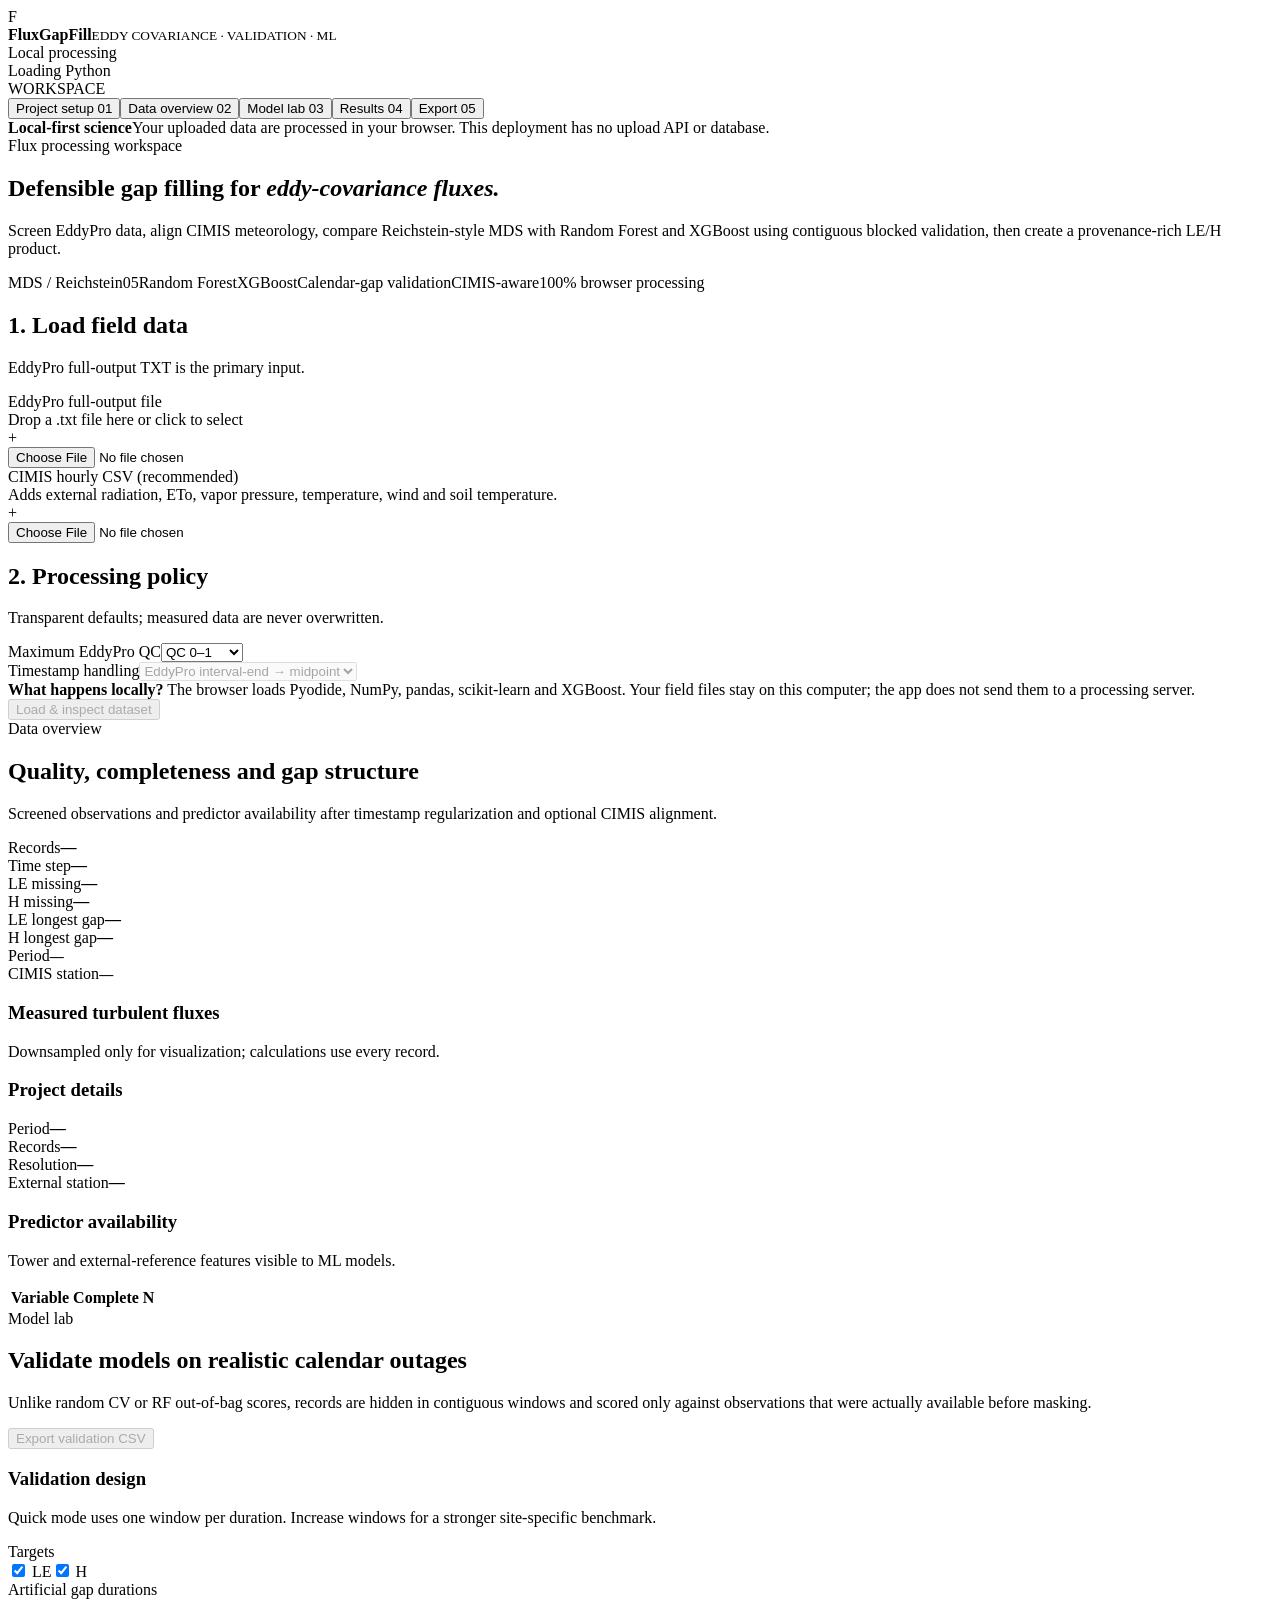
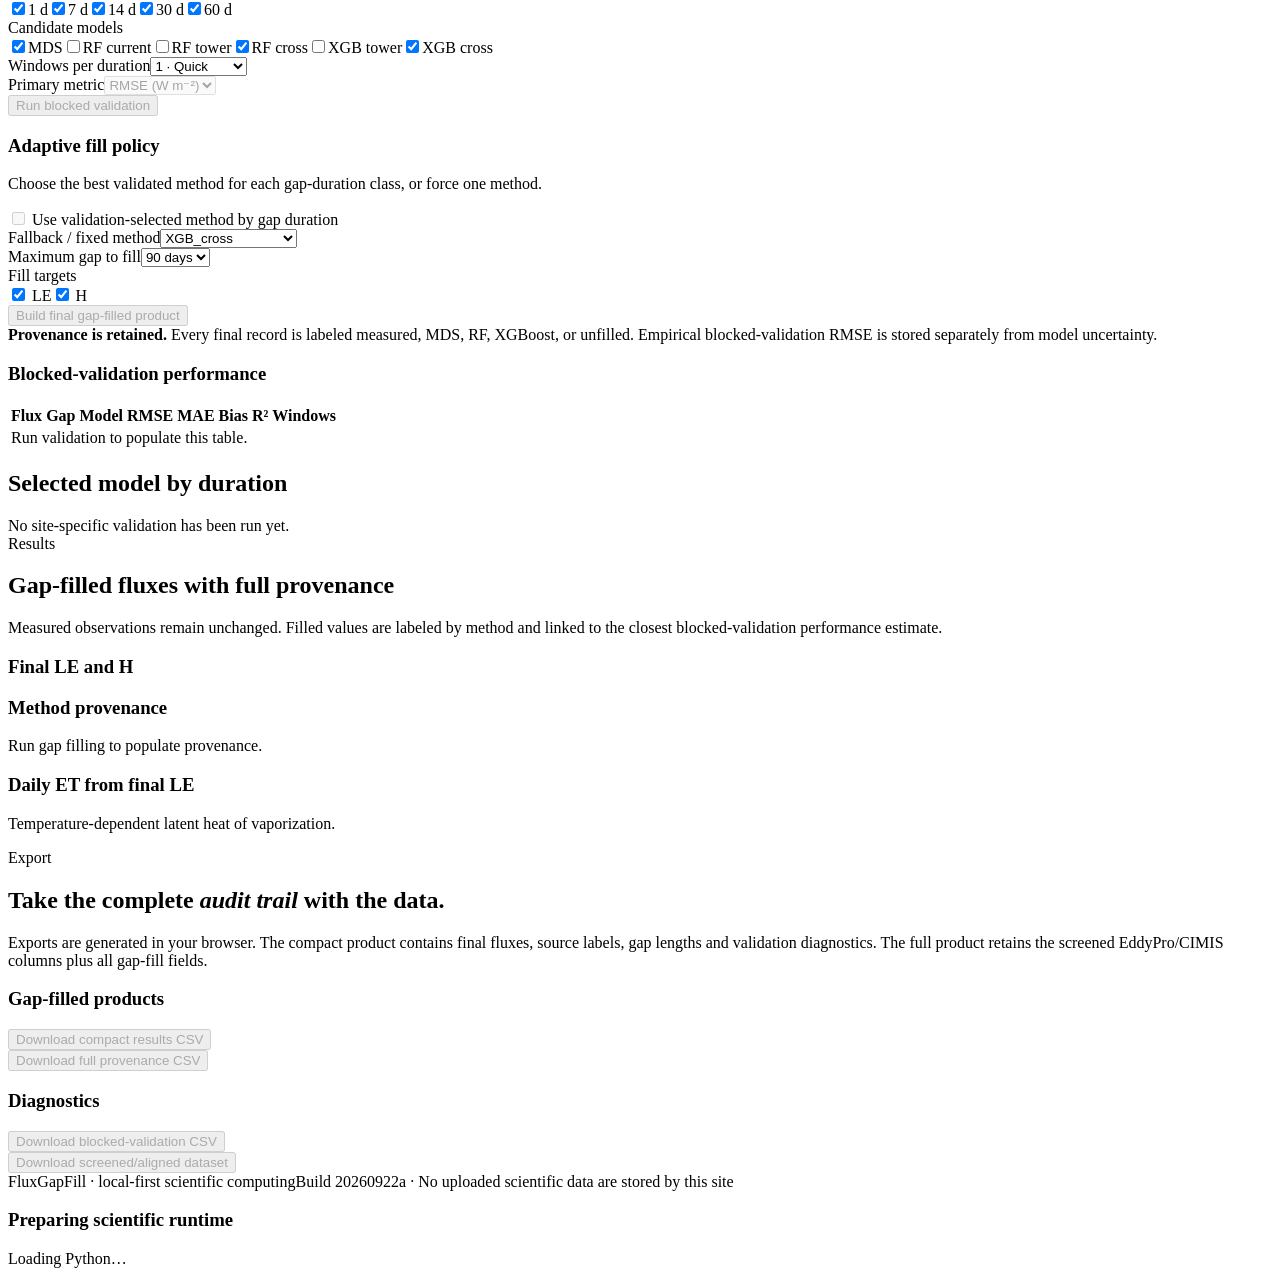
==== public/index.html @ 6c5f1b59 "Add files via upload" ====
<!doctype html><html lang="en"><head><meta charset="utf-8"><meta name="viewport" content="width=device-width,initial-scale=1"><title>FluxGapFill | Eddy Covariance Gap Filling & Validation</title><meta name="description" content="Local-first eddy covariance gap filling, blocked validation, MDS, Random Forest and XGBoost for LE and H."><meta name="theme-color" content="#061321"><link rel="icon" href="/favicon.svg"><link rel="stylesheet" href="/assets/css/app.css"><script src="https://cdn.plot.ly/plotly-latest.min.js" defer></script><script src="/assets/js/app.js" defer></script></head><body><div class="app"><header class="topbar"><div class="topbar-inner"><div class="brand"><div class="mark">F</div><div><strong>FluxGapFill</strong><small>EDDY COVARIANCE · VALIDATION · ML</small></div></div><div class="top-actions"><div class="status"><i></i><span>Local processing</span></div><div class="status busy" id="runtimeStatus"><i></i><span id="runtimeText">Loading Python</span></div></div></div></header><div class="shell"><aside class="sidebar"><div class="nav-title">WORKSPACE</div><button class="nav-btn active" data-view="setup">Project setup <span>01</span></button><button class="nav-btn" data-view="overview">Data overview <span>02</span></button><button class="nav-btn" data-view="models">Model lab <span>03</span></button><button class="nav-btn" data-view="results">Results <span>04</span></button><button class="nav-btn" data-view="export">Export <span>05</span></button><div class="privacy-card"><strong>Local-first science</strong>Your uploaded data are processed in your browser. This deployment has no upload API or database.</div></aside><main class="main">
<section class="view active" id="setup"><div class="hero"><div class="eyebrow">Flux processing workspace</div><h1>Defensible gap filling for <em>eddy-covariance fluxes.</em></h1><p>Screen EddyPro data, align CIMIS meteorology, compare Reichstein-style MDS with Random Forest and XGBoost using contiguous blocked validation, then create a provenance-rich LE/H product.</p><div class="badge-row"><span class="badge">MDS / Reichstein05</span><span class="badge">Random Forest</span><span class="badge">XGBoost</span><span class="badge">Calendar-gap validation</span><span class="badge">CIMIS-aware</span><span class="badge">100% browser processing</span></div></div><div class="grid2"><div class="card"><div class="card-head"><div><h2>1. Load field data</h2><p>EddyPro full-output TXT is the primary input.</p></div></div><div class="card-body"><div class="dropzone" id="ecDrop"><label for="ecInput"><div><div class="file-title" id="ecFileName">EddyPro full-output file</div><div class="file-meta" id="ecFileMeta">Drop a .txt file here or click to select</div></div><div class="plus">+</div></label><input id="ecInput" type="file" accept=".txt,text/plain"></div><div class="spacer10"></div><div class="dropzone" id="cimisDrop"><label for="cimisInput"><div><div class="file-title" id="cimisFileName">CIMIS hourly CSV <span class="muted">(recommended)</span></div><div class="file-meta" id="cimisFileMeta">Adds external radiation, ETo, vapor pressure, temperature, wind and soil temperature.</div></div><div class="plus">+</div></label><input id="cimisInput" type="file" accept=".csv,text/csv"></div></div></div><div class="card"><div class="card-head"><div><h2>2. Processing policy</h2><p>Transparent defaults; measured data are never overwritten.</p></div></div><div class="card-body"><div class="form-row"><div class="field"><label>Maximum EddyPro QC</label><select id="maxQc"><option value="0">QC 0 only</option><option value="1" selected>QC 0–1</option><option value="2">QC 0–2</option></select></div><div class="field"><label>Timestamp handling</label><select disabled><option>EddyPro interval-end → midpoint</option></select></div></div><div class="spacer10"></div><div class="callout"><strong>What happens locally?</strong> The browser loads Pyodide, NumPy, pandas, scikit-learn and XGBoost. Your field files stay on this computer; the app does not send them to a processing server.</div><div class="spacer10"></div><button class="btn btn-primary wide" id="loadBtn" disabled>Load & inspect dataset</button></div></div></div></section>
<section class="view" id="overview"><div class="section-title"><div><div class="eyebrow">Data overview</div><h2>Quality, completeness and gap structure</h2><p>Screened observations and predictor availability after timestamp regularization and optional CIMIS alignment.</p></div></div><div class="metrics"><div class="metric"><span>Records</span><b id="mRecords">—</b></div><div class="metric"><span>Time step</span><b id="mStep">—</b></div><div class="metric warn"><span>LE missing</span><b id="mLeMissing">—</b></div><div class="metric warn"><span>H missing</span><b id="mHMissing">—</b></div><div class="metric"><span>LE longest gap</span><b id="mLeGap">—</b></div><div class="metric"><span>H longest gap</span><b id="mHGap">—</b></div><div class="metric"><span>Period</span><b id="mPeriod" style="font-size:14px">—</b></div><div class="metric good"><span>CIMIS station</span><b id="mStation" style="font-size:14px">—</b></div></div><div class="card"><div class="card-head"><div><h3>Measured turbulent fluxes</h3><p>Downsampled only for visualization; calculations use every record.</p></div></div><div id="rawChart" class="chart"></div></div><div class="spacer10"></div><div class="grid2"><div class="card"><div class="card-head"><div><h3>Project details</h3></div></div><div class="card-body info-list"><div class="info-row"><span>Period</span><b id="datasetPeriod">—</b></div><div class="info-row"><span>Records</span><b id="datasetRows">—</b></div><div class="info-row"><span>Resolution</span><b id="datasetStep">—</b></div><div class="info-row"><span>External station</span><b id="datasetStation">—</b></div></div></div><div class="card"><div class="card-head"><div><h3>Predictor availability</h3><p>Tower and external-reference features visible to ML models.</p></div></div><div class="table-wrap"><table class="table"><thead><tr><th>Variable</th><th>Complete</th><th>N</th><th></th></tr></thead><tbody id="predictorBody"></tbody></table></div></div></div></section>
<section class="view" id="models"><div class="section-title"><div><div class="eyebrow">Model lab</div><h2>Validate models on realistic calendar outages</h2><p>Unlike random CV or RF out-of-bag scores, records are hidden in contiguous windows and scored only against observations that were actually available before masking.</p></div><button class="btn btn-secondary" id="exportBenchmarkTop" data-export-benchmark disabled>Export validation CSV</button></div><div class="grid2"><div class="card"><div class="card-head"><div><h3>Validation design</h3><p>Quick mode uses one window per duration. Increase windows for a stronger site-specific benchmark.</p></div></div><div class="card-body"><div class="field"><label>Targets</label><div class="checks"><label class="check"><input class="targetCheck" type="checkbox" value="LE" checked> LE</label><label class="check"><input class="targetCheck" type="checkbox" value="H" checked> H</label></div></div><div class="spacer10"></div><div class="field"><label>Artificial gap durations</label><div class="checks"><label class="check"><input class="durationCheck" type="checkbox" value="1" checked>1 d</label><label class="check"><input class="durationCheck" type="checkbox" value="7" checked>7 d</label><label class="check"><input class="durationCheck" type="checkbox" value="14" checked>14 d</label><label class="check"><input class="durationCheck" type="checkbox" value="30" checked>30 d</label><label class="check"><input class="durationCheck" type="checkbox" value="60" checked>60 d</label></div></div><div class="spacer10"></div><div class="field"><label>Candidate models</label><div class="checks"><label class="check"><input class="candidateCheck" type="checkbox" value="MDS_Reichstein05" checked>MDS</label><label class="check"><input class="candidateCheck" type="checkbox" value="RF_current">RF current</label><label class="check"><input class="candidateCheck" type="checkbox" value="RF_tower">RF tower</label><label class="check"><input class="candidateCheck" type="checkbox" value="RF_cross" checked>RF cross</label><label class="check"><input class="candidateCheck" type="checkbox" value="XGB_tower">XGB tower</label><label class="check"><input class="candidateCheck" type="checkbox" value="XGB_cross" checked>XGB cross</label></div></div><div class="spacer10"></div><div class="form-row"><div class="field"><label>Windows per duration</label><select id="validationWindows"><option value="1" selected>1 · Quick</option><option value="2">2 · Balanced</option><option value="3">3 · Strong</option></select></div><div class="field"><label>Primary metric</label><select disabled><option>RMSE (W m⁻²)</option></select></div></div><div class="spacer10"></div><button class="btn btn-primary wide" id="benchmarkBtn" disabled>Run blocked validation</button></div></div><div class="card"><div class="card-head"><div><h3>Adaptive fill policy</h3><p>Choose the best validated method for each gap-duration class, or force one method.</p></div></div><div class="card-body"><label class="check" style="margin-bottom:12px"><input type="checkbox" id="adaptiveOption" disabled> Use validation-selected method by gap duration</label><div class="form-row"><div class="field"><label>Fallback / fixed method</label><select id="fixedModel"><option>XGB_cross</option><option>RF_cross</option><option>XGB_tower</option><option>RF_tower</option><option>MDS_Reichstein05</option></select></div><div class="field"><label>Maximum gap to fill</label><select id="maxGapDays"><option value="30">30 days</option><option value="60">60 days</option><option value="90" selected>90 days</option></select></div></div><div class="spacer10"></div><div class="field"><label>Fill targets</label><div class="checks"><label class="check"><input class="fillTarget" type="checkbox" value="LE" checked> LE</label><label class="check"><input class="fillTarget" type="checkbox" value="H" checked> H</label></div></div><div class="spacer10"></div><button class="btn btn-primary wide" id="fillBtn" disabled>Build final gap-filled product</button><div class="spacer10"></div><div class="callout"><strong>Provenance is retained.</strong> Every final record is labeled measured, MDS, RF, XGBoost, or unfilled. Empirical blocked-validation RMSE is stored separately from model uncertainty.</div></div></div></div><div class="spacer10"></div><div class="card"><div class="card-head"><div><h3>Blocked-validation performance</h3></div></div><div id="benchmarkChart" class="chart small"></div><div class="table-wrap"><table class="table"><thead><tr><th>Flux</th><th>Gap</th><th>Model</th><th>RMSE</th><th>MAE</th><th>Bias</th><th>R²</th><th>Windows</th></tr></thead><tbody id="benchBody"><tr><td colspan="8">Run validation to populate this table.</td></tr></tbody></table></div></div><div class="section-title"><div><h2>Selected model by duration</h2></div></div><div class="source-grid" id="bestRules"><div class="callout">No site-specific validation has been run yet.</div></div></section>
<section class="view" id="results"><div class="section-title"><div><div class="eyebrow">Results</div><h2>Gap-filled fluxes with full provenance</h2><p>Measured observations remain unchanged. Filled values are labeled by method and linked to the closest blocked-validation performance estimate.</p></div></div><div class="card"><div class="card-head"><div><h3>Final LE and H</h3></div></div><div id="filledChart" class="chart"></div></div><div class="spacer10"></div><div class="grid2"><div class="card"><div class="card-head"><div><h3>Method provenance</h3></div></div><div class="card-body"><div class="source-grid" id="sourceCounts"><div class="muted">Run gap filling to populate provenance.</div></div></div></div><div class="card"><div class="card-head"><div><h3>Daily ET from final LE</h3><p>Temperature-dependent latent heat of vaporization.</p></div></div><div id="etChart" class="chart small"></div></div></div></section>
<section class="view" id="export"><div class="hero"><div class="eyebrow">Export</div><h1>Take the complete <em>audit trail</em> with the data.</h1><p>Exports are generated in your browser. The compact product contains final fluxes, source labels, gap lengths and validation diagnostics. The full product retains the screened EddyPro/CIMIS columns plus all gap-fill fields.</p></div><div class="grid2"><div class="card"><div class="card-head"><div><h3>Gap-filled products</h3></div></div><div class="card-body"><button class="btn btn-primary wide" id="exportCompact" disabled>Download compact results CSV</button><div class="spacer10"></div><button class="btn btn-secondary wide" id="exportFull" disabled>Download full provenance CSV</button></div></div><div class="card"><div class="card-head"><div><h3>Diagnostics</h3></div></div><div class="card-body"><button class="btn btn-secondary wide" id="exportBenchmarkBottom" data-export-benchmark disabled>Download blocked-validation CSV</button><div class="spacer10"></div><button class="btn btn-ghost wide" id="exportRawBtn" disabled>Download screened/aligned dataset</button></div></div></div></section>
</main></div><footer class="footer"><span>FluxGapFill · local-first scientific computing</span><span>Build 20260922a · No uploaded scientific data are stored by this site</span></footer></div><div id="progressOverlay" class="progress-overlay"><div class="progress-box"><h3>Preparing scientific runtime</h3><p id="progressText">Loading Python…</p><div class="bar"><i id="progressBar"></i></div></div></div><div id="toast" class="toast hidden"></div></body></html>
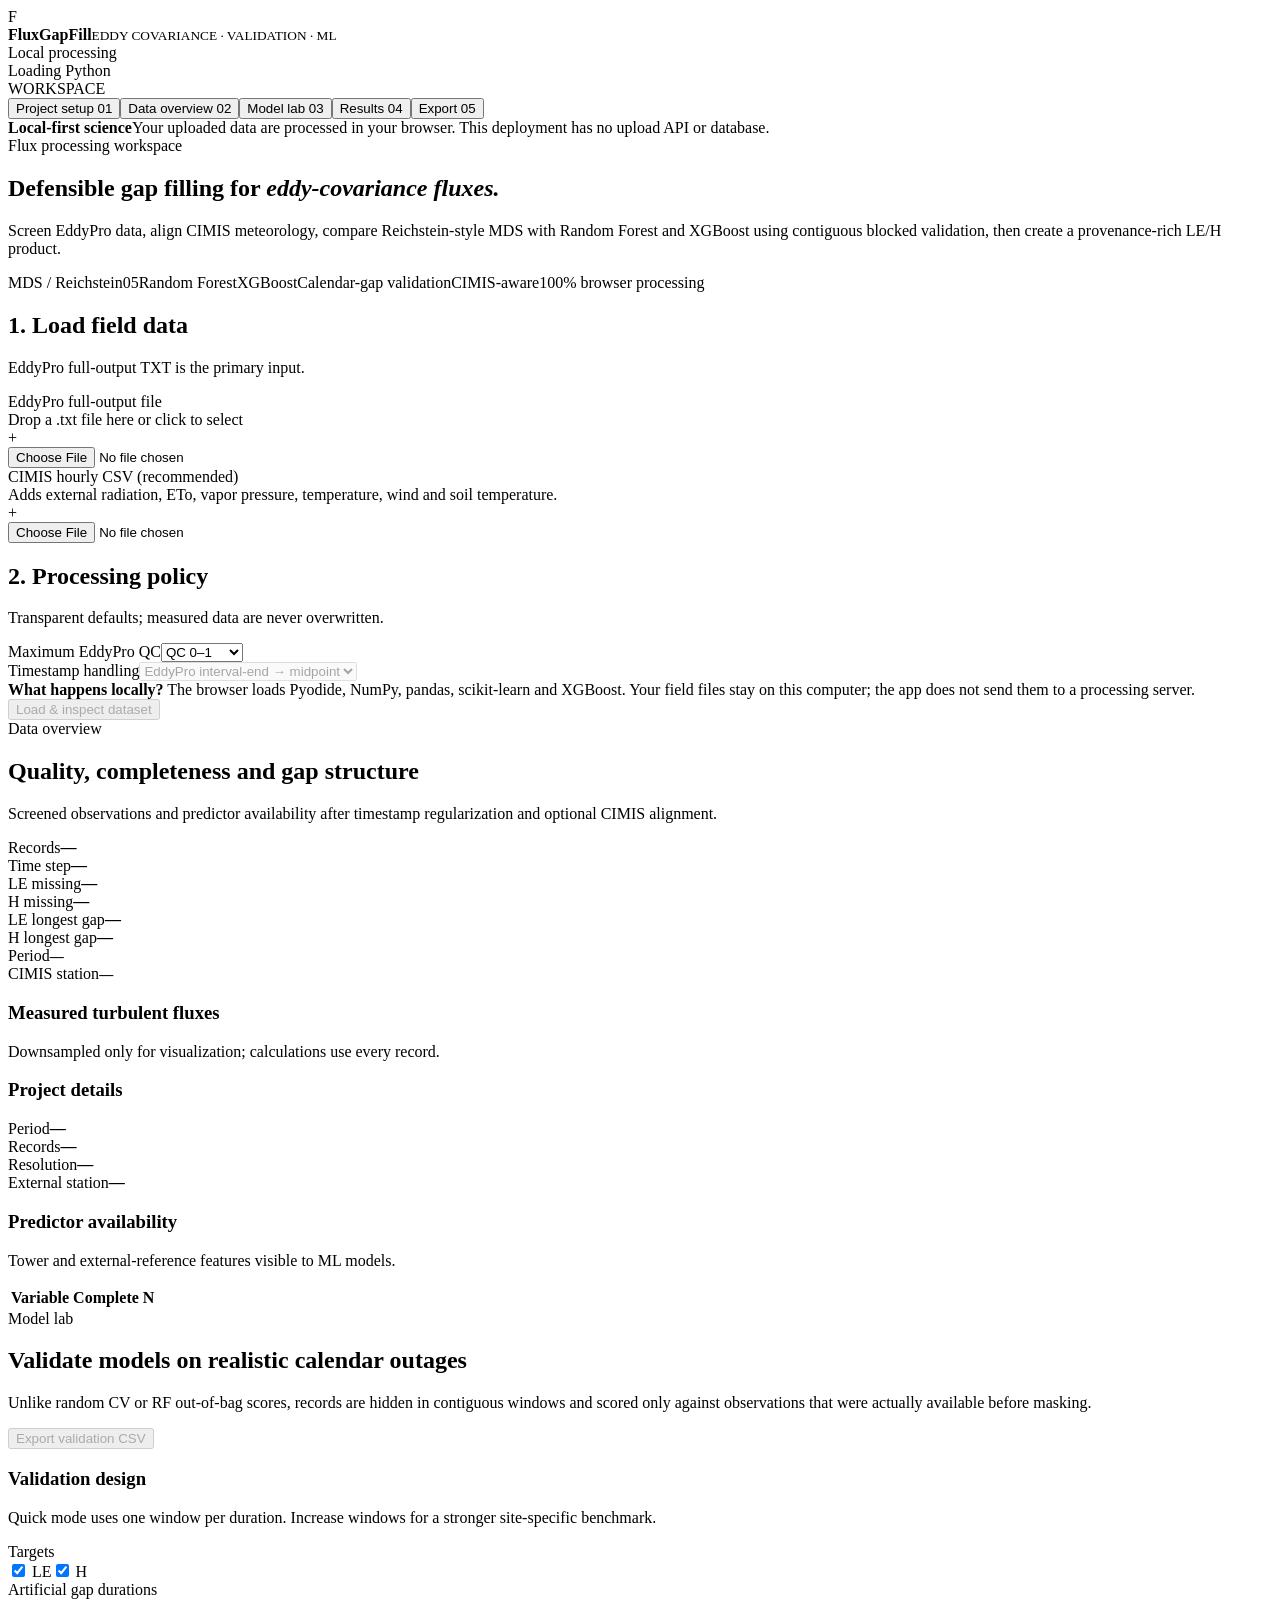
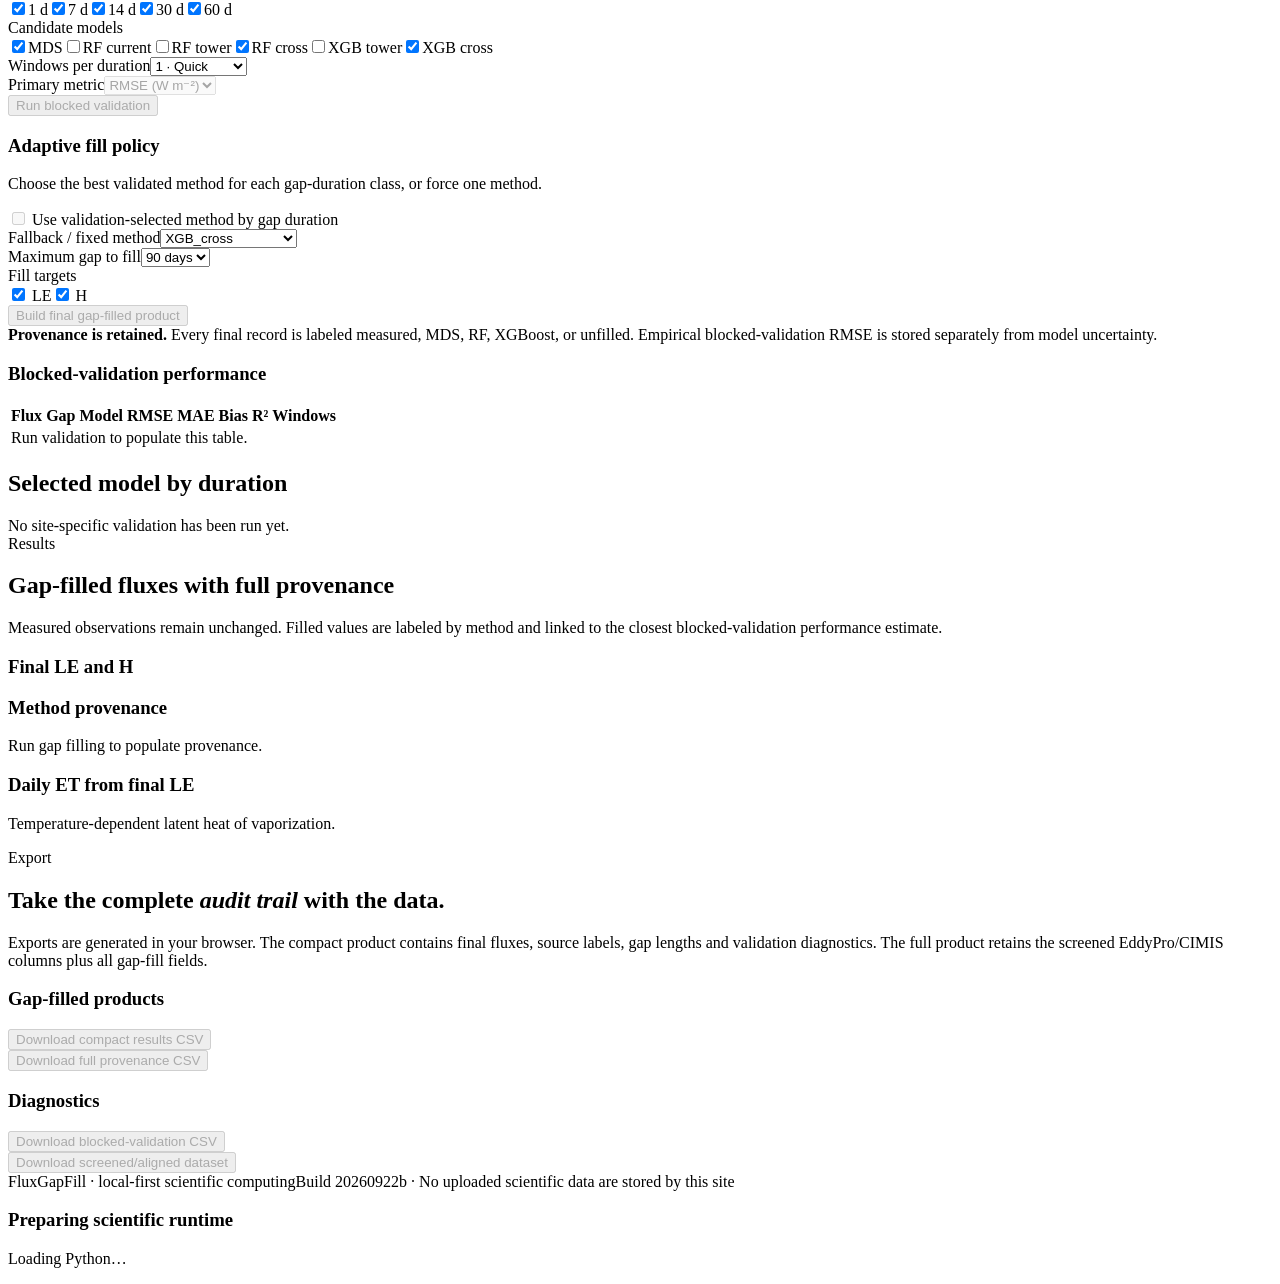
==== commit cc3e0150: "Add files via upload" ====
--- a/public/index.html
+++ b/public/index.html
@@ -1,7 +1,7 @@
-<!doctype html><html lang="en"><head><meta charset="utf-8"><meta name="viewport" content="width=device-width,initial-scale=1"><title>FluxGapFill | Eddy Covariance Gap Filling & Validation</title><meta name="description" content="Local-first eddy covariance gap filling, blocked validation, MDS, Random Forest and XGBoost for LE and H."><meta name="theme-color" content="#061321"><link rel="icon" href="/favicon.svg"><link rel="stylesheet" href="/assets/css/app.css"><script src="https://cdn.plot.ly/plotly-latest.min.js" defer></script><script src="/assets/js/app.js" defer></script></head><body><div class="app"><header class="topbar"><div class="topbar-inner"><div class="brand"><div class="mark">F</div><div><strong>FluxGapFill</strong><small>EDDY COVARIANCE · VALIDATION · ML</small></div></div><div class="top-actions"><div class="status"><i></i><span>Local processing</span></div><div class="status busy" id="runtimeStatus"><i></i><span id="runtimeText">Loading Python</span></div></div></div></header><div class="shell"><aside class="sidebar"><div class="nav-title">WORKSPACE</div><button class="nav-btn active" data-view="setup">Project setup <span>01</span></button><button class="nav-btn" data-view="overview">Data overview <span>02</span></button><button class="nav-btn" data-view="models">Model lab <span>03</span></button><button class="nav-btn" data-view="results">Results <span>04</span></button><button class="nav-btn" data-view="export">Export <span>05</span></button><div class="privacy-card"><strong>Local-first science</strong>Your uploaded data are processed in your browser. This deployment has no upload API or database.</div></aside><main class="main">
+<!doctype html><html lang="en"><head><meta charset="utf-8"><meta name="viewport" content="width=device-width,initial-scale=1"><title>FluxGapFill | Eddy Covariance Gap Filling & Validation</title><meta name="description" content="Local-first eddy covariance gap filling, blocked validation, MDS, Random Forest and XGBoost for LE and H."><meta name="theme-color" content="#061321"><link rel="icon" href="/favicon.svg"><link rel="stylesheet" href="/assets/css/app.css"><script src="https://cdn.plot.ly/plotly-latest.min.js" defer></script><script src="/assets/js/app.20260922b.js" defer></script></head><body><div class="app"><header class="topbar"><div class="topbar-inner"><div class="brand"><div class="mark">F</div><div><strong>FluxGapFill</strong><small>EDDY COVARIANCE · VALIDATION · ML</small></div></div><div class="top-actions"><div class="status"><i></i><span>Local processing</span></div><div class="status busy" id="runtimeStatus"><i></i><span id="runtimeText">Loading Python</span></div></div></div></header><div class="shell"><aside class="sidebar"><div class="nav-title">WORKSPACE</div><button class="nav-btn active" data-view="setup">Project setup <span>01</span></button><button class="nav-btn" data-view="overview">Data overview <span>02</span></button><button class="nav-btn" data-view="models">Model lab <span>03</span></button><button class="nav-btn" data-view="results">Results <span>04</span></button><button class="nav-btn" data-view="export">Export <span>05</span></button><div class="privacy-card"><strong>Local-first science</strong>Your uploaded data are processed in your browser. This deployment has no upload API or database.</div></aside><main class="main">
 <section class="view active" id="setup"><div class="hero"><div class="eyebrow">Flux processing workspace</div><h1>Defensible gap filling for <em>eddy-covariance fluxes.</em></h1><p>Screen EddyPro data, align CIMIS meteorology, compare Reichstein-style MDS with Random Forest and XGBoost using contiguous blocked validation, then create a provenance-rich LE/H product.</p><div class="badge-row"><span class="badge">MDS / Reichstein05</span><span class="badge">Random Forest</span><span class="badge">XGBoost</span><span class="badge">Calendar-gap validation</span><span class="badge">CIMIS-aware</span><span class="badge">100% browser processing</span></div></div><div class="grid2"><div class="card"><div class="card-head"><div><h2>1. Load field data</h2><p>EddyPro full-output TXT is the primary input.</p></div></div><div class="card-body"><div class="dropzone" id="ecDrop"><label for="ecInput"><div><div class="file-title" id="ecFileName">EddyPro full-output file</div><div class="file-meta" id="ecFileMeta">Drop a .txt file here or click to select</div></div><div class="plus">+</div></label><input id="ecInput" type="file" accept=".txt,text/plain"></div><div class="spacer10"></div><div class="dropzone" id="cimisDrop"><label for="cimisInput"><div><div class="file-title" id="cimisFileName">CIMIS hourly CSV <span class="muted">(recommended)</span></div><div class="file-meta" id="cimisFileMeta">Adds external radiation, ETo, vapor pressure, temperature, wind and soil temperature.</div></div><div class="plus">+</div></label><input id="cimisInput" type="file" accept=".csv,text/csv"></div></div></div><div class="card"><div class="card-head"><div><h2>2. Processing policy</h2><p>Transparent defaults; measured data are never overwritten.</p></div></div><div class="card-body"><div class="form-row"><div class="field"><label>Maximum EddyPro QC</label><select id="maxQc"><option value="0">QC 0 only</option><option value="1" selected>QC 0–1</option><option value="2">QC 0–2</option></select></div><div class="field"><label>Timestamp handling</label><select disabled><option>EddyPro interval-end → midpoint</option></select></div></div><div class="spacer10"></div><div class="callout"><strong>What happens locally?</strong> The browser loads Pyodide, NumPy, pandas, scikit-learn and XGBoost. Your field files stay on this computer; the app does not send them to a processing server.</div><div class="spacer10"></div><button class="btn btn-primary wide" id="loadBtn" disabled>Load & inspect dataset</button></div></div></div></section>
 <section class="view" id="overview"><div class="section-title"><div><div class="eyebrow">Data overview</div><h2>Quality, completeness and gap structure</h2><p>Screened observations and predictor availability after timestamp regularization and optional CIMIS alignment.</p></div></div><div class="metrics"><div class="metric"><span>Records</span><b id="mRecords">—</b></div><div class="metric"><span>Time step</span><b id="mStep">—</b></div><div class="metric warn"><span>LE missing</span><b id="mLeMissing">—</b></div><div class="metric warn"><span>H missing</span><b id="mHMissing">—</b></div><div class="metric"><span>LE longest gap</span><b id="mLeGap">—</b></div><div class="metric"><span>H longest gap</span><b id="mHGap">—</b></div><div class="metric"><span>Period</span><b id="mPeriod" style="font-size:14px">—</b></div><div class="metric good"><span>CIMIS station</span><b id="mStation" style="font-size:14px">—</b></div></div><div class="card"><div class="card-head"><div><h3>Measured turbulent fluxes</h3><p>Downsampled only for visualization; calculations use every record.</p></div></div><div id="rawChart" class="chart"></div></div><div class="spacer10"></div><div class="grid2"><div class="card"><div class="card-head"><div><h3>Project details</h3></div></div><div class="card-body info-list"><div class="info-row"><span>Period</span><b id="datasetPeriod">—</b></div><div class="info-row"><span>Records</span><b id="datasetRows">—</b></div><div class="info-row"><span>Resolution</span><b id="datasetStep">—</b></div><div class="info-row"><span>External station</span><b id="datasetStation">—</b></div></div></div><div class="card"><div class="card-head"><div><h3>Predictor availability</h3><p>Tower and external-reference features visible to ML models.</p></div></div><div class="table-wrap"><table class="table"><thead><tr><th>Variable</th><th>Complete</th><th>N</th><th></th></tr></thead><tbody id="predictorBody"></tbody></table></div></div></div></section>
 <section class="view" id="models"><div class="section-title"><div><div class="eyebrow">Model lab</div><h2>Validate models on realistic calendar outages</h2><p>Unlike random CV or RF out-of-bag scores, records are hidden in contiguous windows and scored only against observations that were actually available before masking.</p></div><button class="btn btn-secondary" id="exportBenchmarkTop" data-export-benchmark disabled>Export validation CSV</button></div><div class="grid2"><div class="card"><div class="card-head"><div><h3>Validation design</h3><p>Quick mode uses one window per duration. Increase windows for a stronger site-specific benchmark.</p></div></div><div class="card-body"><div class="field"><label>Targets</label><div class="checks"><label class="check"><input class="targetCheck" type="checkbox" value="LE" checked> LE</label><label class="check"><input class="targetCheck" type="checkbox" value="H" checked> H</label></div></div><div class="spacer10"></div><div class="field"><label>Artificial gap durations</label><div class="checks"><label class="check"><input class="durationCheck" type="checkbox" value="1" checked>1 d</label><label class="check"><input class="durationCheck" type="checkbox" value="7" checked>7 d</label><label class="check"><input class="durationCheck" type="checkbox" value="14" checked>14 d</label><label class="check"><input class="durationCheck" type="checkbox" value="30" checked>30 d</label><label class="check"><input class="durationCheck" type="checkbox" value="60" checked>60 d</label></div></div><div class="spacer10"></div><div class="field"><label>Candidate models</label><div class="checks"><label class="check"><input class="candidateCheck" type="checkbox" value="MDS_Reichstein05" checked>MDS</label><label class="check"><input class="candidateCheck" type="checkbox" value="RF_current">RF current</label><label class="check"><input class="candidateCheck" type="checkbox" value="RF_tower">RF tower</label><label class="check"><input class="candidateCheck" type="checkbox" value="RF_cross" checked>RF cross</label><label class="check"><input class="candidateCheck" type="checkbox" value="XGB_tower">XGB tower</label><label class="check"><input class="candidateCheck" type="checkbox" value="XGB_cross" checked>XGB cross</label></div></div><div class="spacer10"></div><div class="form-row"><div class="field"><label>Windows per duration</label><select id="validationWindows"><option value="1" selected>1 · Quick</option><option value="2">2 · Balanced</option><option value="3">3 · Strong</option></select></div><div class="field"><label>Primary metric</label><select disabled><option>RMSE (W m⁻²)</option></select></div></div><div class="spacer10"></div><button class="btn btn-primary wide" id="benchmarkBtn" disabled>Run blocked validation</button></div></div><div class="card"><div class="card-head"><div><h3>Adaptive fill policy</h3><p>Choose the best validated method for each gap-duration class, or force one method.</p></div></div><div class="card-body"><label class="check" style="margin-bottom:12px"><input type="checkbox" id="adaptiveOption" disabled> Use validation-selected method by gap duration</label><div class="form-row"><div class="field"><label>Fallback / fixed method</label><select id="fixedModel"><option>XGB_cross</option><option>RF_cross</option><option>XGB_tower</option><option>RF_tower</option><option>MDS_Reichstein05</option></select></div><div class="field"><label>Maximum gap to fill</label><select id="maxGapDays"><option value="30">30 days</option><option value="60">60 days</option><option value="90" selected>90 days</option></select></div></div><div class="spacer10"></div><div class="field"><label>Fill targets</label><div class="checks"><label class="check"><input class="fillTarget" type="checkbox" value="LE" checked> LE</label><label class="check"><input class="fillTarget" type="checkbox" value="H" checked> H</label></div></div><div class="spacer10"></div><button class="btn btn-primary wide" id="fillBtn" disabled>Build final gap-filled product</button><div class="spacer10"></div><div class="callout"><strong>Provenance is retained.</strong> Every final record is labeled measured, MDS, RF, XGBoost, or unfilled. Empirical blocked-validation RMSE is stored separately from model uncertainty.</div></div></div></div><div class="spacer10"></div><div class="card"><div class="card-head"><div><h3>Blocked-validation performance</h3></div></div><div id="benchmarkChart" class="chart small"></div><div class="table-wrap"><table class="table"><thead><tr><th>Flux</th><th>Gap</th><th>Model</th><th>RMSE</th><th>MAE</th><th>Bias</th><th>R²</th><th>Windows</th></tr></thead><tbody id="benchBody"><tr><td colspan="8">Run validation to populate this table.</td></tr></tbody></table></div></div><div class="section-title"><div><h2>Selected model by duration</h2></div></div><div class="source-grid" id="bestRules"><div class="callout">No site-specific validation has been run yet.</div></div></section>
 <section class="view" id="results"><div class="section-title"><div><div class="eyebrow">Results</div><h2>Gap-filled fluxes with full provenance</h2><p>Measured observations remain unchanged. Filled values are labeled by method and linked to the closest blocked-validation performance estimate.</p></div></div><div class="card"><div class="card-head"><div><h3>Final LE and H</h3></div></div><div id="filledChart" class="chart"></div></div><div class="spacer10"></div><div class="grid2"><div class="card"><div class="card-head"><div><h3>Method provenance</h3></div></div><div class="card-body"><div class="source-grid" id="sourceCounts"><div class="muted">Run gap filling to populate provenance.</div></div></div></div><div class="card"><div class="card-head"><div><h3>Daily ET from final LE</h3><p>Temperature-dependent latent heat of vaporization.</p></div></div><div id="etChart" class="chart small"></div></div></div></section>
 <section class="view" id="export"><div class="hero"><div class="eyebrow">Export</div><h1>Take the complete <em>audit trail</em> with the data.</h1><p>Exports are generated in your browser. The compact product contains final fluxes, source labels, gap lengths and validation diagnostics. The full product retains the screened EddyPro/CIMIS columns plus all gap-fill fields.</p></div><div class="grid2"><div class="card"><div class="card-head"><div><h3>Gap-filled products</h3></div></div><div class="card-body"><button class="btn btn-primary wide" id="exportCompact" disabled>Download compact results CSV</button><div class="spacer10"></div><button class="btn btn-secondary wide" id="exportFull" disabled>Download full provenance CSV</button></div></div><div class="card"><div class="card-head"><div><h3>Diagnostics</h3></div></div><div class="card-body"><button class="btn btn-secondary wide" id="exportBenchmarkBottom" data-export-benchmark disabled>Download blocked-validation CSV</button><div class="spacer10"></div><button class="btn btn-ghost wide" id="exportRawBtn" disabled>Download screened/aligned dataset</button></div></div></div></section>
-</main></div><footer class="footer"><span>FluxGapFill · local-first scientific computing</span><span>Build 20260922a · No uploaded scientific data are stored by this site</span></footer></div><div id="progressOverlay" class="progress-overlay"><div class="progress-box"><h3>Preparing scientific runtime</h3><p id="progressText">Loading Python…</p><div class="bar"><i id="progressBar"></i></div></div></div><div id="toast" class="toast hidden"></div></body></html>+</main></div><footer class="footer"><span>FluxGapFill · local-first scientific computing</span><span>Build 20260922b · No uploaded scientific data are stored by this site</span></footer></div><div id="progressOverlay" class="progress-overlay"><div class="progress-box"><h3>Preparing scientific runtime</h3><p id="progressText">Loading Python…</p><div class="bar"><i id="progressBar"></i></div></div></div><div id="toast" class="toast hidden"></div></body></html>
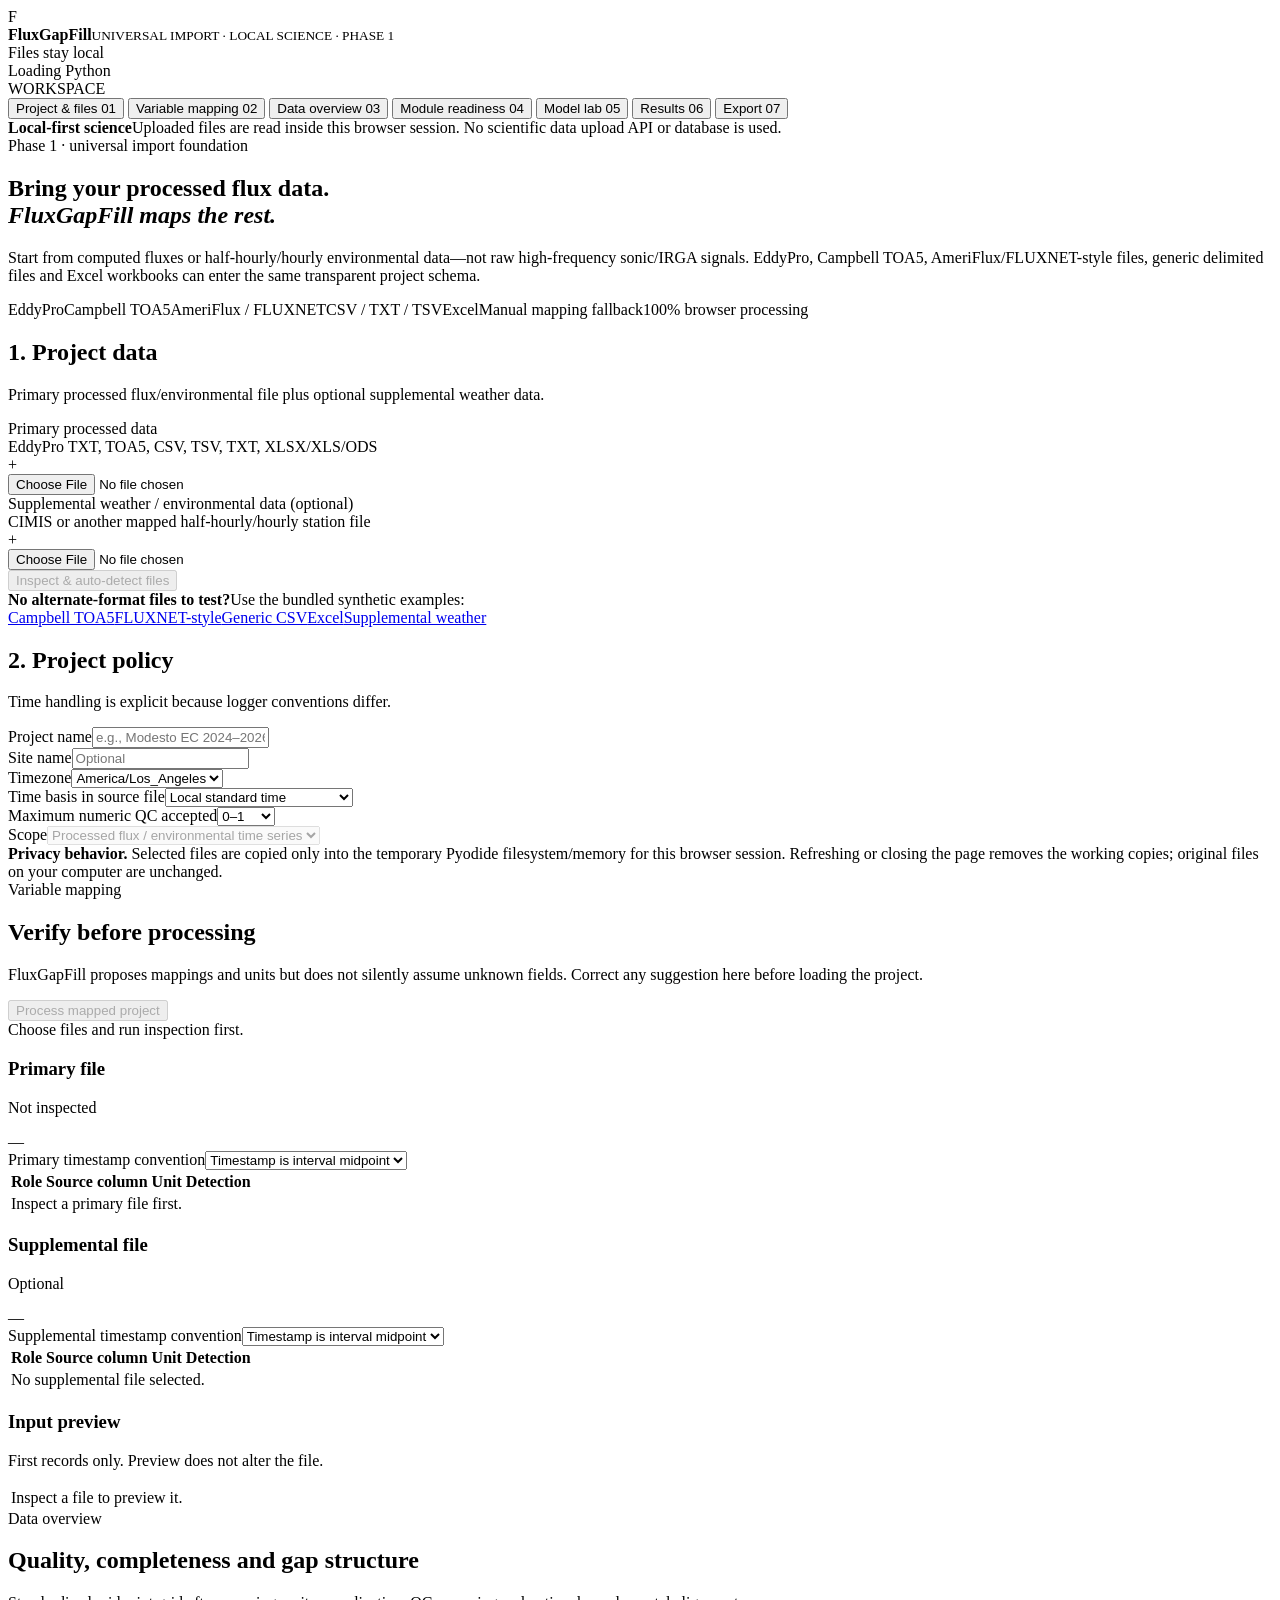
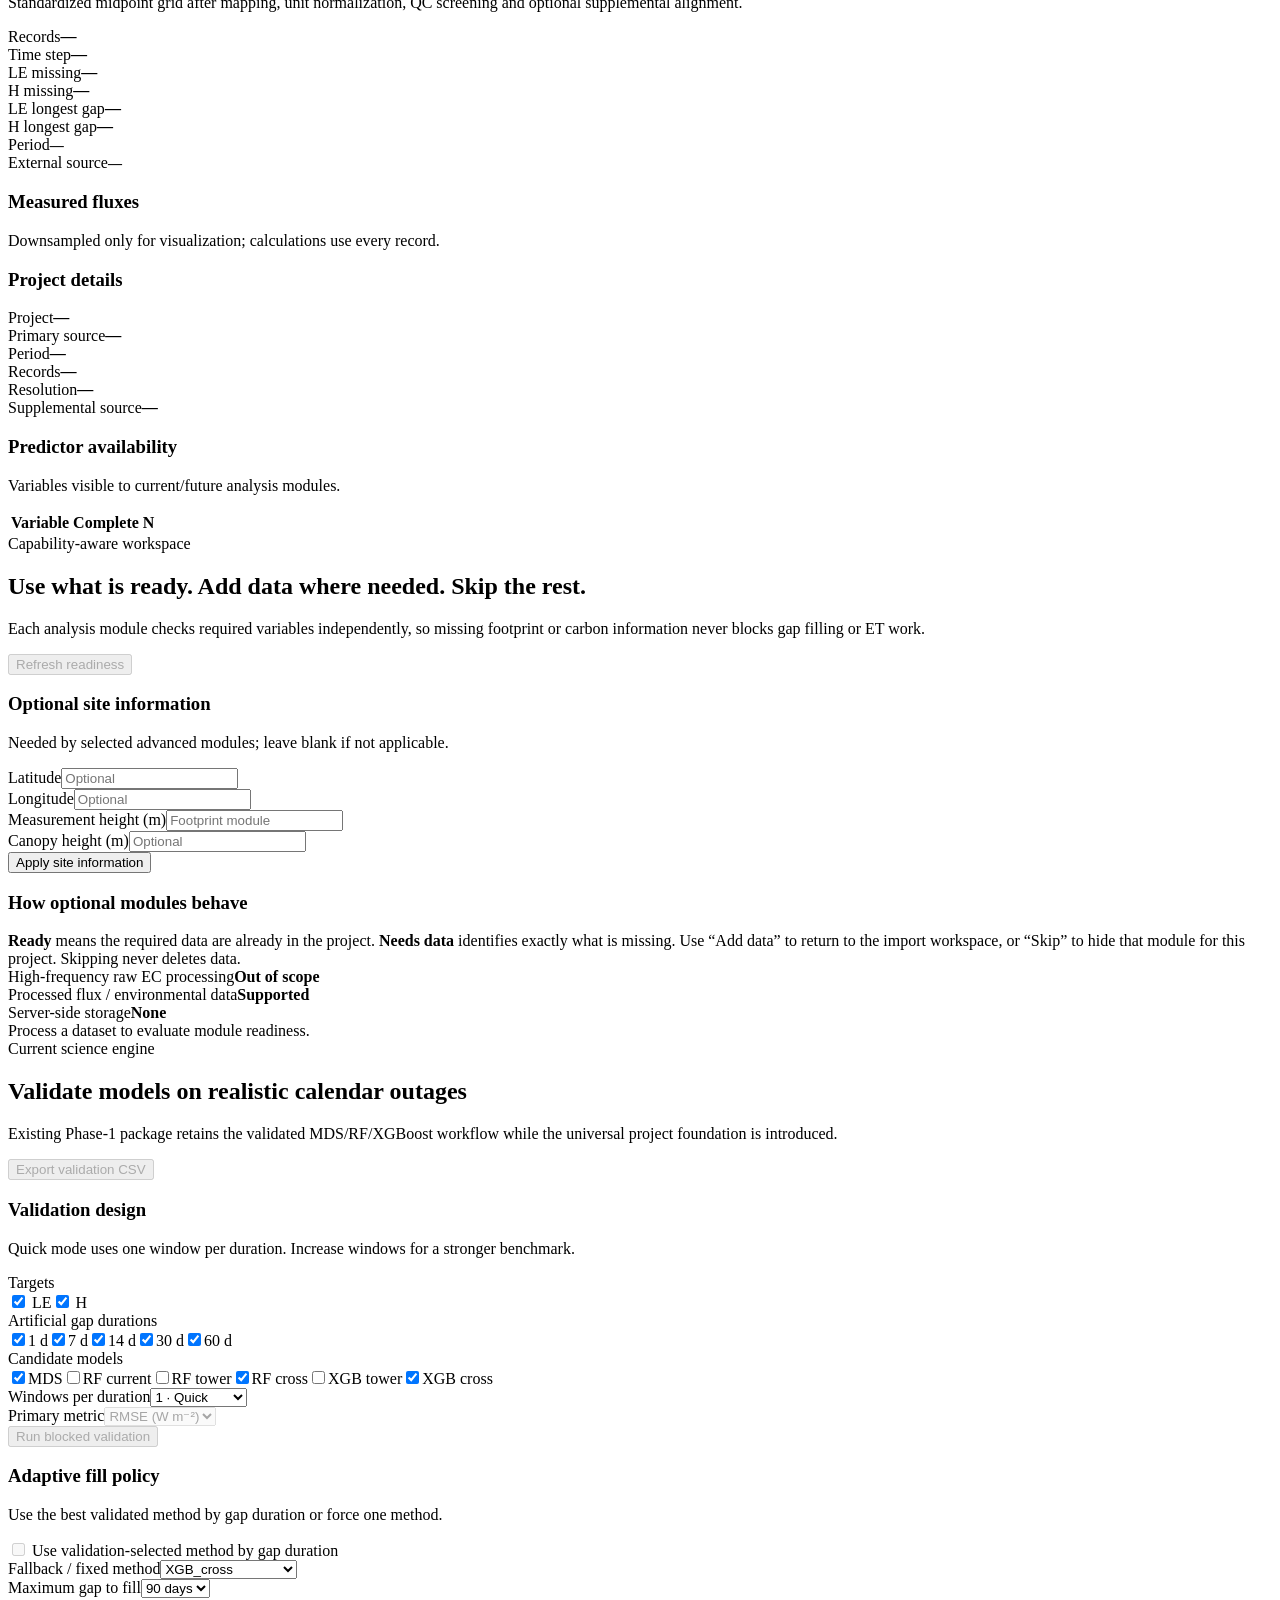
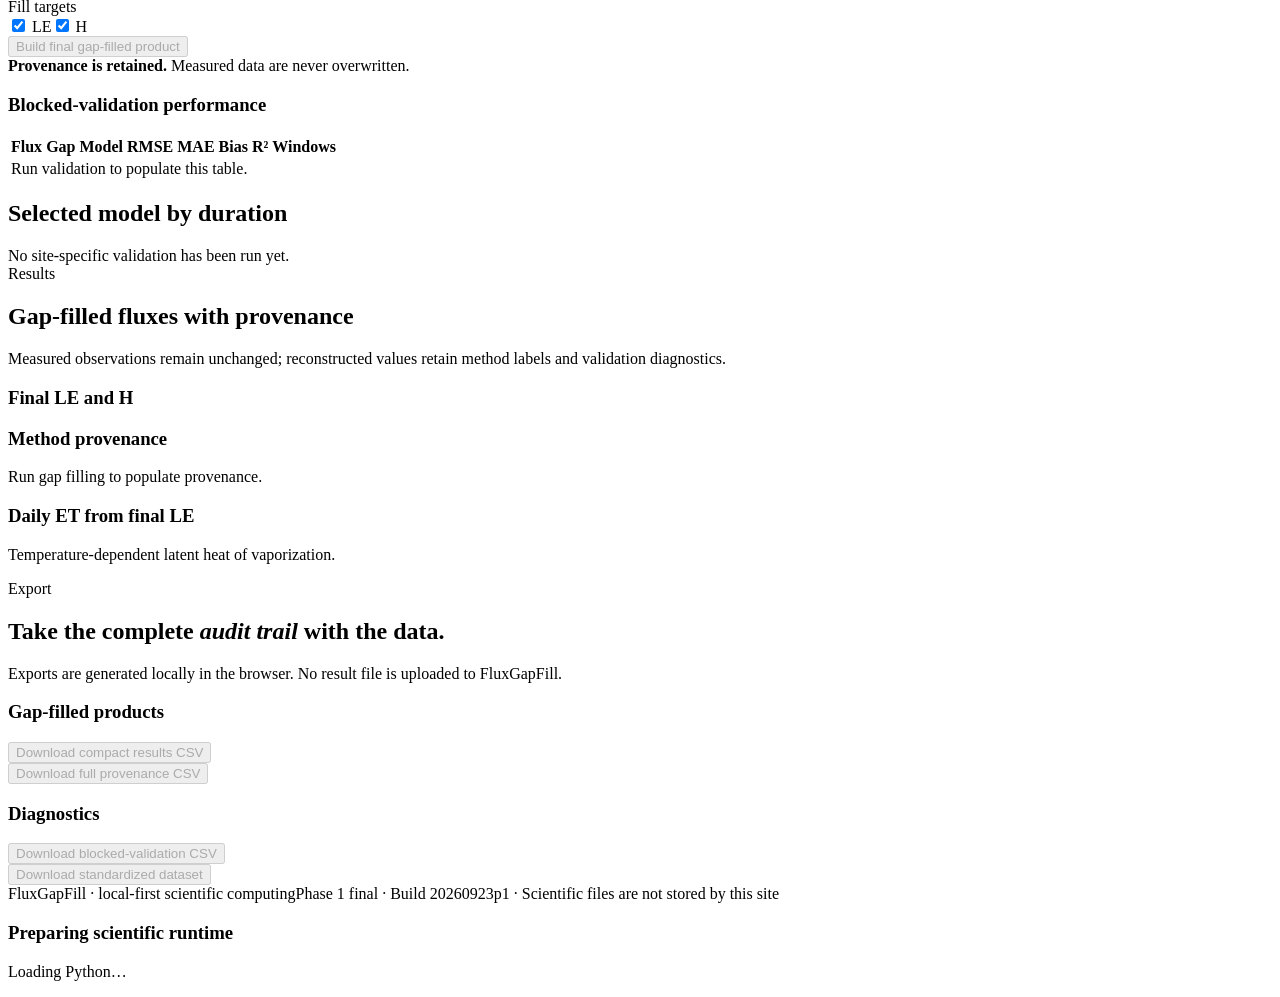
==== commit 013bcd40: "Add files via upload" ====
--- a/public/index.html
+++ b/public/index.html
@@ -1,7 +1,96 @@
-<!doctype html><html lang="en"><head><meta charset="utf-8"><meta name="viewport" content="width=device-width,initial-scale=1"><title>FluxGapFill | Eddy Covariance Gap Filling & Validation</title><meta name="description" content="Local-first eddy covariance gap filling, blocked validation, MDS, Random Forest and XGBoost for LE and H."><meta name="theme-color" content="#061321"><link rel="icon" href="/favicon.svg"><link rel="stylesheet" href="/assets/css/app.css"><script src="https://cdn.plot.ly/plotly-latest.min.js" defer></script><script src="/assets/js/app.20260922b.js" defer></script></head><body><div class="app"><header class="topbar"><div class="topbar-inner"><div class="brand"><div class="mark">F</div><div><strong>FluxGapFill</strong><small>EDDY COVARIANCE · VALIDATION · ML</small></div></div><div class="top-actions"><div class="status"><i></i><span>Local processing</span></div><div class="status busy" id="runtimeStatus"><i></i><span id="runtimeText">Loading Python</span></div></div></div></header><div class="shell"><aside class="sidebar"><div class="nav-title">WORKSPACE</div><button class="nav-btn active" data-view="setup">Project setup <span>01</span></button><button class="nav-btn" data-view="overview">Data overview <span>02</span></button><button class="nav-btn" data-view="models">Model lab <span>03</span></button><button class="nav-btn" data-view="results">Results <span>04</span></button><button class="nav-btn" data-view="export">Export <span>05</span></button><div class="privacy-card"><strong>Local-first science</strong>Your uploaded data are processed in your browser. This deployment has no upload API or database.</div></aside><main class="main">
-<section class="view active" id="setup"><div class="hero"><div class="eyebrow">Flux processing workspace</div><h1>Defensible gap filling for <em>eddy-covariance fluxes.</em></h1><p>Screen EddyPro data, align CIMIS meteorology, compare Reichstein-style MDS with Random Forest and XGBoost using contiguous blocked validation, then create a provenance-rich LE/H product.</p><div class="badge-row"><span class="badge">MDS / Reichstein05</span><span class="badge">Random Forest</span><span class="badge">XGBoost</span><span class="badge">Calendar-gap validation</span><span class="badge">CIMIS-aware</span><span class="badge">100% browser processing</span></div></div><div class="grid2"><div class="card"><div class="card-head"><div><h2>1. Load field data</h2><p>EddyPro full-output TXT is the primary input.</p></div></div><div class="card-body"><div class="dropzone" id="ecDrop"><label for="ecInput"><div><div class="file-title" id="ecFileName">EddyPro full-output file</div><div class="file-meta" id="ecFileMeta">Drop a .txt file here or click to select</div></div><div class="plus">+</div></label><input id="ecInput" type="file" accept=".txt,text/plain"></div><div class="spacer10"></div><div class="dropzone" id="cimisDrop"><label for="cimisInput"><div><div class="file-title" id="cimisFileName">CIMIS hourly CSV <span class="muted">(recommended)</span></div><div class="file-meta" id="cimisFileMeta">Adds external radiation, ETo, vapor pressure, temperature, wind and soil temperature.</div></div><div class="plus">+</div></label><input id="cimisInput" type="file" accept=".csv,text/csv"></div></div></div><div class="card"><div class="card-head"><div><h2>2. Processing policy</h2><p>Transparent defaults; measured data are never overwritten.</p></div></div><div class="card-body"><div class="form-row"><div class="field"><label>Maximum EddyPro QC</label><select id="maxQc"><option value="0">QC 0 only</option><option value="1" selected>QC 0–1</option><option value="2">QC 0–2</option></select></div><div class="field"><label>Timestamp handling</label><select disabled><option>EddyPro interval-end → midpoint</option></select></div></div><div class="spacer10"></div><div class="callout"><strong>What happens locally?</strong> The browser loads Pyodide, NumPy, pandas, scikit-learn and XGBoost. Your field files stay on this computer; the app does not send them to a processing server.</div><div class="spacer10"></div><button class="btn btn-primary wide" id="loadBtn" disabled>Load & inspect dataset</button></div></div></div></section>
-<section class="view" id="overview"><div class="section-title"><div><div class="eyebrow">Data overview</div><h2>Quality, completeness and gap structure</h2><p>Screened observations and predictor availability after timestamp regularization and optional CIMIS alignment.</p></div></div><div class="metrics"><div class="metric"><span>Records</span><b id="mRecords">—</b></div><div class="metric"><span>Time step</span><b id="mStep">—</b></div><div class="metric warn"><span>LE missing</span><b id="mLeMissing">—</b></div><div class="metric warn"><span>H missing</span><b id="mHMissing">—</b></div><div class="metric"><span>LE longest gap</span><b id="mLeGap">—</b></div><div class="metric"><span>H longest gap</span><b id="mHGap">—</b></div><div class="metric"><span>Period</span><b id="mPeriod" style="font-size:14px">—</b></div><div class="metric good"><span>CIMIS station</span><b id="mStation" style="font-size:14px">—</b></div></div><div class="card"><div class="card-head"><div><h3>Measured turbulent fluxes</h3><p>Downsampled only for visualization; calculations use every record.</p></div></div><div id="rawChart" class="chart"></div></div><div class="spacer10"></div><div class="grid2"><div class="card"><div class="card-head"><div><h3>Project details</h3></div></div><div class="card-body info-list"><div class="info-row"><span>Period</span><b id="datasetPeriod">—</b></div><div class="info-row"><span>Records</span><b id="datasetRows">—</b></div><div class="info-row"><span>Resolution</span><b id="datasetStep">—</b></div><div class="info-row"><span>External station</span><b id="datasetStation">—</b></div></div></div><div class="card"><div class="card-head"><div><h3>Predictor availability</h3><p>Tower and external-reference features visible to ML models.</p></div></div><div class="table-wrap"><table class="table"><thead><tr><th>Variable</th><th>Complete</th><th>N</th><th></th></tr></thead><tbody id="predictorBody"></tbody></table></div></div></div></section>
-<section class="view" id="models"><div class="section-title"><div><div class="eyebrow">Model lab</div><h2>Validate models on realistic calendar outages</h2><p>Unlike random CV or RF out-of-bag scores, records are hidden in contiguous windows and scored only against observations that were actually available before masking.</p></div><button class="btn btn-secondary" id="exportBenchmarkTop" data-export-benchmark disabled>Export validation CSV</button></div><div class="grid2"><div class="card"><div class="card-head"><div><h3>Validation design</h3><p>Quick mode uses one window per duration. Increase windows for a stronger site-specific benchmark.</p></div></div><div class="card-body"><div class="field"><label>Targets</label><div class="checks"><label class="check"><input class="targetCheck" type="checkbox" value="LE" checked> LE</label><label class="check"><input class="targetCheck" type="checkbox" value="H" checked> H</label></div></div><div class="spacer10"></div><div class="field"><label>Artificial gap durations</label><div class="checks"><label class="check"><input class="durationCheck" type="checkbox" value="1" checked>1 d</label><label class="check"><input class="durationCheck" type="checkbox" value="7" checked>7 d</label><label class="check"><input class="durationCheck" type="checkbox" value="14" checked>14 d</label><label class="check"><input class="durationCheck" type="checkbox" value="30" checked>30 d</label><label class="check"><input class="durationCheck" type="checkbox" value="60" checked>60 d</label></div></div><div class="spacer10"></div><div class="field"><label>Candidate models</label><div class="checks"><label class="check"><input class="candidateCheck" type="checkbox" value="MDS_Reichstein05" checked>MDS</label><label class="check"><input class="candidateCheck" type="checkbox" value="RF_current">RF current</label><label class="check"><input class="candidateCheck" type="checkbox" value="RF_tower">RF tower</label><label class="check"><input class="candidateCheck" type="checkbox" value="RF_cross" checked>RF cross</label><label class="check"><input class="candidateCheck" type="checkbox" value="XGB_tower">XGB tower</label><label class="check"><input class="candidateCheck" type="checkbox" value="XGB_cross" checked>XGB cross</label></div></div><div class="spacer10"></div><div class="form-row"><div class="field"><label>Windows per duration</label><select id="validationWindows"><option value="1" selected>1 · Quick</option><option value="2">2 · Balanced</option><option value="3">3 · Strong</option></select></div><div class="field"><label>Primary metric</label><select disabled><option>RMSE (W m⁻²)</option></select></div></div><div class="spacer10"></div><button class="btn btn-primary wide" id="benchmarkBtn" disabled>Run blocked validation</button></div></div><div class="card"><div class="card-head"><div><h3>Adaptive fill policy</h3><p>Choose the best validated method for each gap-duration class, or force one method.</p></div></div><div class="card-body"><label class="check" style="margin-bottom:12px"><input type="checkbox" id="adaptiveOption" disabled> Use validation-selected method by gap duration</label><div class="form-row"><div class="field"><label>Fallback / fixed method</label><select id="fixedModel"><option>XGB_cross</option><option>RF_cross</option><option>XGB_tower</option><option>RF_tower</option><option>MDS_Reichstein05</option></select></div><div class="field"><label>Maximum gap to fill</label><select id="maxGapDays"><option value="30">30 days</option><option value="60">60 days</option><option value="90" selected>90 days</option></select></div></div><div class="spacer10"></div><div class="field"><label>Fill targets</label><div class="checks"><label class="check"><input class="fillTarget" type="checkbox" value="LE" checked> LE</label><label class="check"><input class="fillTarget" type="checkbox" value="H" checked> H</label></div></div><div class="spacer10"></div><button class="btn btn-primary wide" id="fillBtn" disabled>Build final gap-filled product</button><div class="spacer10"></div><div class="callout"><strong>Provenance is retained.</strong> Every final record is labeled measured, MDS, RF, XGBoost, or unfilled. Empirical blocked-validation RMSE is stored separately from model uncertainty.</div></div></div></div><div class="spacer10"></div><div class="card"><div class="card-head"><div><h3>Blocked-validation performance</h3></div></div><div id="benchmarkChart" class="chart small"></div><div class="table-wrap"><table class="table"><thead><tr><th>Flux</th><th>Gap</th><th>Model</th><th>RMSE</th><th>MAE</th><th>Bias</th><th>R²</th><th>Windows</th></tr></thead><tbody id="benchBody"><tr><td colspan="8">Run validation to populate this table.</td></tr></tbody></table></div></div><div class="section-title"><div><h2>Selected model by duration</h2></div></div><div class="source-grid" id="bestRules"><div class="callout">No site-specific validation has been run yet.</div></div></section>
-<section class="view" id="results"><div class="section-title"><div><div class="eyebrow">Results</div><h2>Gap-filled fluxes with full provenance</h2><p>Measured observations remain unchanged. Filled values are labeled by method and linked to the closest blocked-validation performance estimate.</p></div></div><div class="card"><div class="card-head"><div><h3>Final LE and H</h3></div></div><div id="filledChart" class="chart"></div></div><div class="spacer10"></div><div class="grid2"><div class="card"><div class="card-head"><div><h3>Method provenance</h3></div></div><div class="card-body"><div class="source-grid" id="sourceCounts"><div class="muted">Run gap filling to populate provenance.</div></div></div></div><div class="card"><div class="card-head"><div><h3>Daily ET from final LE</h3><p>Temperature-dependent latent heat of vaporization.</p></div></div><div id="etChart" class="chart small"></div></div></div></section>
-<section class="view" id="export"><div class="hero"><div class="eyebrow">Export</div><h1>Take the complete <em>audit trail</em> with the data.</h1><p>Exports are generated in your browser. The compact product contains final fluxes, source labels, gap lengths and validation diagnostics. The full product retains the screened EddyPro/CIMIS columns plus all gap-fill fields.</p></div><div class="grid2"><div class="card"><div class="card-head"><div><h3>Gap-filled products</h3></div></div><div class="card-body"><button class="btn btn-primary wide" id="exportCompact" disabled>Download compact results CSV</button><div class="spacer10"></div><button class="btn btn-secondary wide" id="exportFull" disabled>Download full provenance CSV</button></div></div><div class="card"><div class="card-head"><div><h3>Diagnostics</h3></div></div><div class="card-body"><button class="btn btn-secondary wide" id="exportBenchmarkBottom" data-export-benchmark disabled>Download blocked-validation CSV</button><div class="spacer10"></div><button class="btn btn-ghost wide" id="exportRawBtn" disabled>Download screened/aligned dataset</button></div></div></div></section>
-</main></div><footer class="footer"><span>FluxGapFill · local-first scientific computing</span><span>Build 20260922b · No uploaded scientific data are stored by this site</span></footer></div><div id="progressOverlay" class="progress-overlay"><div class="progress-box"><h3>Preparing scientific runtime</h3><p id="progressText">Loading Python…</p><div class="bar"><i id="progressBar"></i></div></div></div><div id="toast" class="toast hidden"></div></body></html>+<!doctype html>
+<html lang="en">
+<head>
+<meta charset="utf-8">
+<meta name="viewport" content="width=device-width,initial-scale=1">
+<title>FluxGapFill | Universal Flux Data Workspace</title>
+<meta name="description" content="Local-first processed flux and environmental data import, mapping, quality screening, gap filling and validation.">
+<meta name="theme-color" content="#061321">
+<link rel="icon" href="/favicon.svg">
+<link rel="stylesheet" href="/assets/css/app.css?v=20260923p1">
+<script src="https://cdn.plot.ly/plotly-latest.min.js" defer></script>
+<script src="/assets/js/app.20260923p1.js" defer></script>
+</head>
+<body>
+<div class="app">
+<header class="topbar"><div class="topbar-inner">
+  <div class="brand"><div class="mark">F</div><div><strong>FluxGapFill</strong><small>UNIVERSAL IMPORT · LOCAL SCIENCE · PHASE 1</small></div></div>
+  <div class="top-actions"><div class="status"><i></i><span>Files stay local</span></div><div class="status busy" id="runtimeStatus"><i></i><span id="runtimeText">Loading Python</span></div></div>
+</div></header>
+<div class="shell">
+<aside class="sidebar">
+  <div class="nav-title">WORKSPACE</div>
+  <button class="nav-btn active" data-view="setup">Project & files <span>01</span></button>
+  <button class="nav-btn" data-view="mapping">Variable mapping <span>02</span></button>
+  <button class="nav-btn" data-view="overview">Data overview <span>03</span></button>
+  <button class="nav-btn" data-view="modules">Module readiness <span>04</span></button>
+  <button class="nav-btn" data-view="models">Model lab <span>05</span></button>
+  <button class="nav-btn" data-view="results">Results <span>06</span></button>
+  <button class="nav-btn" data-view="export">Export <span>07</span></button>
+  <div class="privacy-card"><strong>Local-first science</strong>Uploaded files are read inside this browser session. No scientific data upload API or database is used.</div>
+</aside>
+<main class="main">
+
+<section class="view active" id="setup">
+  <div class="hero"><div class="eyebrow">Phase 1 · universal import foundation</div><h1>Bring your processed flux data.<br><em>FluxGapFill maps the rest.</em></h1><p>Start from computed fluxes or half-hourly/hourly environmental data—not raw high-frequency sonic/IRGA signals. EddyPro, Campbell TOA5, AmeriFlux/FLUXNET-style files, generic delimited files and Excel workbooks can enter the same transparent project schema.</p><div class="badge-row"><span class="badge">EddyPro</span><span class="badge">Campbell TOA5</span><span class="badge">AmeriFlux / FLUXNET</span><span class="badge">CSV / TXT / TSV</span><span class="badge">Excel</span><span class="badge">Manual mapping fallback</span><span class="badge">100% browser processing</span></div></div>
+  <div class="grid2">
+    <div class="card"><div class="card-head"><div><h2>1. Project data</h2><p>Primary processed flux/environmental file plus optional supplemental weather data.</p></div></div><div class="card-body">
+      <div class="dropzone" id="primaryDrop"><label for="primaryInput"><div><div class="file-title" id="primaryFileName">Primary processed data</div><div class="file-meta" id="primaryFileMeta">EddyPro TXT, TOA5, CSV, TSV, TXT, XLSX/XLS/ODS</div></div><div class="plus">+</div></label><input id="primaryInput" type="file" accept=".txt,.csv,.tsv,.dat,.xlsx,.xls,.xlsb,.ods,text/plain,text/csv"></div>
+      <div class="spacer10"></div>
+      <div class="dropzone" id="suppDrop"><label for="suppInput"><div><div class="file-title" id="suppFileName">Supplemental weather / environmental data <span class="muted">(optional)</span></div><div class="file-meta" id="suppFileMeta">CIMIS or another mapped half-hourly/hourly station file</div></div><div class="plus">+</div></label><input id="suppInput" type="file" accept=".txt,.csv,.tsv,.dat,.xlsx,.xls,.xlsb,.ods,text/plain,text/csv"></div>
+      <div class="spacer10"></div><button class="btn btn-primary wide" id="inspectBtn" disabled>Inspect & auto-detect files</button>
+      <div class="spacer10"></div><div class="example-box"><strong>No alternate-format files to test?</strong><span>Use the bundled synthetic examples:</span><div class="example-links"><a href="/examples/campbell_toa5_example.dat" download>Campbell TOA5</a><a href="/examples/fluxnet_style_example.csv" download>FLUXNET-style</a><a href="/examples/generic_manual_example.csv" download>Generic CSV</a><a href="/examples/generic_manual_example.xlsx" download>Excel</a><a href="/examples/supplemental_weather_example.csv" download>Supplemental weather</a></div></div>
+    </div></div>
+    <div class="card"><div class="card-head"><div><h2>2. Project policy</h2><p>Time handling is explicit because logger conventions differ.</p></div></div><div class="card-body">
+      <div class="form-row"><div class="field"><label>Project name</label><input type="text" id="projectName" placeholder="e.g., Modesto EC 2024–2026"></div><div class="field"><label>Site name</label><input type="text" id="siteName" placeholder="Optional"></div></div>
+      <div class="spacer10"></div><div class="form-row"><div class="field"><label>Timezone</label><select id="timezone"><option value="America/Los_Angeles" selected>America/Los_Angeles</option><option value="America/Denver">America/Denver</option><option value="America/Chicago">America/Chicago</option><option value="America/New_York">America/New_York</option><option value="UTC">UTC</option></select></div><div class="field"><label>Time basis in source file</label><select id="timeBasis"><option value="local_standard" selected>Local standard time</option><option value="local_civil">Local civil time (DST-aware)</option><option value="utc">UTC</option></select></div></div>
+      <div class="spacer10"></div><div class="form-row"><div class="field"><label>Maximum numeric QC accepted</label><select id="maxQc"><option value="0">0 only</option><option value="1" selected>0–1</option><option value="2">0–2</option></select></div><div class="field"><label>Scope</label><select disabled><option>Processed flux / environmental time series</option></select></div></div>
+      <div class="spacer10"></div><div class="callout"><strong>Privacy behavior.</strong> Selected files are copied only into the temporary Pyodide filesystem/memory for this browser session. Refreshing or closing the page removes the working copies; original files on your computer are unchanged.</div>
+    </div></div>
+  </div>
+</section>
+
+<section class="view" id="mapping">
+  <div class="section-title"><div><div class="eyebrow">Variable mapping</div><h2>Verify before processing</h2><p>FluxGapFill proposes mappings and units but does not silently assume unknown fields. Correct any suggestion here before loading the project.</p></div><button class="btn btn-primary" id="processBtn" disabled>Process mapped project</button></div>
+  <div class="mapping-summary" id="mappingSummary"><div class="callout">Choose files and run inspection first.</div></div>
+  <div class="grid2 mapping-grid">
+    <div class="card"><div class="card-head"><div><h3>Primary file</h3><p id="primaryFormatText">Not inspected</p></div><span class="format-chip" id="primaryFormatChip">—</span></div><div class="card-body">
+      <div class="field"><label>Primary timestamp convention</label><select id="primaryTimestamp"><option value="midpoint">Timestamp is interval midpoint</option><option value="end">Timestamp is interval end</option><option value="start">Timestamp is interval start</option></select><small class="field-note" id="primaryTimestampNote"></small></div>
+      <div class="spacer10"></div><div class="mapping-table-wrap"><table class="table mapping-table"><thead><tr><th>Role</th><th>Source column</th><th>Unit</th><th>Detection</th></tr></thead><tbody id="primaryMapBody"><tr><td colspan="4">Inspect a primary file first.</td></tr></tbody></table></div>
+    </div></div>
+    <div class="card"><div class="card-head"><div><h3>Supplemental file</h3><p id="suppFormatText">Optional</p></div><span class="format-chip" id="suppFormatChip">—</span></div><div class="card-body">
+      <div id="suppMappingControls"><div class="field"><label>Supplemental timestamp convention</label><select id="suppTimestamp"><option value="midpoint">Timestamp is interval midpoint</option><option value="end">Timestamp is interval end</option><option value="start">Timestamp is interval start</option></select><small class="field-note" id="suppTimestampNote"></small></div><div class="spacer10"></div><div class="mapping-table-wrap"><table class="table mapping-table"><thead><tr><th>Role</th><th>Source column</th><th>Unit</th><th>Detection</th></tr></thead><tbody id="suppMapBody"><tr><td colspan="4">No supplemental file selected.</td></tr></tbody></table></div></div>
+    </div></div>
+  </div>
+  <div class="spacer10"></div><div class="card"><div class="card-head"><div><h3>Input preview</h3><p>First records only. Preview does not alter the file.</p></div></div><div class="table-wrap preview-wrap"><table class="table"><thead id="previewHead"></thead><tbody id="previewBody"><tr><td>Inspect a file to preview it.</td></tr></tbody></table></div></div>
+</section>
+
+<section class="view" id="overview">
+  <div class="section-title"><div><div class="eyebrow">Data overview</div><h2>Quality, completeness and gap structure</h2><p>Standardized midpoint grid after mapping, unit normalization, QC screening and optional supplemental alignment.</p></div></div>
+  <div class="metrics"><div class="metric"><span>Records</span><b id="mRecords">—</b></div><div class="metric"><span>Time step</span><b id="mStep">—</b></div><div class="metric warn"><span>LE missing</span><b id="mLeMissing">—</b></div><div class="metric warn"><span>H missing</span><b id="mHMissing">—</b></div><div class="metric"><span>LE longest gap</span><b id="mLeGap">—</b></div><div class="metric"><span>H longest gap</span><b id="mHGap">—</b></div><div class="metric"><span>Period</span><b id="mPeriod" style="font-size:14px">—</b></div><div class="metric good"><span>External source</span><b id="mStation" style="font-size:14px">—</b></div></div>
+  <div class="card"><div class="card-head"><div><h3>Measured fluxes</h3><p>Downsampled only for visualization; calculations use every record.</p></div></div><div id="rawChart" class="chart"></div></div>
+  <div class="spacer10"></div><div class="grid2"><div class="card"><div class="card-head"><div><h3>Project details</h3></div></div><div class="card-body info-list"><div class="info-row"><span>Project</span><b id="datasetProject">—</b></div><div class="info-row"><span>Primary source</span><b id="datasetSource">—</b></div><div class="info-row"><span>Period</span><b id="datasetPeriod">—</b></div><div class="info-row"><span>Records</span><b id="datasetRows">—</b></div><div class="info-row"><span>Resolution</span><b id="datasetStep">—</b></div><div class="info-row"><span>Supplemental source</span><b id="datasetStation">—</b></div></div></div><div class="card"><div class="card-head"><div><h3>Predictor availability</h3><p>Variables visible to current/future analysis modules.</p></div></div><div class="table-wrap"><table class="table"><thead><tr><th>Variable</th><th>Complete</th><th>N</th><th></th></tr></thead><tbody id="predictorBody"></tbody></table></div></div></div>
+</section>
+
+<section class="view" id="modules">
+  <div class="section-title"><div><div class="eyebrow">Capability-aware workspace</div><h2>Use what is ready. Add data where needed. Skip the rest.</h2><p>Each analysis module checks required variables independently, so missing footprint or carbon information never blocks gap filling or ET work.</p></div><button class="btn btn-secondary" id="refreshCapabilities" disabled>Refresh readiness</button></div>
+  <div class="grid2"><div class="card"><div class="card-head"><div><h3>Optional site information</h3><p>Needed by selected advanced modules; leave blank if not applicable.</p></div></div><div class="card-body"><div class="form-row"><div class="field"><label>Latitude</label><input type="number" step="any" id="latitude" placeholder="Optional"></div><div class="field"><label>Longitude</label><input type="number" step="any" id="longitude" placeholder="Optional"></div></div><div class="spacer10"></div><div class="form-row"><div class="field"><label>Measurement height (m)</label><input type="number" step="any" id="measurementHeight" placeholder="Footprint module"></div><div class="field"><label>Canopy height (m)</label><input type="number" step="any" id="canopyHeight" placeholder="Optional"></div></div><div class="spacer10"></div><button class="btn btn-secondary wide" id="saveSiteInfo">Apply site information</button></div></div><div class="card"><div class="card-head"><div><h3>How optional modules behave</h3></div></div><div class="card-body"><div class="callout"><strong>Ready</strong> means the required data are already in the project. <strong>Needs data</strong> identifies exactly what is missing. Use “Add data” to return to the import workspace, or “Skip” to hide that module for this project. Skipping never deletes data.</div><div class="spacer10"></div><div class="info-list"><div class="info-row"><span>High-frequency raw EC processing</span><b>Out of scope</b></div><div class="info-row"><span>Processed flux / environmental data</span><b class="green-text">Supported</b></div><div class="info-row"><span>Server-side storage</span><b>None</b></div></div></div></div></div>
+  <div class="spacer10"></div><div class="module-grid" id="moduleCards"><div class="callout">Process a dataset to evaluate module readiness.</div></div>
+</section>
+
+<section class="view" id="models">
+  <div class="section-title"><div><div class="eyebrow">Current science engine</div><h2>Validate models on realistic calendar outages</h2><p>Existing Phase-1 package retains the validated MDS/RF/XGBoost workflow while the universal project foundation is introduced.</p></div><button class="btn btn-secondary" id="exportBenchmarkTop" data-export-benchmark disabled>Export validation CSV</button></div>
+  <div class="grid2"><div class="card"><div class="card-head"><div><h3>Validation design</h3><p>Quick mode uses one window per duration. Increase windows for a stronger benchmark.</p></div></div><div class="card-body"><div class="field"><label>Targets</label><div class="checks"><label class="check"><input class="targetCheck" type="checkbox" value="LE" checked> LE</label><label class="check"><input class="targetCheck" type="checkbox" value="H" checked> H</label></div></div><div class="spacer10"></div><div class="field"><label>Artificial gap durations</label><div class="checks"><label class="check"><input class="durationCheck" type="checkbox" value="1" checked>1 d</label><label class="check"><input class="durationCheck" type="checkbox" value="7" checked>7 d</label><label class="check"><input class="durationCheck" type="checkbox" value="14" checked>14 d</label><label class="check"><input class="durationCheck" type="checkbox" value="30" checked>30 d</label><label class="check"><input class="durationCheck" type="checkbox" value="60" checked>60 d</label></div></div><div class="spacer10"></div><div class="field"><label>Candidate models</label><div class="checks"><label class="check"><input class="candidateCheck" type="checkbox" value="MDS_Reichstein05" checked>MDS</label><label class="check"><input class="candidateCheck" type="checkbox" value="RF_current">RF current</label><label class="check"><input class="candidateCheck" type="checkbox" value="RF_tower">RF tower</label><label class="check"><input class="candidateCheck" type="checkbox" value="RF_cross" checked>RF cross</label><label class="check"><input class="candidateCheck" type="checkbox" value="XGB_tower">XGB tower</label><label class="check"><input class="candidateCheck" type="checkbox" value="XGB_cross" checked>XGB cross</label></div></div><div class="spacer10"></div><div class="form-row"><div class="field"><label>Windows per duration</label><select id="validationWindows"><option value="1" selected>1 · Quick</option><option value="2">2 · Balanced</option><option value="3">3 · Strong</option></select></div><div class="field"><label>Primary metric</label><select disabled><option>RMSE (W m⁻²)</option></select></div></div><div class="spacer10"></div><button class="btn btn-primary wide" id="benchmarkBtn" disabled>Run blocked validation</button></div></div><div class="card"><div class="card-head"><div><h3>Adaptive fill policy</h3><p>Use the best validated method by gap duration or force one method.</p></div></div><div class="card-body"><label class="check" style="margin-bottom:12px"><input type="checkbox" id="adaptiveOption" disabled> Use validation-selected method by gap duration</label><div class="form-row"><div class="field"><label>Fallback / fixed method</label><select id="fixedModel"><option>XGB_cross</option><option>RF_cross</option><option>XGB_tower</option><option>RF_tower</option><option>MDS_Reichstein05</option></select></div><div class="field"><label>Maximum gap to fill</label><select id="maxGapDays"><option value="30">30 days</option><option value="60">60 days</option><option value="90" selected>90 days</option></select></div></div><div class="spacer10"></div><div class="field"><label>Fill targets</label><div class="checks"><label class="check"><input class="fillTarget" type="checkbox" value="LE" checked> LE</label><label class="check"><input class="fillTarget" type="checkbox" value="H" checked> H</label></div></div><div class="spacer10"></div><button class="btn btn-primary wide" id="fillBtn" disabled>Build final gap-filled product</button><div class="spacer10"></div><div class="callout"><strong>Provenance is retained.</strong> Measured data are never overwritten.</div></div></div></div>
+  <div class="spacer10"></div><div class="card"><div class="card-head"><div><h3>Blocked-validation performance</h3></div></div><div id="benchmarkChart" class="chart small"></div><div class="table-wrap"><table class="table"><thead><tr><th>Flux</th><th>Gap</th><th>Model</th><th>RMSE</th><th>MAE</th><th>Bias</th><th>R²</th><th>Windows</th></tr></thead><tbody id="benchBody"><tr><td colspan="8">Run validation to populate this table.</td></tr></tbody></table></div></div><div class="section-title"><div><h2>Selected model by duration</h2></div></div><div class="source-grid" id="bestRules"><div class="callout">No site-specific validation has been run yet.</div></div>
+</section>
+
+<section class="view" id="results"><div class="section-title"><div><div class="eyebrow">Results</div><h2>Gap-filled fluxes with provenance</h2><p>Measured observations remain unchanged; reconstructed values retain method labels and validation diagnostics.</p></div></div><div class="card"><div class="card-head"><div><h3>Final LE and H</h3></div></div><div id="filledChart" class="chart"></div></div><div class="spacer10"></div><div class="grid2"><div class="card"><div class="card-head"><div><h3>Method provenance</h3></div></div><div class="card-body"><div class="source-grid" id="sourceCounts"><div class="muted">Run gap filling to populate provenance.</div></div></div></div><div class="card"><div class="card-head"><div><h3>Daily ET from final LE</h3><p>Temperature-dependent latent heat of vaporization.</p></div></div><div id="etChart" class="chart small"></div></div></div></section>
+
+<section class="view" id="export"><div class="hero"><div class="eyebrow">Export</div><h1>Take the complete <em>audit trail</em> with the data.</h1><p>Exports are generated locally in the browser. No result file is uploaded to FluxGapFill.</p></div><div class="grid2"><div class="card"><div class="card-head"><div><h3>Gap-filled products</h3></div></div><div class="card-body"><button class="btn btn-primary wide" id="exportCompact" disabled>Download compact results CSV</button><div class="spacer10"></div><button class="btn btn-secondary wide" id="exportFull" disabled>Download full provenance CSV</button></div></div><div class="card"><div class="card-head"><div><h3>Diagnostics</h3></div></div><div class="card-body"><button class="btn btn-secondary wide" id="exportBenchmarkBottom" data-export-benchmark disabled>Download blocked-validation CSV</button><div class="spacer10"></div><button class="btn btn-ghost wide" id="exportRawBtn" disabled>Download standardized dataset</button></div></div></div></section>
+
+</main></div>
+<footer class="footer"><span>FluxGapFill · local-first scientific computing</span><span>Phase 1 final · Build 20260923p1 · Scientific files are not stored by this site</span></footer>
+</div>
+<div id="progressOverlay" class="progress-overlay"><div class="progress-box"><h3>Preparing scientific runtime</h3><p id="progressText">Loading Python…</p><div class="bar"><i id="progressBar"></i></div></div></div>
+<div id="toast" class="toast hidden"></div>
+</body></html>
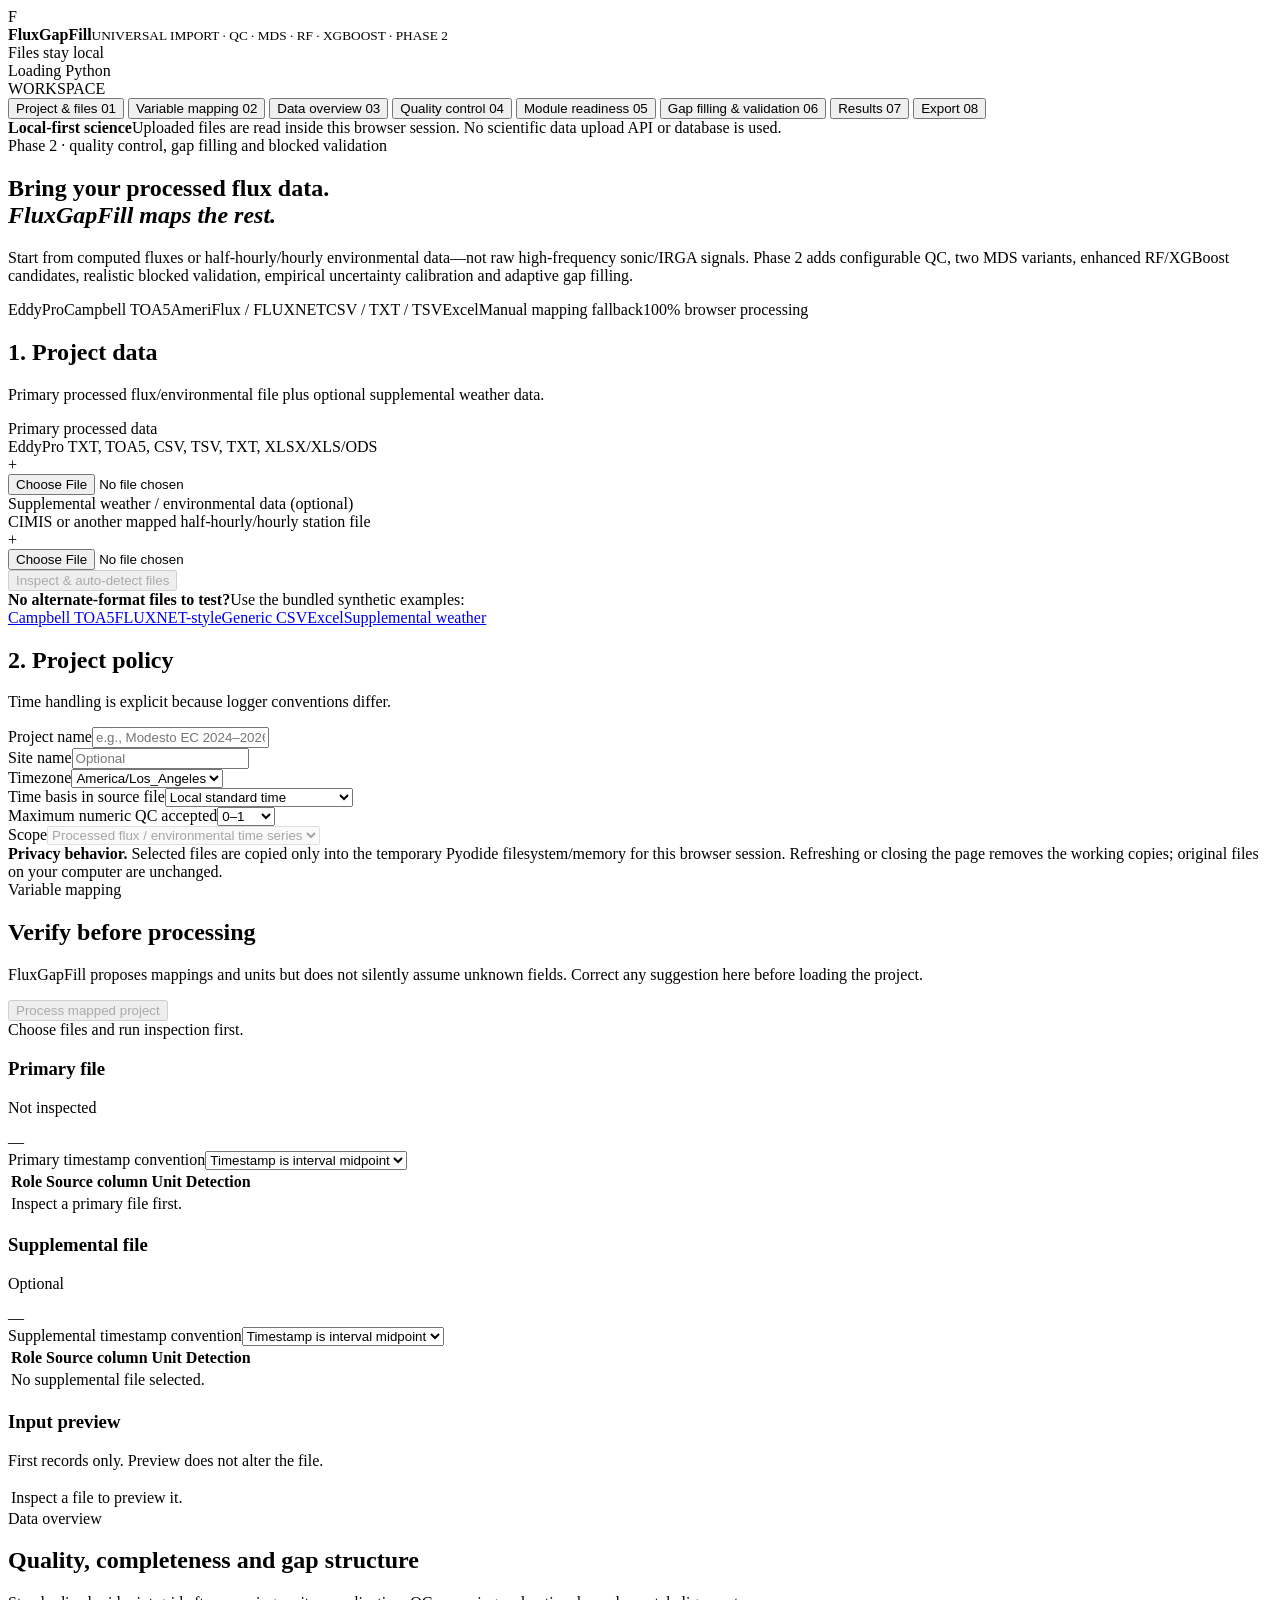
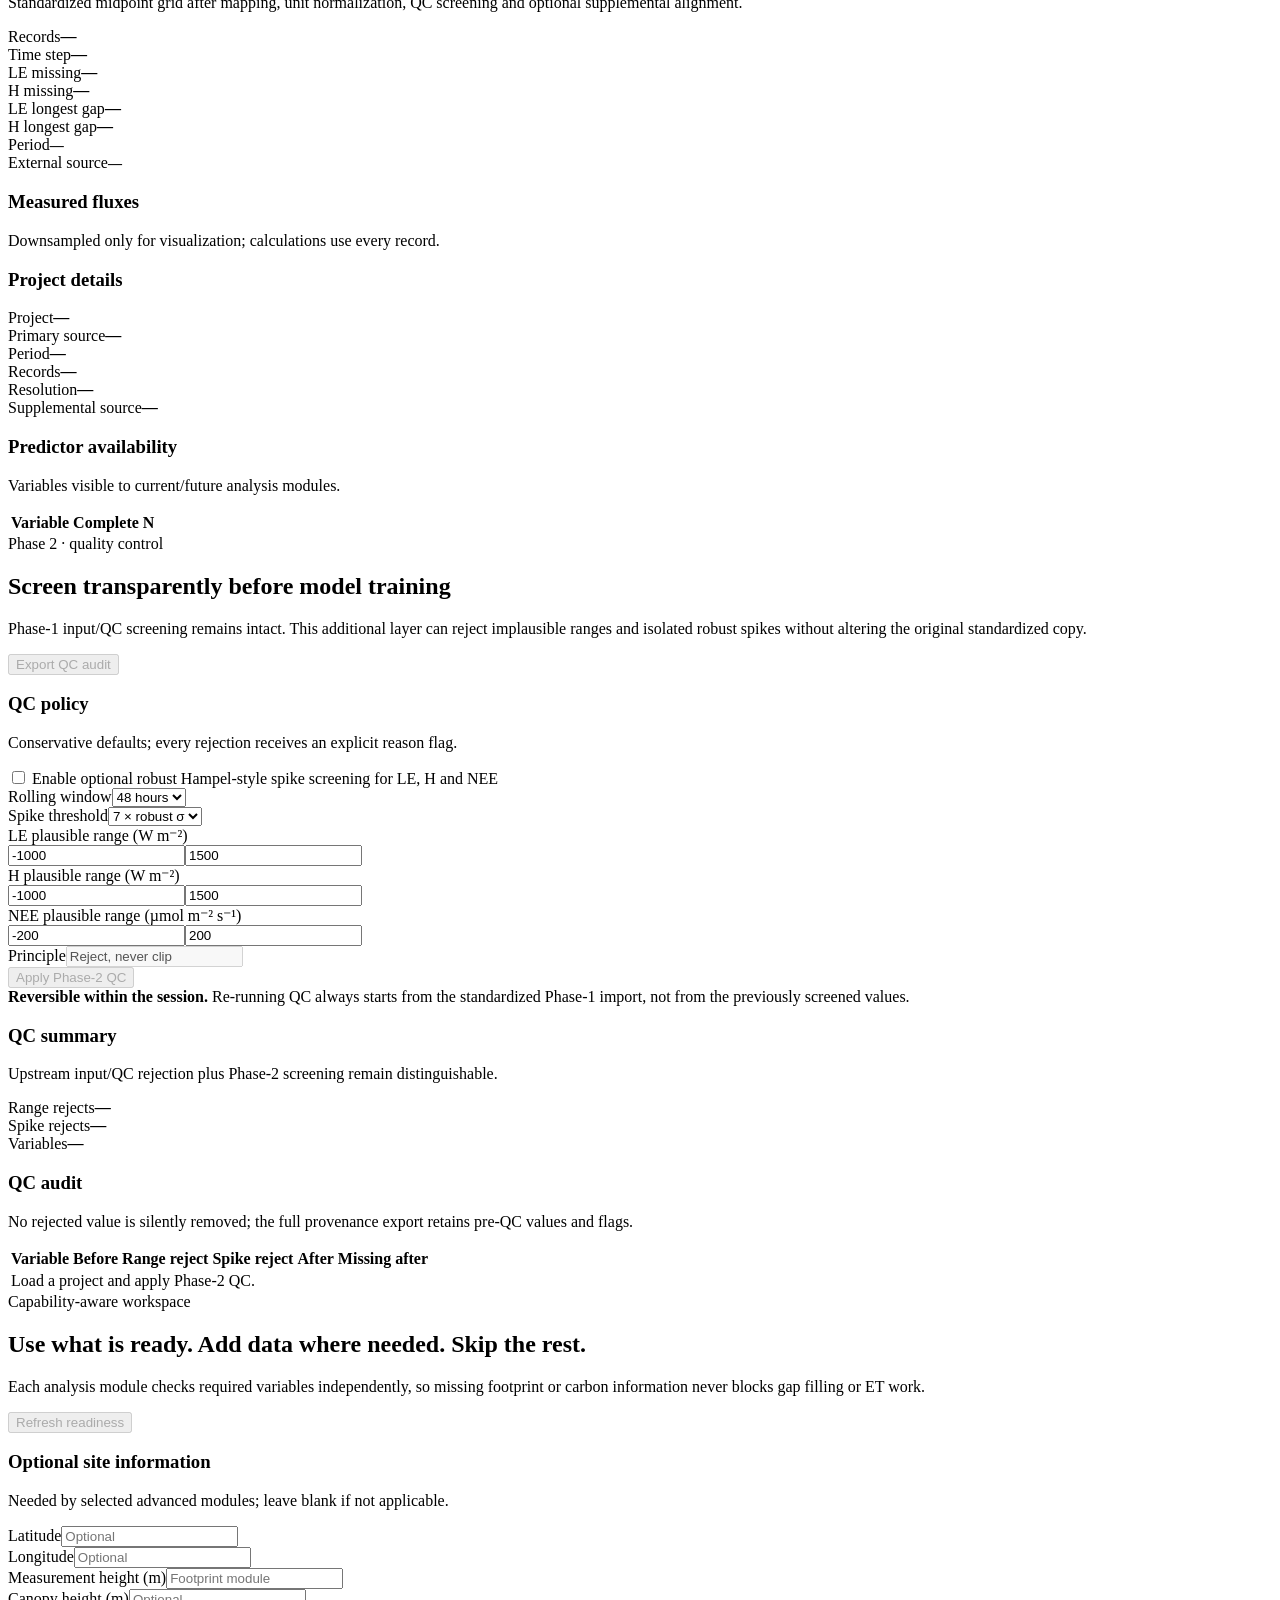
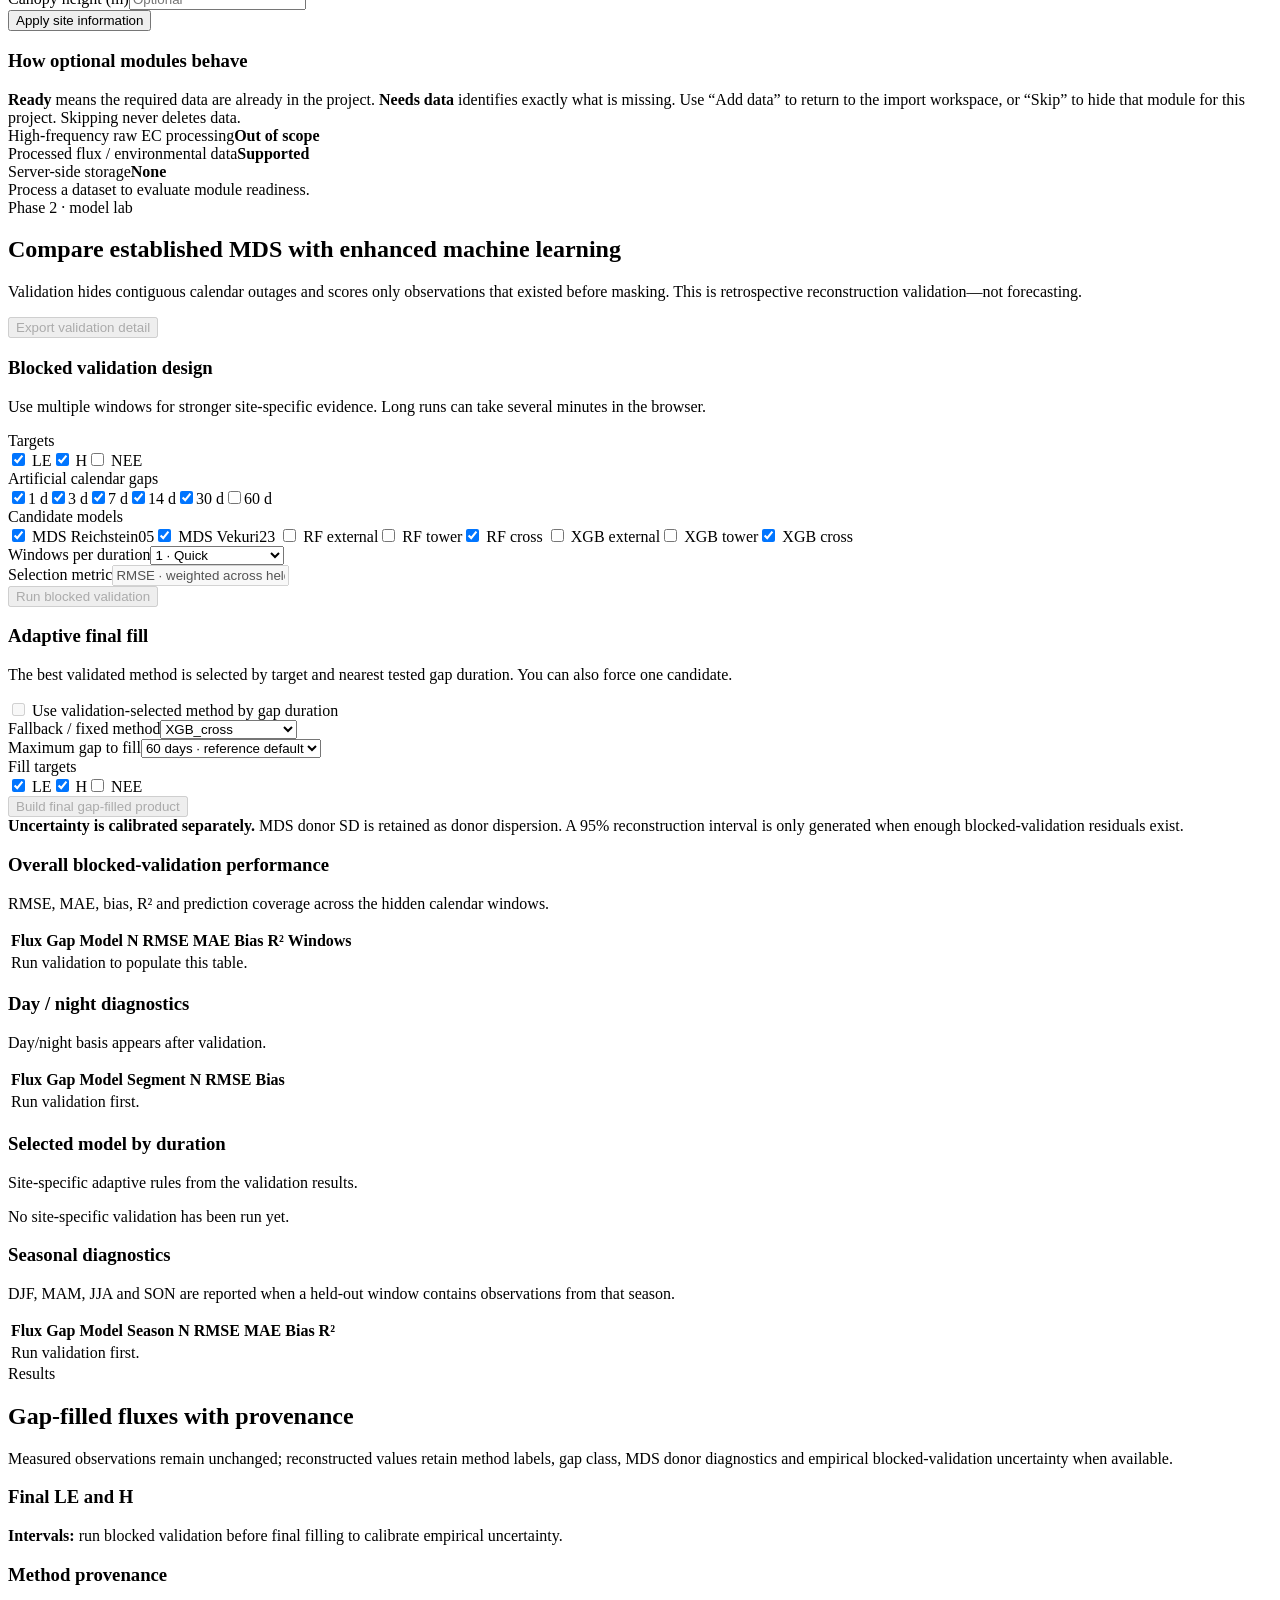
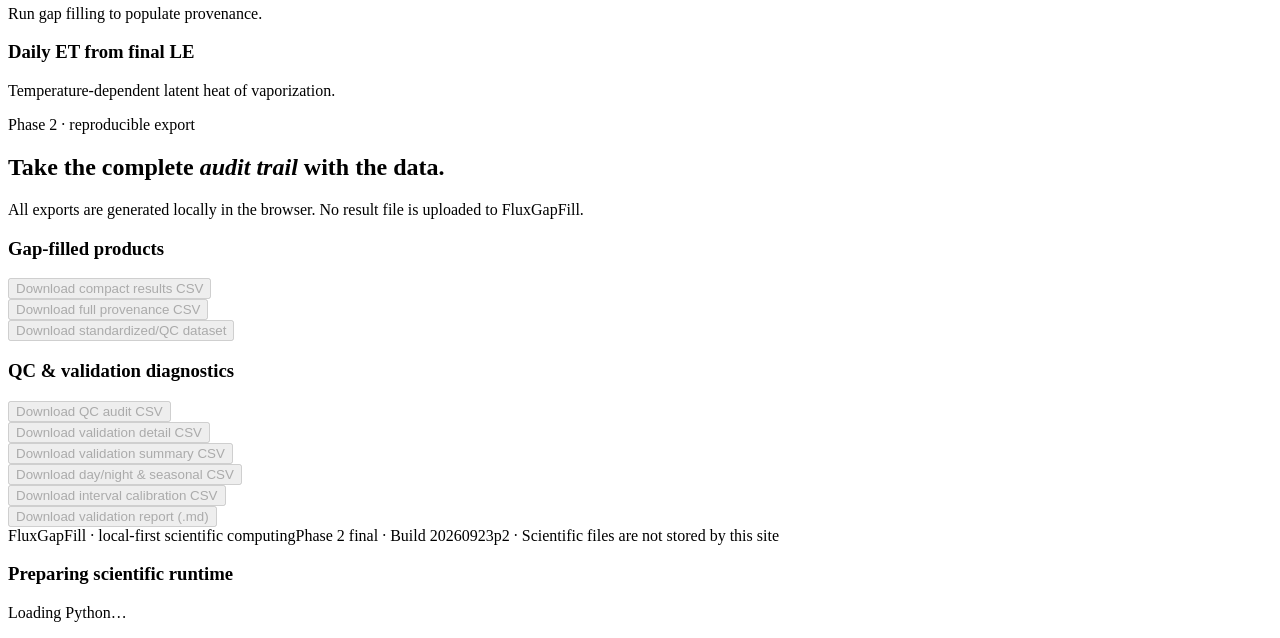
==== commit a4bfafb5: "Add files via upload" ====
--- a/public/index.html
+++ b/public/index.html
@@ -7,14 +7,14 @@
 <meta name="description" content="Local-first processed flux and environmental data import, mapping, quality screening, gap filling and validation.">
 <meta name="theme-color" content="#061321">
 <link rel="icon" href="/favicon.svg">
-<link rel="stylesheet" href="/assets/css/app.css?v=20260923p1">
+<link rel="stylesheet" href="/assets/css/app.css?v=20260923p2">
 <script src="https://cdn.plot.ly/plotly-latest.min.js" defer></script>
-<script src="/assets/js/app.20260923p1.js" defer></script>
+<script src="/assets/js/app.20260923p2.js" defer></script>
 </head>
 <body>
 <div class="app">
 <header class="topbar"><div class="topbar-inner">
-  <div class="brand"><div class="mark">F</div><div><strong>FluxGapFill</strong><small>UNIVERSAL IMPORT · LOCAL SCIENCE · PHASE 1</small></div></div>
+  <div class="brand"><div class="mark">F</div><div><strong>FluxGapFill</strong><small>UNIVERSAL IMPORT · QC · MDS · RF · XGBOOST · PHASE 2</small></div></div>
   <div class="top-actions"><div class="status"><i></i><span>Files stay local</span></div><div class="status busy" id="runtimeStatus"><i></i><span id="runtimeText">Loading Python</span></div></div>
 </div></header>
 <div class="shell">
@@ -23,16 +23,17 @@
   <button class="nav-btn active" data-view="setup">Project & files <span>01</span></button>
   <button class="nav-btn" data-view="mapping">Variable mapping <span>02</span></button>
   <button class="nav-btn" data-view="overview">Data overview <span>03</span></button>
-  <button class="nav-btn" data-view="modules">Module readiness <span>04</span></button>
-  <button class="nav-btn" data-view="models">Model lab <span>05</span></button>
-  <button class="nav-btn" data-view="results">Results <span>06</span></button>
-  <button class="nav-btn" data-view="export">Export <span>07</span></button>
+  <button class="nav-btn" data-view="qc">Quality control <span>04</span></button>
+  <button class="nav-btn" data-view="modules">Module readiness <span>05</span></button>
+  <button class="nav-btn" data-view="models">Gap filling & validation <span>06</span></button>
+  <button class="nav-btn" data-view="results">Results <span>07</span></button>
+  <button class="nav-btn" data-view="export">Export <span>08</span></button>
   <div class="privacy-card"><strong>Local-first science</strong>Uploaded files are read inside this browser session. No scientific data upload API or database is used.</div>
 </aside>
 <main class="main">
 
 <section class="view active" id="setup">
-  <div class="hero"><div class="eyebrow">Phase 1 · universal import foundation</div><h1>Bring your processed flux data.<br><em>FluxGapFill maps the rest.</em></h1><p>Start from computed fluxes or half-hourly/hourly environmental data—not raw high-frequency sonic/IRGA signals. EddyPro, Campbell TOA5, AmeriFlux/FLUXNET-style files, generic delimited files and Excel workbooks can enter the same transparent project schema.</p><div class="badge-row"><span class="badge">EddyPro</span><span class="badge">Campbell TOA5</span><span class="badge">AmeriFlux / FLUXNET</span><span class="badge">CSV / TXT / TSV</span><span class="badge">Excel</span><span class="badge">Manual mapping fallback</span><span class="badge">100% browser processing</span></div></div>
+  <div class="hero"><div class="eyebrow">Phase 2 · quality control, gap filling and blocked validation</div><h1>Bring your processed flux data.<br><em>FluxGapFill maps the rest.</em></h1><p>Start from computed fluxes or half-hourly/hourly environmental data—not raw high-frequency sonic/IRGA signals. Phase 2 adds configurable QC, two MDS variants, enhanced RF/XGBoost candidates, realistic blocked validation, empirical uncertainty calibration and adaptive gap filling.</p><div class="badge-row"><span class="badge">EddyPro</span><span class="badge">Campbell TOA5</span><span class="badge">AmeriFlux / FLUXNET</span><span class="badge">CSV / TXT / TSV</span><span class="badge">Excel</span><span class="badge">Manual mapping fallback</span><span class="badge">100% browser processing</span></div></div>
   <div class="grid2">
     <div class="card"><div class="card-head"><div><h2>1. Project data</h2><p>Primary processed flux/environmental file plus optional supplemental weather data.</p></div></div><div class="card-body">
       <div class="dropzone" id="primaryDrop"><label for="primaryInput"><div><div class="file-title" id="primaryFileName">Primary processed data</div><div class="file-meta" id="primaryFileMeta">EddyPro TXT, TOA5, CSV, TSV, TXT, XLSX/XLS/ODS</div></div><div class="plus">+</div></label><input id="primaryInput" type="file" accept=".txt,.csv,.tsv,.dat,.xlsx,.xls,.xlsb,.ods,text/plain,text/csv"></div>
@@ -72,6 +73,26 @@
   <div class="spacer10"></div><div class="grid2"><div class="card"><div class="card-head"><div><h3>Project details</h3></div></div><div class="card-body info-list"><div class="info-row"><span>Project</span><b id="datasetProject">—</b></div><div class="info-row"><span>Primary source</span><b id="datasetSource">—</b></div><div class="info-row"><span>Period</span><b id="datasetPeriod">—</b></div><div class="info-row"><span>Records</span><b id="datasetRows">—</b></div><div class="info-row"><span>Resolution</span><b id="datasetStep">—</b></div><div class="info-row"><span>Supplemental source</span><b id="datasetStation">—</b></div></div></div><div class="card"><div class="card-head"><div><h3>Predictor availability</h3><p>Variables visible to current/future analysis modules.</p></div></div><div class="table-wrap"><table class="table"><thead><tr><th>Variable</th><th>Complete</th><th>N</th><th></th></tr></thead><tbody id="predictorBody"></tbody></table></div></div></div>
 </section>
 
+
+<section class="view" id="qc">
+  <div class="section-title"><div><div class="eyebrow">Phase 2 · quality control</div><h2>Screen transparently before model training</h2><p>Phase-1 input/QC screening remains intact. This additional layer can reject implausible ranges and isolated robust spikes without altering the original standardized copy.</p></div><button class="btn btn-secondary" id="exportQcTop" disabled>Export QC audit</button></div>
+  <div class="grid2">
+    <div class="card"><div class="card-head"><div><h3>QC policy</h3><p>Conservative defaults; every rejection receives an explicit reason flag.</p></div></div><div class="card-body">
+      <label class="check"><input type="checkbox" id="spikeEnabled"> Enable optional robust Hampel-style spike screening for LE, H and NEE</label>
+      <div class="spacer10"></div><div class="form-row"><div class="field"><label>Rolling window</label><select id="spikeWindow"><option value="24">24 hours</option><option value="48" selected>48 hours</option><option value="72">72 hours</option></select></div><div class="field"><label>Spike threshold</label><select id="spikeSigma"><option value="6">6 × robust σ</option><option value="7" selected>7 × robust σ</option><option value="8">8 × robust σ</option></select></div></div>
+      <div class="spacer10"></div><div class="form-row"><div class="field"><label>LE plausible range (W m⁻²)</label><div class="range-row"><input id="leMin" type="number" value="-1000"><input id="leMax" type="number" value="1500"></div></div><div class="field"><label>H plausible range (W m⁻²)</label><div class="range-row"><input id="hMin" type="number" value="-1000"><input id="hMax" type="number" value="1500"></div></div></div>
+      <div class="spacer10"></div><div class="form-row"><div class="field"><label>NEE plausible range (µmol m⁻² s⁻¹)</label><div class="range-row"><input id="neeMin" type="number" value="-200"><input id="neeMax" type="number" value="200"></div></div><div class="field"><label>Principle</label><input value="Reject, never clip" disabled></div></div>
+      <div class="spacer10"></div><button class="btn btn-primary wide" id="applyQcBtn" disabled>Apply Phase-2 QC</button>
+      <div class="spacer10"></div><div class="callout"><strong>Reversible within the session.</strong> Re-running QC always starts from the standardized Phase-1 import, not from the previously screened values.</div>
+    </div></div>
+    <div class="card"><div class="card-head"><div><h3>QC summary</h3><p>Upstream input/QC rejection plus Phase-2 screening remain distinguishable.</p></div></div><div class="card-body">
+      <div class="metrics mini"><div class="metric"><span>Range rejects</span><b id="qcRangeRejects">—</b></div><div class="metric"><span>Spike rejects</span><b id="qcSpikeRejects">—</b></div><div class="metric"><span>Variables</span><b id="qcVars">—</b></div></div>
+      <div id="qcChart" class="chart small"></div>
+    </div></div>
+  </div>
+  <div class="spacer10"></div><div class="card"><div class="card-head"><div><h3>QC audit</h3><p>No rejected value is silently removed; the full provenance export retains pre-QC values and flags.</p></div></div><div class="table-wrap"><table class="table"><thead><tr><th>Variable</th><th>Before</th><th>Range reject</th><th>Spike reject</th><th>After</th><th>Missing after</th></tr></thead><tbody id="qcAuditBody"><tr><td colspan="6">Load a project and apply Phase-2 QC.</td></tr></tbody></table></div></div>
+</section>
+
 <section class="view" id="modules">
   <div class="section-title"><div><div class="eyebrow">Capability-aware workspace</div><h2>Use what is ready. Add data where needed. Skip the rest.</h2><p>Each analysis module checks required variables independently, so missing footprint or carbon information never blocks gap filling or ET work.</p></div><button class="btn btn-secondary" id="refreshCapabilities" disabled>Refresh readiness</button></div>
   <div class="grid2"><div class="card"><div class="card-head"><div><h3>Optional site information</h3><p>Needed by selected advanced modules; leave blank if not applicable.</p></div></div><div class="card-body"><div class="form-row"><div class="field"><label>Latitude</label><input type="number" step="any" id="latitude" placeholder="Optional"></div><div class="field"><label>Longitude</label><input type="number" step="any" id="longitude" placeholder="Optional"></div></div><div class="spacer10"></div><div class="form-row"><div class="field"><label>Measurement height (m)</label><input type="number" step="any" id="measurementHeight" placeholder="Footprint module"></div><div class="field"><label>Canopy height (m)</label><input type="number" step="any" id="canopyHeight" placeholder="Optional"></div></div><div class="spacer10"></div><button class="btn btn-secondary wide" id="saveSiteInfo">Apply site information</button></div></div><div class="card"><div class="card-head"><div><h3>How optional modules behave</h3></div></div><div class="card-body"><div class="callout"><strong>Ready</strong> means the required data are already in the project. <strong>Needs data</strong> identifies exactly what is missing. Use “Add data” to return to the import workspace, or “Skip” to hide that module for this project. Skipping never deletes data.</div><div class="spacer10"></div><div class="info-list"><div class="info-row"><span>High-frequency raw EC processing</span><b>Out of scope</b></div><div class="info-row"><span>Processed flux / environmental data</span><b class="green-text">Supported</b></div><div class="info-row"><span>Server-side storage</span><b>None</b></div></div></div></div></div>
@@ -79,17 +100,41 @@
 </section>
 
 <section class="view" id="models">
-  <div class="section-title"><div><div class="eyebrow">Current science engine</div><h2>Validate models on realistic calendar outages</h2><p>Existing Phase-1 package retains the validated MDS/RF/XGBoost workflow while the universal project foundation is introduced.</p></div><button class="btn btn-secondary" id="exportBenchmarkTop" data-export-benchmark disabled>Export validation CSV</button></div>
-  <div class="grid2"><div class="card"><div class="card-head"><div><h3>Validation design</h3><p>Quick mode uses one window per duration. Increase windows for a stronger benchmark.</p></div></div><div class="card-body"><div class="field"><label>Targets</label><div class="checks"><label class="check"><input class="targetCheck" type="checkbox" value="LE" checked> LE</label><label class="check"><input class="targetCheck" type="checkbox" value="H" checked> H</label></div></div><div class="spacer10"></div><div class="field"><label>Artificial gap durations</label><div class="checks"><label class="check"><input class="durationCheck" type="checkbox" value="1" checked>1 d</label><label class="check"><input class="durationCheck" type="checkbox" value="7" checked>7 d</label><label class="check"><input class="durationCheck" type="checkbox" value="14" checked>14 d</label><label class="check"><input class="durationCheck" type="checkbox" value="30" checked>30 d</label><label class="check"><input class="durationCheck" type="checkbox" value="60" checked>60 d</label></div></div><div class="spacer10"></div><div class="field"><label>Candidate models</label><div class="checks"><label class="check"><input class="candidateCheck" type="checkbox" value="MDS_Reichstein05" checked>MDS</label><label class="check"><input class="candidateCheck" type="checkbox" value="RF_current">RF current</label><label class="check"><input class="candidateCheck" type="checkbox" value="RF_tower">RF tower</label><label class="check"><input class="candidateCheck" type="checkbox" value="RF_cross" checked>RF cross</label><label class="check"><input class="candidateCheck" type="checkbox" value="XGB_tower">XGB tower</label><label class="check"><input class="candidateCheck" type="checkbox" value="XGB_cross" checked>XGB cross</label></div></div><div class="spacer10"></div><div class="form-row"><div class="field"><label>Windows per duration</label><select id="validationWindows"><option value="1" selected>1 · Quick</option><option value="2">2 · Balanced</option><option value="3">3 · Strong</option></select></div><div class="field"><label>Primary metric</label><select disabled><option>RMSE (W m⁻²)</option></select></div></div><div class="spacer10"></div><button class="btn btn-primary wide" id="benchmarkBtn" disabled>Run blocked validation</button></div></div><div class="card"><div class="card-head"><div><h3>Adaptive fill policy</h3><p>Use the best validated method by gap duration or force one method.</p></div></div><div class="card-body"><label class="check" style="margin-bottom:12px"><input type="checkbox" id="adaptiveOption" disabled> Use validation-selected method by gap duration</label><div class="form-row"><div class="field"><label>Fallback / fixed method</label><select id="fixedModel"><option>XGB_cross</option><option>RF_cross</option><option>XGB_tower</option><option>RF_tower</option><option>MDS_Reichstein05</option></select></div><div class="field"><label>Maximum gap to fill</label><select id="maxGapDays"><option value="30">30 days</option><option value="60">60 days</option><option value="90" selected>90 days</option></select></div></div><div class="spacer10"></div><div class="field"><label>Fill targets</label><div class="checks"><label class="check"><input class="fillTarget" type="checkbox" value="LE" checked> LE</label><label class="check"><input class="fillTarget" type="checkbox" value="H" checked> H</label></div></div><div class="spacer10"></div><button class="btn btn-primary wide" id="fillBtn" disabled>Build final gap-filled product</button><div class="spacer10"></div><div class="callout"><strong>Provenance is retained.</strong> Measured data are never overwritten.</div></div></div></div>
-  <div class="spacer10"></div><div class="card"><div class="card-head"><div><h3>Blocked-validation performance</h3></div></div><div id="benchmarkChart" class="chart small"></div><div class="table-wrap"><table class="table"><thead><tr><th>Flux</th><th>Gap</th><th>Model</th><th>RMSE</th><th>MAE</th><th>Bias</th><th>R²</th><th>Windows</th></tr></thead><tbody id="benchBody"><tr><td colspan="8">Run validation to populate this table.</td></tr></tbody></table></div></div><div class="section-title"><div><h2>Selected model by duration</h2></div></div><div class="source-grid" id="bestRules"><div class="callout">No site-specific validation has been run yet.</div></div>
+  <div class="section-title"><div><div class="eyebrow">Phase 2 · model lab</div><h2>Compare established MDS with enhanced machine learning</h2><p>Validation hides contiguous calendar outages and scores only observations that existed before masking. This is retrospective reconstruction validation—not forecasting.</p></div><button class="btn btn-secondary" id="exportBenchmarkTop" data-export-benchmark disabled>Export validation detail</button></div>
+  <div class="grid2">
+    <div class="card"><div class="card-head"><div><h3>Blocked validation design</h3><p>Use multiple windows for stronger site-specific evidence. Long runs can take several minutes in the browser.</p></div></div><div class="card-body">
+      <div class="field"><label>Targets</label><div class="checks"><label class="check"><input class="targetCheck" type="checkbox" value="LE" checked> LE</label><label class="check"><input class="targetCheck" type="checkbox" value="H" checked> H</label><label class="check"><input class="targetCheck" type="checkbox" value="NEE"> NEE</label></div></div>
+      <div class="spacer10"></div><div class="field"><label>Artificial calendar gaps</label><div class="checks"><label class="check"><input class="durationCheck" type="checkbox" value="1" checked>1 d</label><label class="check"><input class="durationCheck" type="checkbox" value="3" checked>3 d</label><label class="check"><input class="durationCheck" type="checkbox" value="7" checked>7 d</label><label class="check"><input class="durationCheck" type="checkbox" value="14" checked>14 d</label><label class="check"><input class="durationCheck" type="checkbox" value="30" checked>30 d</label><label class="check"><input class="durationCheck" type="checkbox" value="60">60 d</label></div></div>
+      <div class="spacer10"></div><div class="field"><label>Candidate models</label><div class="checks model-checks">
+        <label class="check"><input class="candidateCheck" type="checkbox" value="MDS_Reichstein05" checked> MDS Reichstein05</label><label class="check"><input class="candidateCheck" type="checkbox" value="MDS_Vekuri23" checked> MDS Vekuri23</label>
+        <label class="check"><input class="candidateCheck" type="checkbox" value="RF_external"> RF external</label><label class="check"><input class="candidateCheck" type="checkbox" value="RF_tower"> RF tower</label><label class="check"><input class="candidateCheck" type="checkbox" value="RF_cross" checked> RF cross</label>
+        <label class="check"><input class="candidateCheck" type="checkbox" value="XGB_external"> XGB external</label><label class="check"><input class="candidateCheck" type="checkbox" value="XGB_tower"> XGB tower</label><label class="check"><input class="candidateCheck" type="checkbox" value="XGB_cross" checked> XGB cross</label>
+      </div></div>
+      <div class="spacer10"></div><div class="form-row"><div class="field"><label>Windows per duration</label><select id="validationWindows"><option value="1" selected>1 · Quick</option><option value="2">2 · Balanced</option><option value="3">3 · Strong</option><option value="5">5 · Comprehensive</option></select></div><div class="field"><label>Selection metric</label><input value="RMSE · weighted across held-out observations" disabled></div></div>
+      <div class="spacer10"></div><button class="btn btn-primary wide" id="benchmarkBtn" disabled>Run blocked validation</button>
+    </div></div>
+    <div class="card"><div class="card-head"><div><h3>Adaptive final fill</h3><p>The best validated method is selected by target and nearest tested gap duration. You can also force one candidate.</p></div></div><div class="card-body">
+      <label class="check" style="margin-bottom:12px"><input type="checkbox" id="adaptiveOption" disabled> Use validation-selected method by gap duration</label>
+      <div class="form-row"><div class="field"><label>Fallback / fixed method</label><select id="fixedModel"><option>XGB_cross</option><option>RF_cross</option><option>XGB_tower</option><option>RF_tower</option><option>XGB_external</option><option>RF_external</option><option>MDS_Reichstein05</option><option>MDS_Vekuri23</option></select></div><div class="field"><label>Maximum gap to fill</label><select id="maxGapDays"><option value="30">30 days</option><option value="60" selected>60 days · reference default</option><option value="90">90 days · extended</option></select></div></div>
+      <div class="spacer10"></div><div class="field"><label>Fill targets</label><div class="checks"><label class="check"><input class="fillTarget" type="checkbox" value="LE" checked> LE</label><label class="check"><input class="fillTarget" type="checkbox" value="H" checked> H</label><label class="check"><input class="fillTarget" type="checkbox" value="NEE"> NEE</label></div></div>
+      <div class="spacer10"></div><button class="btn btn-primary wide" id="fillBtn" disabled>Build final gap-filled product</button>
+      <div class="spacer10"></div><div class="callout"><strong>Uncertainty is calibrated separately.</strong> MDS donor SD is retained as donor dispersion. A 95% reconstruction interval is only generated when enough blocked-validation residuals exist.</div>
+    </div></div>
+  </div>
+  <div class="spacer10"></div><div class="card"><div class="card-head"><div><h3>Overall blocked-validation performance</h3><p>RMSE, MAE, bias, R² and prediction coverage across the hidden calendar windows.</p></div></div><div id="benchmarkChart" class="chart small"></div><div class="table-wrap"><table class="table"><thead><tr><th>Flux</th><th>Gap</th><th>Model</th><th>N</th><th>RMSE</th><th>MAE</th><th>Bias</th><th>R²</th><th>Windows</th></tr></thead><tbody id="benchBody"><tr><td colspan="9">Run validation to populate this table.</td></tr></tbody></table></div></div>
+  <div class="spacer10"></div><div class="grid2"><div class="card"><div class="card-head"><div><h3>Day / night diagnostics</h3><p id="dayNightBasis">Day/night basis appears after validation.</p></div></div><div class="table-wrap"><table class="table"><thead><tr><th>Flux</th><th>Gap</th><th>Model</th><th>Segment</th><th>N</th><th>RMSE</th><th>Bias</th></tr></thead><tbody id="segmentBody"><tr><td colspan="7">Run validation first.</td></tr></tbody></table></div></div><div class="card"><div class="card-head"><div><h3>Selected model by duration</h3><p>Site-specific adaptive rules from the validation results.</p></div></div><div class="card-body"><div class="source-grid" id="bestRules"><div class="callout">No site-specific validation has been run yet.</div></div></div></div></div>
+  <div class="spacer10"></div><div class="card"><div class="card-head"><div><h3>Seasonal diagnostics</h3><p>DJF, MAM, JJA and SON are reported when a held-out window contains observations from that season.</p></div></div><div class="table-wrap"><table class="table"><thead><tr><th>Flux</th><th>Gap</th><th>Model</th><th>Season</th><th>N</th><th>RMSE</th><th>MAE</th><th>Bias</th><th>R²</th></tr></thead><tbody id="seasonBody"><tr><td colspan="9">Run validation first.</td></tr></tbody></table></div></div>
 </section>
 
-<section class="view" id="results"><div class="section-title"><div><div class="eyebrow">Results</div><h2>Gap-filled fluxes with provenance</h2><p>Measured observations remain unchanged; reconstructed values retain method labels and validation diagnostics.</p></div></div><div class="card"><div class="card-head"><div><h3>Final LE and H</h3></div></div><div id="filledChart" class="chart"></div></div><div class="spacer10"></div><div class="grid2"><div class="card"><div class="card-head"><div><h3>Method provenance</h3></div></div><div class="card-body"><div class="source-grid" id="sourceCounts"><div class="muted">Run gap filling to populate provenance.</div></div></div></div><div class="card"><div class="card-head"><div><h3>Daily ET from final LE</h3><p>Temperature-dependent latent heat of vaporization.</p></div></div><div id="etChart" class="chart small"></div></div></div></section>
+<section class="view" id="results"><div class="section-title"><div><div class="eyebrow">Results</div><h2>Gap-filled fluxes with provenance</h2><p>Measured observations remain unchanged; reconstructed values retain method labels, gap class, MDS donor diagnostics and empirical blocked-validation uncertainty when available.</p></div></div><div class="card"><div class="card-head"><div><h3>Final LE and H</h3></div></div><div id="filledChart" class="chart"></div><div class="card-body"><div class="callout" id="intervalNote"><strong>Intervals:</strong> run blocked validation before final filling to calibrate empirical uncertainty.</div></div></div><div class="spacer10"></div><div class="grid2"><div class="card"><div class="card-head"><div><h3>Method provenance</h3></div></div><div class="card-body"><div class="source-grid" id="sourceCounts"><div class="muted">Run gap filling to populate provenance.</div></div></div></div><div class="card"><div class="card-head"><div><h3>Daily ET from final LE</h3><p>Temperature-dependent latent heat of vaporization.</p></div></div><div id="etChart" class="chart small"></div></div></div></section>
 
-<section class="view" id="export"><div class="hero"><div class="eyebrow">Export</div><h1>Take the complete <em>audit trail</em> with the data.</h1><p>Exports are generated locally in the browser. No result file is uploaded to FluxGapFill.</p></div><div class="grid2"><div class="card"><div class="card-head"><div><h3>Gap-filled products</h3></div></div><div class="card-body"><button class="btn btn-primary wide" id="exportCompact" disabled>Download compact results CSV</button><div class="spacer10"></div><button class="btn btn-secondary wide" id="exportFull" disabled>Download full provenance CSV</button></div></div><div class="card"><div class="card-head"><div><h3>Diagnostics</h3></div></div><div class="card-body"><button class="btn btn-secondary wide" id="exportBenchmarkBottom" data-export-benchmark disabled>Download blocked-validation CSV</button><div class="spacer10"></div><button class="btn btn-ghost wide" id="exportRawBtn" disabled>Download standardized dataset</button></div></div></div></section>
+<section class="view" id="export"><div class="hero"><div class="eyebrow">Phase 2 · reproducible export</div><h1>Take the complete <em>audit trail</em> with the data.</h1><p>All exports are generated locally in the browser. No result file is uploaded to FluxGapFill.</p></div><div class="grid2">
+<div class="card"><div class="card-head"><div><h3>Gap-filled products</h3></div></div><div class="card-body"><button class="btn btn-primary wide" id="exportCompact" disabled>Download compact results CSV</button><div class="spacer10"></div><button class="btn btn-secondary wide" id="exportFull" disabled>Download full provenance CSV</button><div class="spacer10"></div><button class="btn btn-ghost wide" id="exportRawBtn" disabled>Download standardized/QC dataset</button></div></div>
+<div class="card"><div class="card-head"><div><h3>QC & validation diagnostics</h3></div></div><div class="card-body"><button class="btn btn-secondary wide" id="exportQcBottom" disabled>Download QC audit CSV</button><div class="spacer10"></div><button class="btn btn-secondary wide" data-export-benchmark id="exportBenchmarkBottom" disabled>Download validation detail CSV</button><div class="spacer10"></div><button class="btn btn-secondary wide" id="exportSummary" disabled>Download validation summary CSV</button><div class="spacer10"></div><button class="btn btn-secondary wide" id="exportSegments" disabled>Download day/night & seasonal CSV</button><div class="spacer10"></div><button class="btn btn-secondary wide" id="exportCalibration" disabled>Download interval calibration CSV</button><div class="spacer10"></div><button class="btn btn-primary wide" id="exportReport" disabled>Download validation report (.md)</button></div></div>
+</div></section>
 
 </main></div>
-<footer class="footer"><span>FluxGapFill · local-first scientific computing</span><span>Phase 1 final · Build 20260923p1 · Scientific files are not stored by this site</span></footer>
+<footer class="footer"><span>FluxGapFill · local-first scientific computing</span><span>Phase 2 final · Build 20260923p2 · Scientific files are not stored by this site</span></footer>
 </div>
 <div id="progressOverlay" class="progress-overlay"><div class="progress-box"><h3>Preparing scientific runtime</h3><p id="progressText">Loading Python…</p><div class="bar"><i id="progressBar"></i></div></div></div>
 <div id="toast" class="toast hidden"></div>
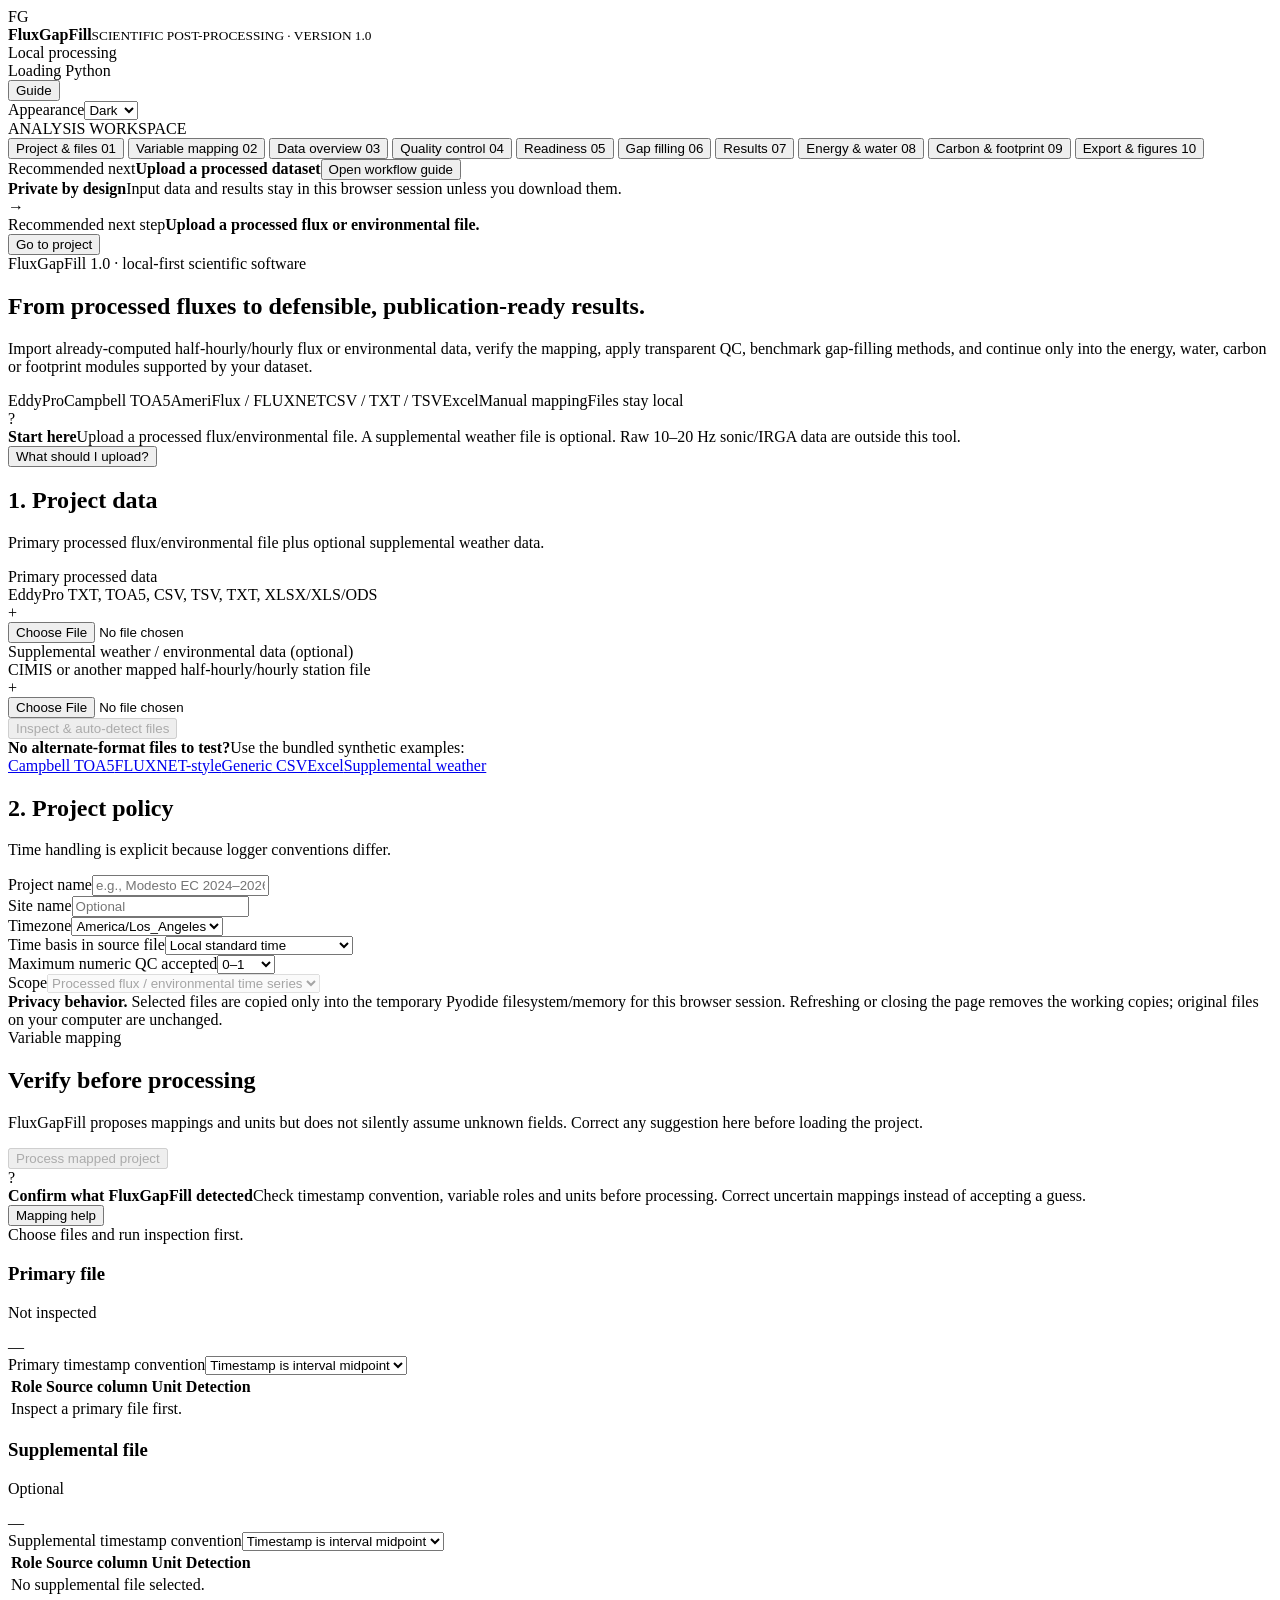
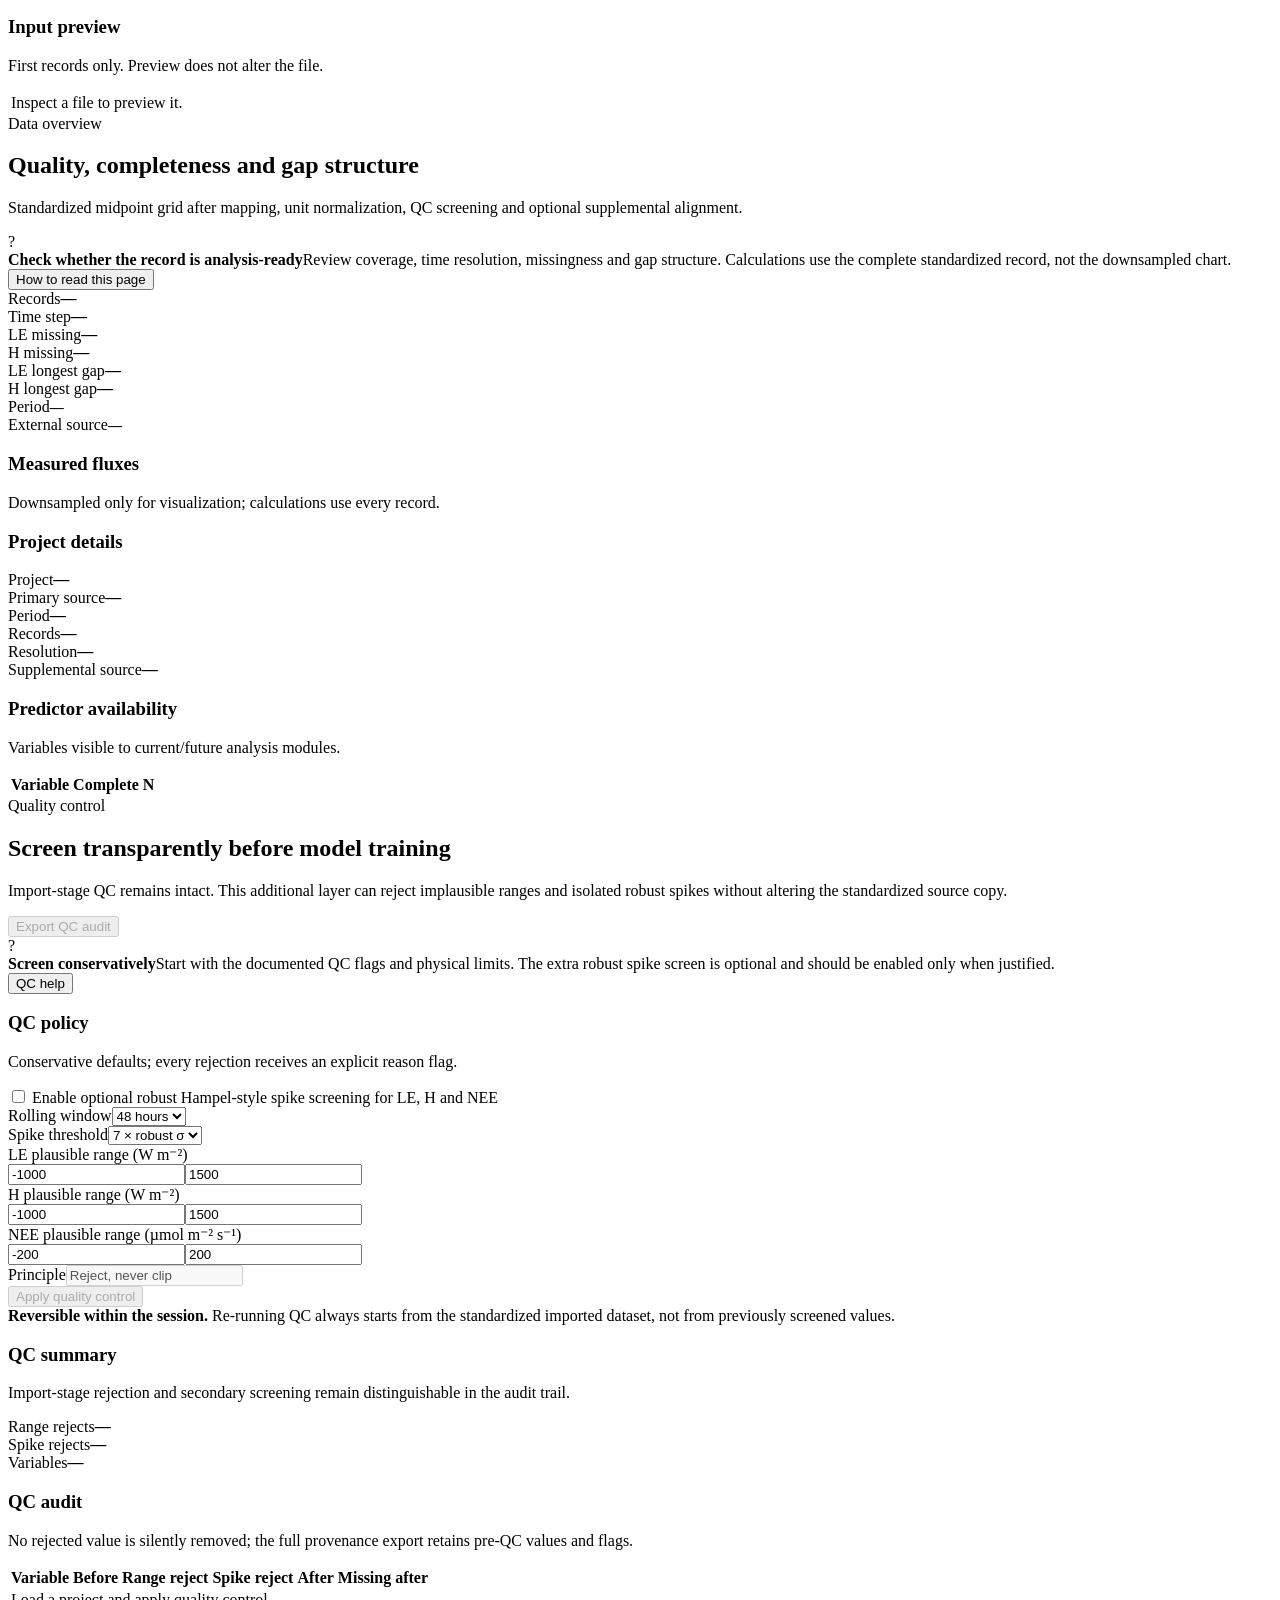
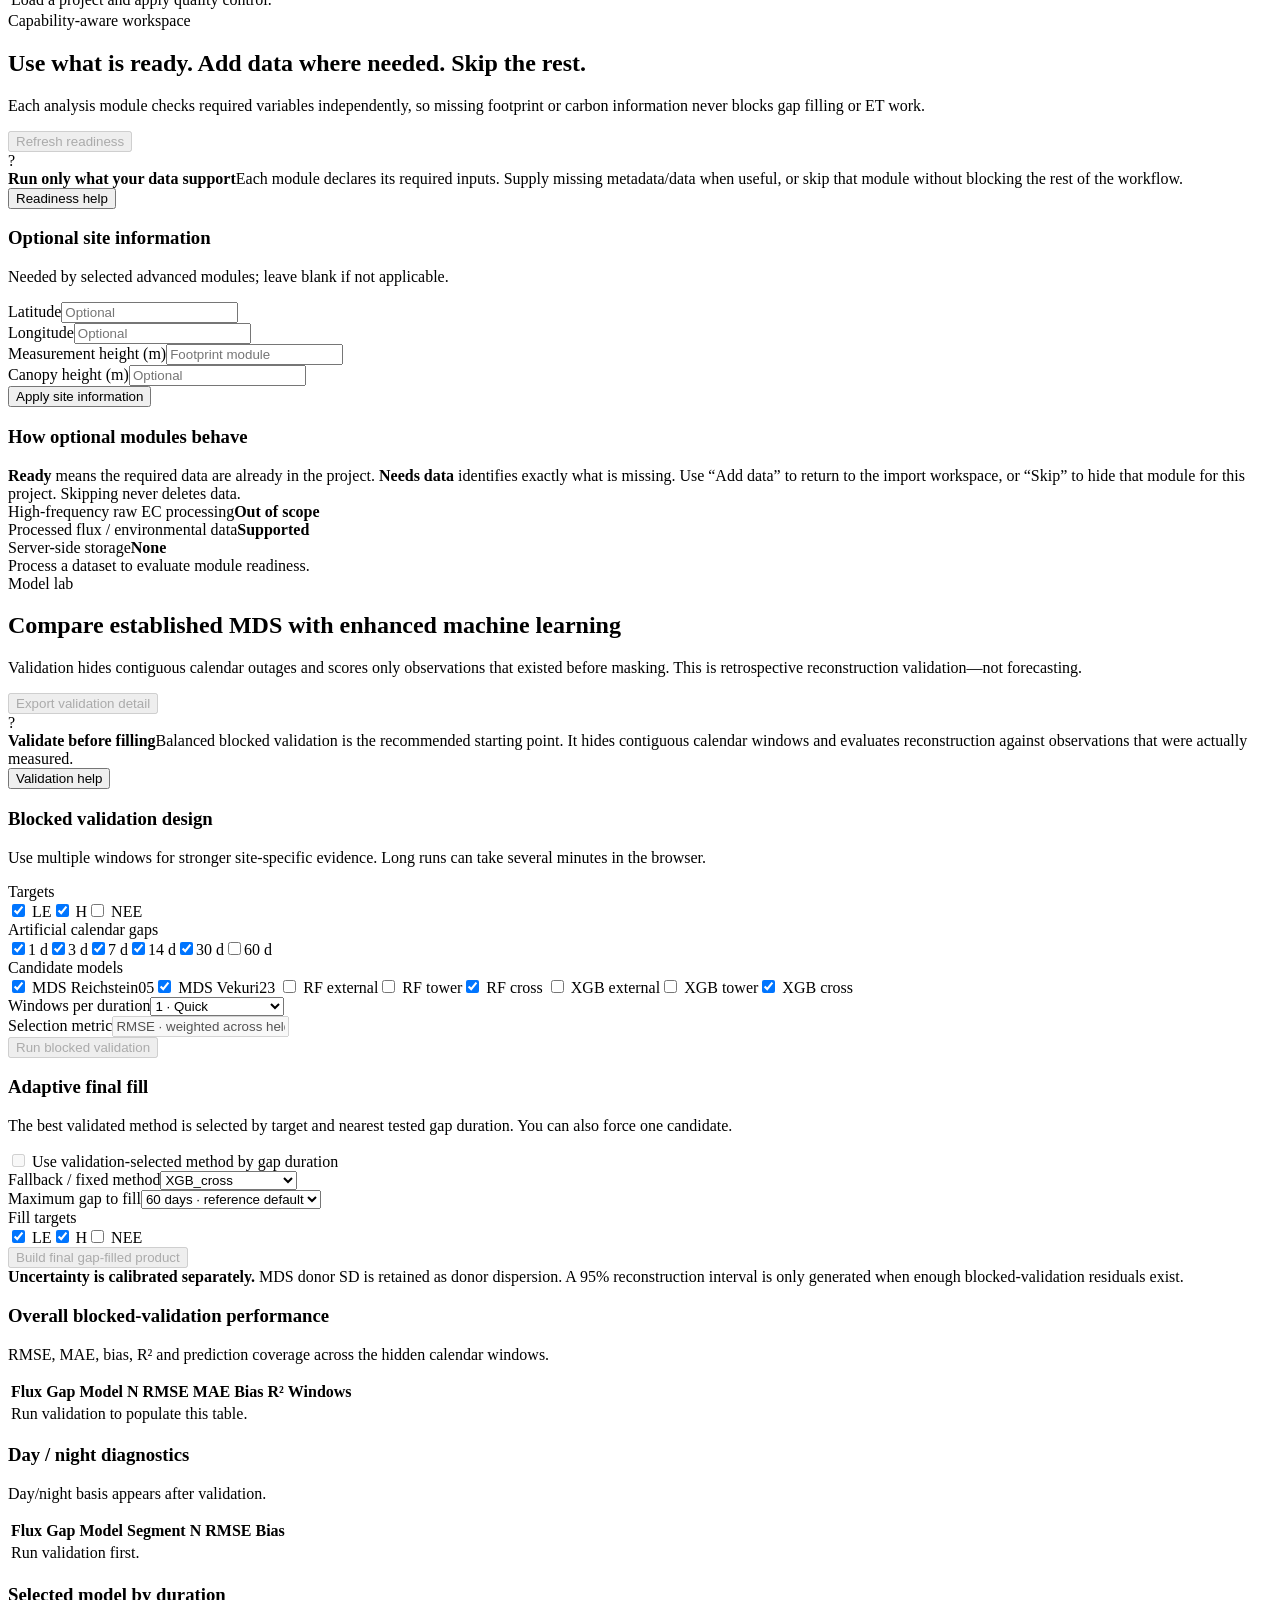
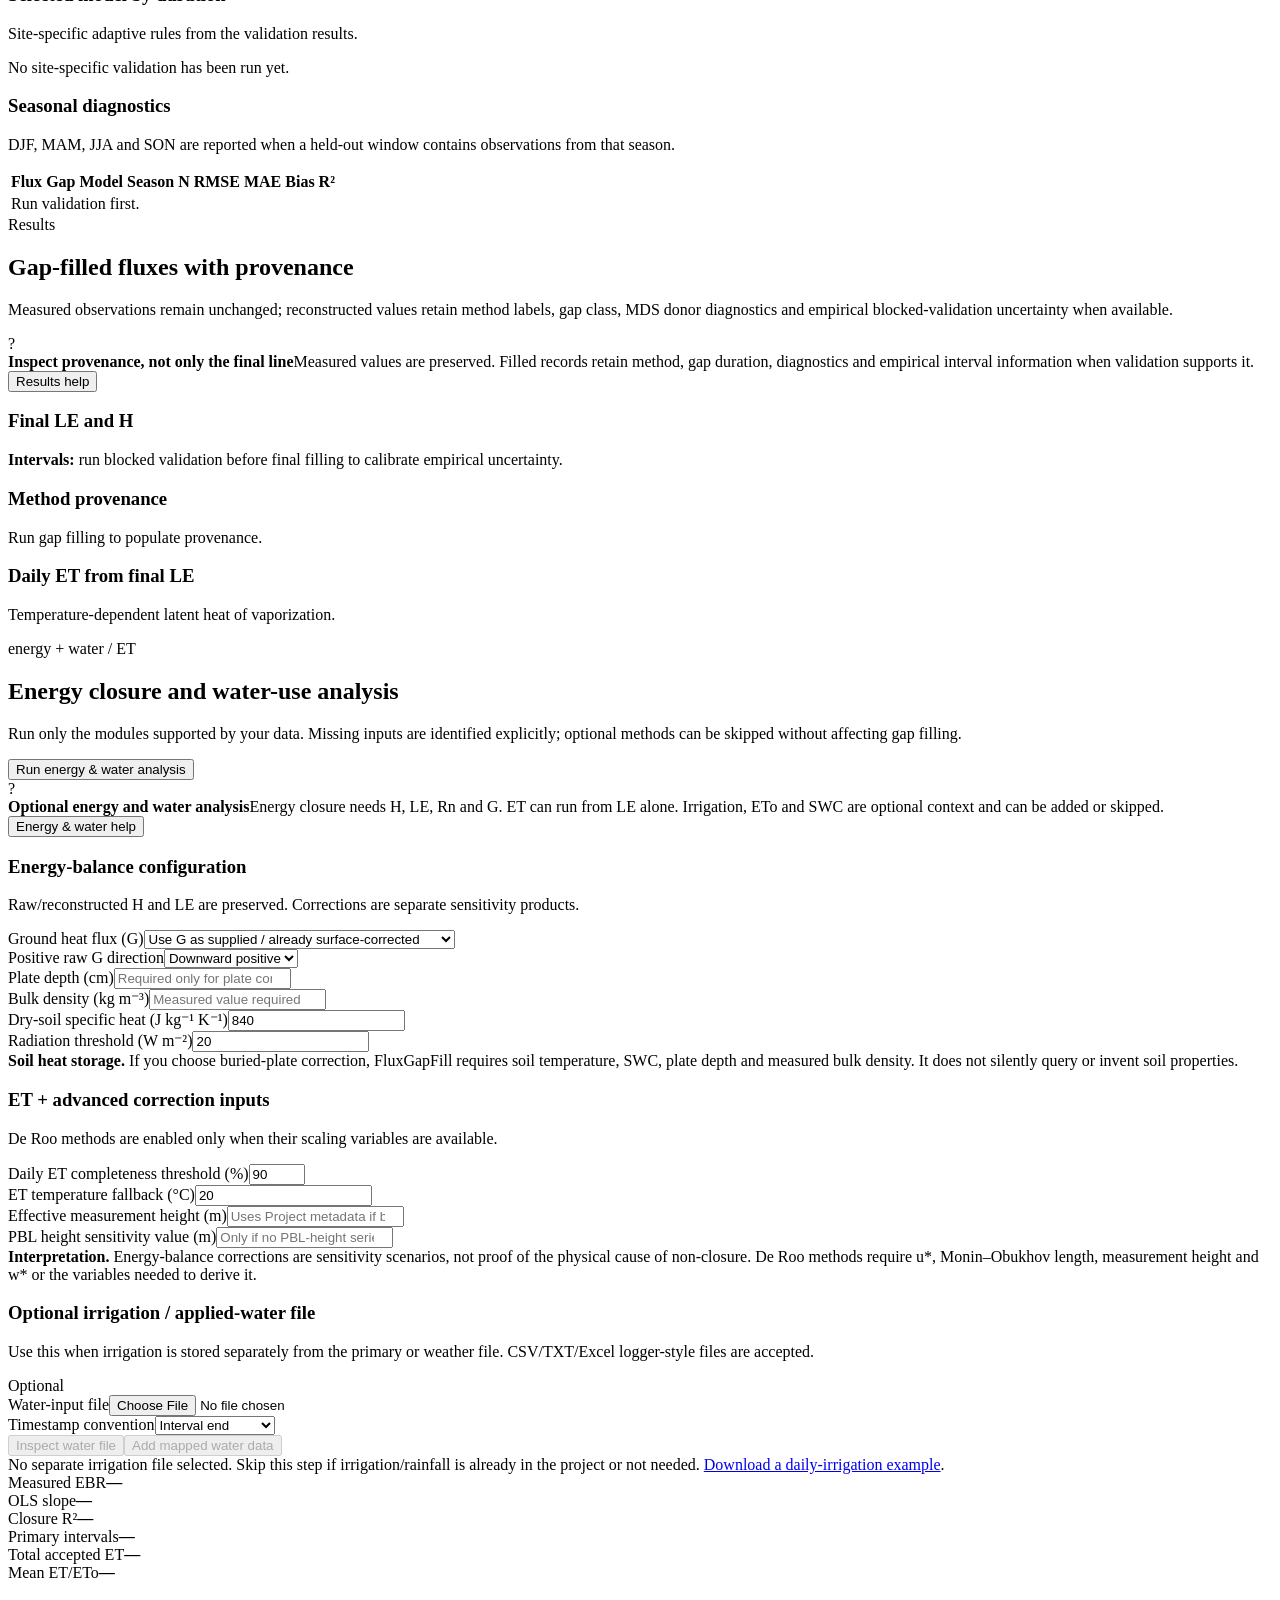
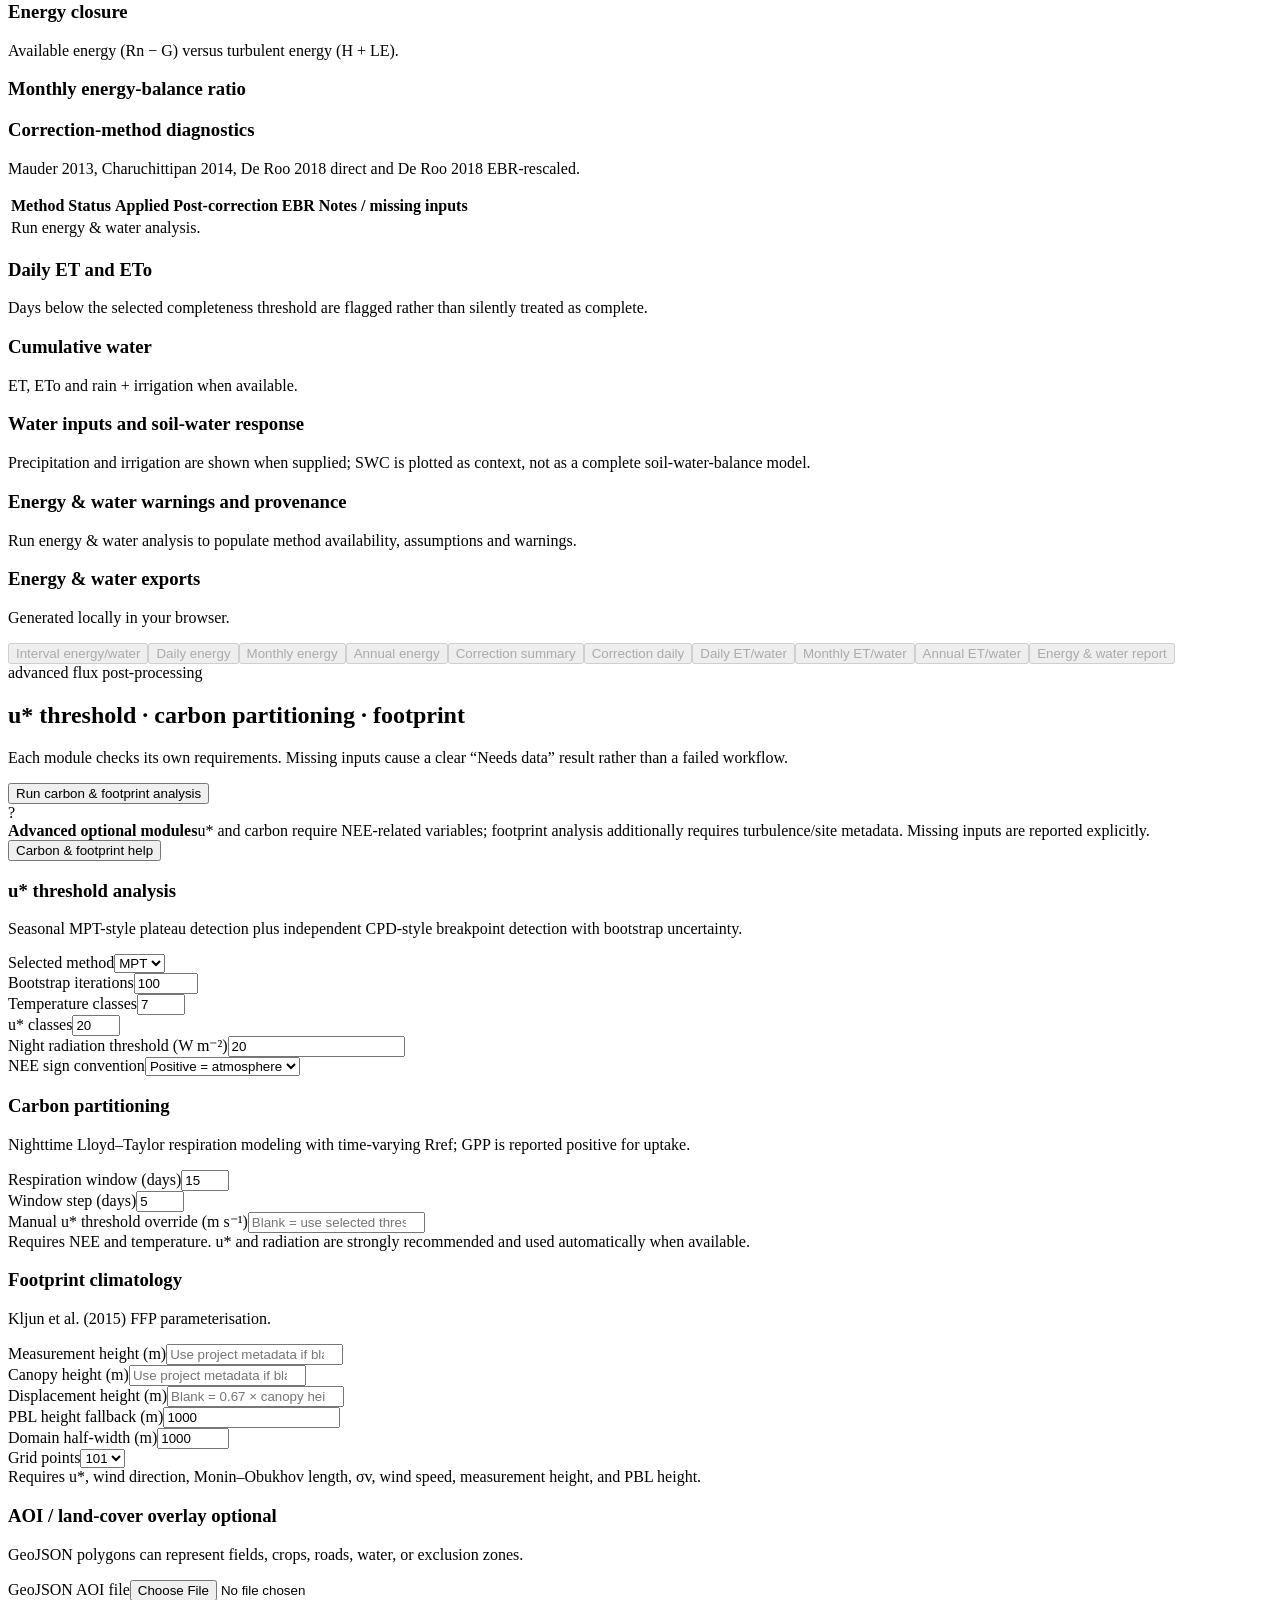
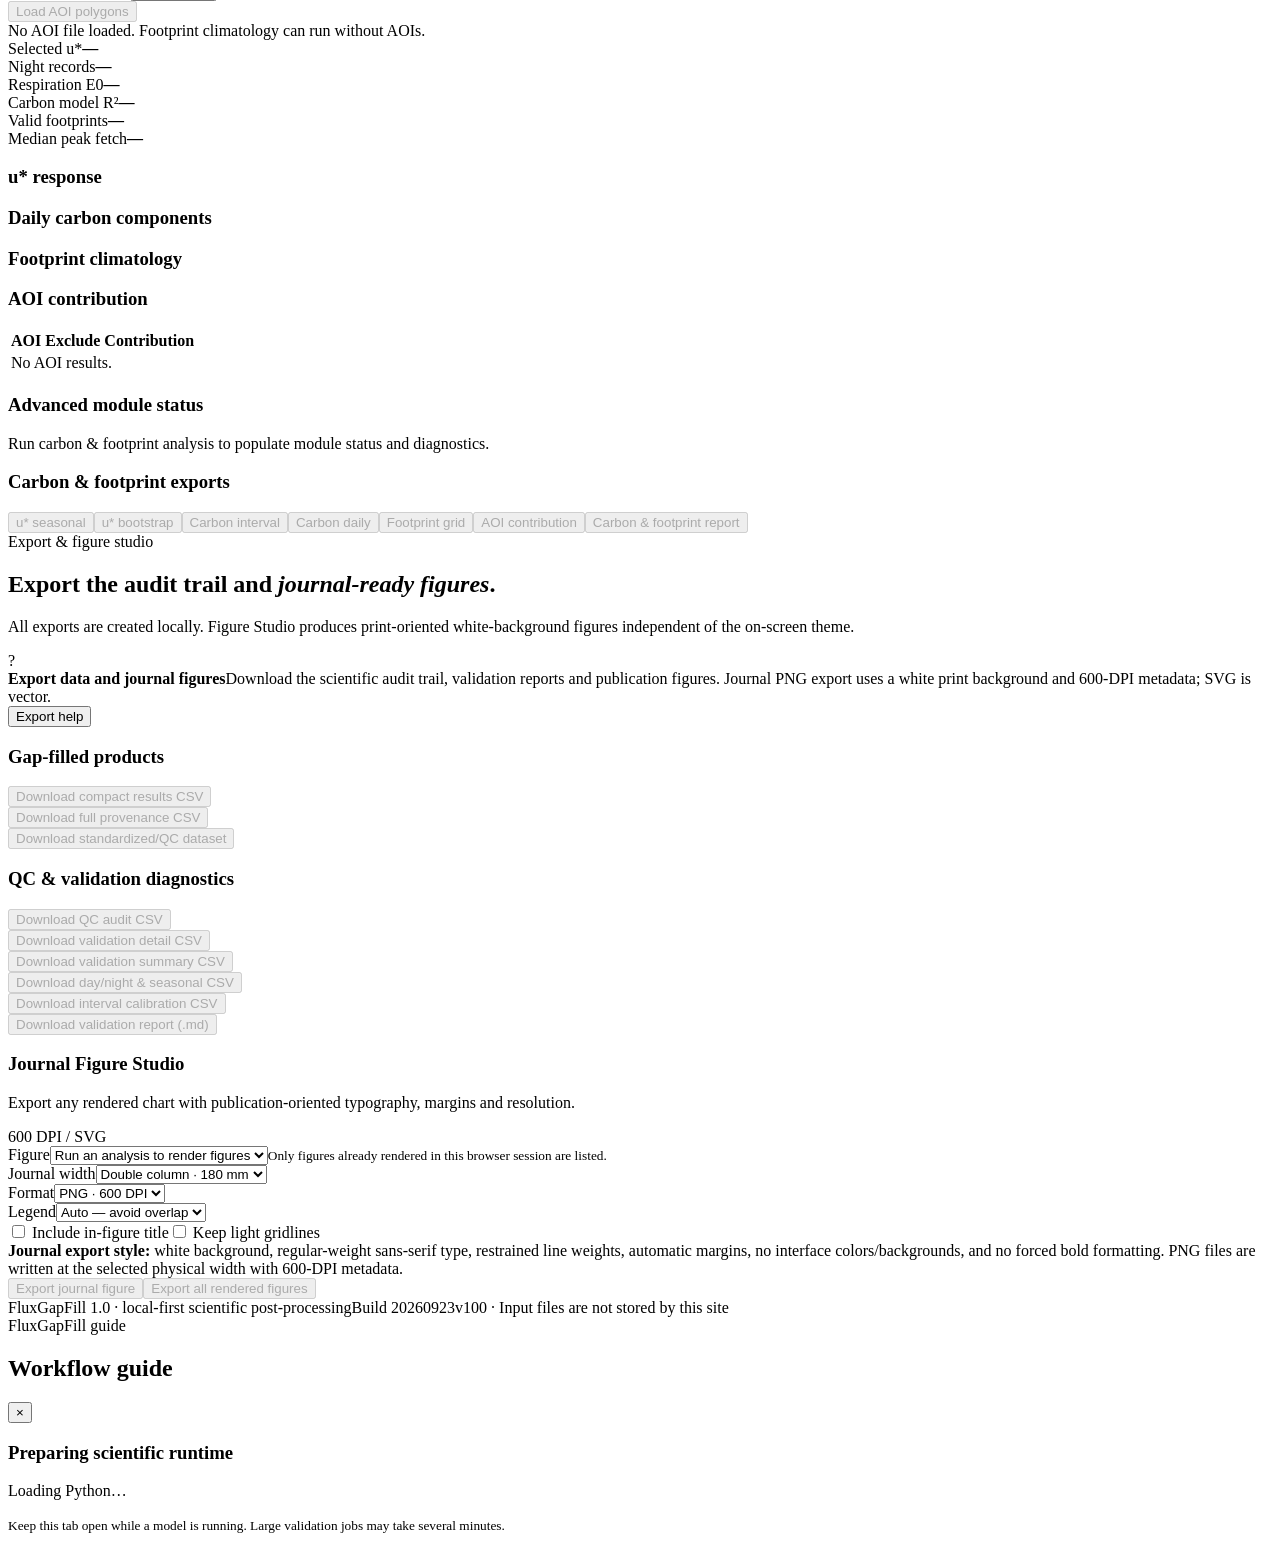
==== commit 54ba293f: "Add files via upload" ====
--- a/public/index.html
+++ b/public/index.html
@@ -1,141 +1,202 @@
-<!doctype html>
+<!DOCTYPE html>
+
 <html lang="en">
 <head>
-<meta charset="utf-8">
-<meta name="viewport" content="width=device-width,initial-scale=1">
-<title>FluxGapFill | Universal Flux Data Workspace</title>
-<meta name="description" content="Local-first processed flux and environmental data import, mapping, quality screening, gap filling and validation.">
-<meta name="theme-color" content="#061321">
-<link rel="icon" href="/favicon.svg">
-<link rel="stylesheet" href="/assets/css/app.css?v=20260923p2">
-<script src="https://cdn.plot.ly/plotly-latest.min.js" defer></script>
-<script src="/assets/js/app.20260923p2.js" defer></script>
+<meta charset="utf-8"/>
+<meta content="width=device-width,initial-scale=1" name="viewport"/>
+<title>FluxGapFill 1.0 | Flux post-processing &amp; gap filling</title>
+<meta content="Local-first scientific software for processed flux import, QC, gap filling, validation, energy/water analysis, carbon partitioning and footprint analysis." name="description"/>
+<meta content="#061321" name="theme-color"/>
+<link href="/favicon.svg" rel="icon"/>
+<link href="/assets/css/app.1.0.0.css?v=20260923v100" rel="stylesheet"/>
+<script defer="" src="/assets/vendor/plotly-6.5.2.min.js"></script>
+<script defer="" src="/assets/js/app.1.0.0.js?v=20260923v100"></script>
 </head>
-<body>
+<body data-theme="dark">
 <div class="app">
 <header class="topbar"><div class="topbar-inner">
-  <div class="brand"><div class="mark">F</div><div><strong>FluxGapFill</strong><small>UNIVERSAL IMPORT · QC · MDS · RF · XGBOOST · PHASE 2</small></div></div>
-  <div class="top-actions"><div class="status"><i></i><span>Files stay local</span></div><div class="status busy" id="runtimeStatus"><i></i><span id="runtimeText">Loading Python</span></div></div>
+<div class="brand"><div class="mark">FG</div><div class="brand-copy"><strong>FluxGapFill</strong><small>SCIENTIFIC POST-PROCESSING · VERSION 1.0</small></div></div>
+<div class="top-actions">
+<div class="status local-status" title="Scientific files are processed in this browser session"><i></i><span>Local processing</span></div>
+<div class="status busy" id="runtimeStatus"><i></i><span id="runtimeText">Loading Python</span></div>
+<button aria-label="Open workflow guide" class="top-btn" id="guideBtn" type="button">Guide</button>
+<div class="theme-control" title="Choose the application appearance"><label for="themeSelect">Appearance</label><select aria-label="Appearance" id="themeSelect"><option value="light">Light</option><option selected="" value="dark">Dark</option><option value="night">Night</option></select></div>
+</div>
 </div></header>
 <div class="shell">
 <aside class="sidebar">
-  <div class="nav-title">WORKSPACE</div>
-  <button class="nav-btn active" data-view="setup">Project & files <span>01</span></button>
-  <button class="nav-btn" data-view="mapping">Variable mapping <span>02</span></button>
-  <button class="nav-btn" data-view="overview">Data overview <span>03</span></button>
-  <button class="nav-btn" data-view="qc">Quality control <span>04</span></button>
-  <button class="nav-btn" data-view="modules">Module readiness <span>05</span></button>
-  <button class="nav-btn" data-view="models">Gap filling & validation <span>06</span></button>
-  <button class="nav-btn" data-view="results">Results <span>07</span></button>
-  <button class="nav-btn" data-view="export">Export <span>08</span></button>
-  <div class="privacy-card"><strong>Local-first science</strong>Uploaded files are read inside this browser session. No scientific data upload API or database is used.</div>
+<div class="nav-title">ANALYSIS WORKSPACE</div>
+<button class="nav-btn active" data-view="setup">Project &amp; files <span>01</span></button>
+<button class="nav-btn" data-view="mapping">Variable mapping <span>02</span></button>
+<button class="nav-btn" data-view="overview">Data overview <span>03</span></button>
+<button class="nav-btn" data-view="qc">Quality control <span>04</span></button>
+<button class="nav-btn" data-view="modules">Readiness <span>05</span></button>
+<button class="nav-btn" data-view="models">Gap filling <span>06</span></button>
+<button class="nav-btn" data-view="results">Results <span>07</span></button>
+<button class="nav-btn" data-view="energywater">Energy &amp; water <span>08</span></button>
+<button class="nav-btn" data-view="phase4">Carbon &amp; footprint <span>09</span></button>
+<button class="nav-btn" data-view="export">Export &amp; figures <span>10</span></button>
+<div class="sidebar-tools"><div class="sidebar-guide"><span class="sidebar-kicker">Recommended next</span><strong id="nextStepLabel">Upload a processed dataset</strong><button class="side-guide-btn" id="guideOpenSide" type="button">Open workflow guide</button></div><div class="sidebar-privacy"><strong>Private by design</strong><span>Input data and results stay in this browser session unless you download them.</span></div></div>
 </aside>
-<main class="main">
-
+<main class="main"><div class="workflow-coach" id="workflowCoach"><div class="coach-icon">→</div><div><span>Recommended next step</span><strong id="coachText">Upload a processed flux or environmental file.</strong></div><button class="btn btn-ghost btn-sm" id="coachAction" type="button">Go to project</button></div>
 <section class="view active" id="setup">
-  <div class="hero"><div class="eyebrow">Phase 2 · quality control, gap filling and blocked validation</div><h1>Bring your processed flux data.<br><em>FluxGapFill maps the rest.</em></h1><p>Start from computed fluxes or half-hourly/hourly environmental data—not raw high-frequency sonic/IRGA signals. Phase 2 adds configurable QC, two MDS variants, enhanced RF/XGBoost candidates, realistic blocked validation, empirical uncertainty calibration and adaptive gap filling.</p><div class="badge-row"><span class="badge">EddyPro</span><span class="badge">Campbell TOA5</span><span class="badge">AmeriFlux / FLUXNET</span><span class="badge">CSV / TXT / TSV</span><span class="badge">Excel</span><span class="badge">Manual mapping fallback</span><span class="badge">100% browser processing</span></div></div>
-  <div class="grid2">
-    <div class="card"><div class="card-head"><div><h2>1. Project data</h2><p>Primary processed flux/environmental file plus optional supplemental weather data.</p></div></div><div class="card-body">
-      <div class="dropzone" id="primaryDrop"><label for="primaryInput"><div><div class="file-title" id="primaryFileName">Primary processed data</div><div class="file-meta" id="primaryFileMeta">EddyPro TXT, TOA5, CSV, TSV, TXT, XLSX/XLS/ODS</div></div><div class="plus">+</div></label><input id="primaryInput" type="file" accept=".txt,.csv,.tsv,.dat,.xlsx,.xls,.xlsb,.ods,text/plain,text/csv"></div>
-      <div class="spacer10"></div>
-      <div class="dropzone" id="suppDrop"><label for="suppInput"><div><div class="file-title" id="suppFileName">Supplemental weather / environmental data <span class="muted">(optional)</span></div><div class="file-meta" id="suppFileMeta">CIMIS or another mapped half-hourly/hourly station file</div></div><div class="plus">+</div></label><input id="suppInput" type="file" accept=".txt,.csv,.tsv,.dat,.xlsx,.xls,.xlsb,.ods,text/plain,text/csv"></div>
-      <div class="spacer10"></div><button class="btn btn-primary wide" id="inspectBtn" disabled>Inspect & auto-detect files</button>
-      <div class="spacer10"></div><div class="example-box"><strong>No alternate-format files to test?</strong><span>Use the bundled synthetic examples:</span><div class="example-links"><a href="/examples/campbell_toa5_example.dat" download>Campbell TOA5</a><a href="/examples/fluxnet_style_example.csv" download>FLUXNET-style</a><a href="/examples/generic_manual_example.csv" download>Generic CSV</a><a href="/examples/generic_manual_example.xlsx" download>Excel</a><a href="/examples/supplemental_weather_example.csv" download>Supplemental weather</a></div></div>
-    </div></div>
-    <div class="card"><div class="card-head"><div><h2>2. Project policy</h2><p>Time handling is explicit because logger conventions differ.</p></div></div><div class="card-body">
-      <div class="form-row"><div class="field"><label>Project name</label><input type="text" id="projectName" placeholder="e.g., Modesto EC 2024–2026"></div><div class="field"><label>Site name</label><input type="text" id="siteName" placeholder="Optional"></div></div>
-      <div class="spacer10"></div><div class="form-row"><div class="field"><label>Timezone</label><select id="timezone"><option value="America/Los_Angeles" selected>America/Los_Angeles</option><option value="America/Denver">America/Denver</option><option value="America/Chicago">America/Chicago</option><option value="America/New_York">America/New_York</option><option value="UTC">UTC</option></select></div><div class="field"><label>Time basis in source file</label><select id="timeBasis"><option value="local_standard" selected>Local standard time</option><option value="local_civil">Local civil time (DST-aware)</option><option value="utc">UTC</option></select></div></div>
-      <div class="spacer10"></div><div class="form-row"><div class="field"><label>Maximum numeric QC accepted</label><select id="maxQc"><option value="0">0 only</option><option value="1" selected>0–1</option><option value="2">0–2</option></select></div><div class="field"><label>Scope</label><select disabled><option>Processed flux / environmental time series</option></select></div></div>
-      <div class="spacer10"></div><div class="callout"><strong>Privacy behavior.</strong> Selected files are copied only into the temporary Pyodide filesystem/memory for this browser session. Refreshing or closing the page removes the working copies; original files on your computer are unchanged.</div>
-    </div></div>
-  </div>
-</section>
-
+<div class="hero"><div class="eyebrow">FluxGapFill 1.0 · local-first scientific software</div><h1>From processed fluxes to defensible, publication-ready results.</h1><p>Import already-computed half-hourly/hourly flux or environmental data, verify the mapping, apply transparent QC, benchmark gap-filling methods, and continue only into the energy, water, carbon or footprint modules supported by your dataset.</p><div class="badge-row"><span class="badge">EddyPro</span><span class="badge">Campbell TOA5</span><span class="badge">AmeriFlux / FLUXNET</span><span class="badge">CSV / TXT / TSV</span><span class="badge">Excel</span><span class="badge">Manual mapping</span><span class="badge">Files stay local</span></div></div><div class="step-helper"><div class="helper-step">?</div><div class="helper-copy"><strong>Start here</strong><span>Upload a processed flux/environmental file. A supplemental weather file is optional. Raw 10–20 Hz sonic/IRGA data are outside this tool.</span></div><button class="helper-link" data-help="setup" type="button">What should I upload?</button></div>
+<div class="grid2">
+<div class="card"><div class="card-head"><div><h2>1. Project data</h2><p>Primary processed flux/environmental file plus optional supplemental weather data.</p></div></div><div class="card-body">
+<div class="dropzone" id="primaryDrop"><label for="primaryInput"><div><div class="file-title" id="primaryFileName">Primary processed data</div><div class="file-meta" id="primaryFileMeta">EddyPro TXT, TOA5, CSV, TSV, TXT, XLSX/XLS/ODS</div></div><div class="plus">+</div></label><input accept=".txt,.csv,.tsv,.dat,.xlsx,.xls,.xlsb,.ods,text/plain,text/csv" id="primaryInput" type="file"/></div>
+<div class="spacer10"></div>
+<div class="dropzone" id="suppDrop"><label for="suppInput"><div><div class="file-title" id="suppFileName">Supplemental weather / environmental data <span class="muted">(optional)</span></div><div class="file-meta" id="suppFileMeta">CIMIS or another mapped half-hourly/hourly station file</div></div><div class="plus">+</div></label><input accept=".txt,.csv,.tsv,.dat,.xlsx,.xls,.xlsb,.ods,text/plain,text/csv" id="suppInput" type="file"/></div>
+<div class="spacer10"></div><button class="btn btn-primary wide" disabled="" id="inspectBtn">Inspect &amp; auto-detect files</button>
+<div class="spacer10"></div><div class="example-box"><strong>No alternate-format files to test?</strong><span>Use the bundled synthetic examples:</span><div class="example-links"><a download="" href="/examples/campbell_toa5_example.dat">Campbell TOA5</a><a download="" href="/examples/fluxnet_style_example.csv">FLUXNET-style</a><a download="" href="/examples/generic_manual_example.csv">Generic CSV</a><a download="" href="/examples/generic_manual_example.xlsx">Excel</a><a download="" href="/examples/supplemental_weather_example.csv">Supplemental weather</a></div></div>
+</div></div>
+<div class="card"><div class="card-head"><div><h2>2. Project policy</h2><p>Time handling is explicit because logger conventions differ.</p></div></div><div class="card-body">
+<div class="form-row"><div class="field"><label>Project name</label><input id="projectName" placeholder="e.g., Modesto EC 2024–2026" type="text"/></div><div class="field"><label>Site name</label><input id="siteName" placeholder="Optional" type="text"/></div></div>
+<div class="spacer10"></div><div class="form-row"><div class="field"><label>Timezone</label><select id="timezone"><option selected="" value="America/Los_Angeles">America/Los_Angeles</option><option value="America/Denver">America/Denver</option><option value="America/Chicago">America/Chicago</option><option value="America/New_York">America/New_York</option><option value="UTC">UTC</option></select></div><div class="field"><label>Time basis in source file</label><select id="timeBasis"><option selected="" value="local_standard">Local standard time</option><option value="local_civil">Local civil time (DST-aware)</option><option value="utc">UTC</option></select></div></div>
+<div class="spacer10"></div><div class="form-row"><div class="field"><label>Maximum numeric QC accepted</label><select id="maxQc"><option value="0">0 only</option><option selected="" value="1">0–1</option><option value="2">0–2</option></select></div><div class="field"><label>Scope</label><select disabled=""><option>Processed flux / environmental time series</option></select></div></div>
+<div class="spacer10"></div><div class="callout"><strong>Privacy behavior.</strong> Selected files are copied only into the temporary Pyodide filesystem/memory for this browser session. Refreshing or closing the page removes the working copies; original files on your computer are unchanged.</div>
+</div></div>
+</div>
+</section>
 <section class="view" id="mapping">
-  <div class="section-title"><div><div class="eyebrow">Variable mapping</div><h2>Verify before processing</h2><p>FluxGapFill proposes mappings and units but does not silently assume unknown fields. Correct any suggestion here before loading the project.</p></div><button class="btn btn-primary" id="processBtn" disabled>Process mapped project</button></div>
-  <div class="mapping-summary" id="mappingSummary"><div class="callout">Choose files and run inspection first.</div></div>
-  <div class="grid2 mapping-grid">
-    <div class="card"><div class="card-head"><div><h3>Primary file</h3><p id="primaryFormatText">Not inspected</p></div><span class="format-chip" id="primaryFormatChip">—</span></div><div class="card-body">
-      <div class="field"><label>Primary timestamp convention</label><select id="primaryTimestamp"><option value="midpoint">Timestamp is interval midpoint</option><option value="end">Timestamp is interval end</option><option value="start">Timestamp is interval start</option></select><small class="field-note" id="primaryTimestampNote"></small></div>
-      <div class="spacer10"></div><div class="mapping-table-wrap"><table class="table mapping-table"><thead><tr><th>Role</th><th>Source column</th><th>Unit</th><th>Detection</th></tr></thead><tbody id="primaryMapBody"><tr><td colspan="4">Inspect a primary file first.</td></tr></tbody></table></div>
-    </div></div>
-    <div class="card"><div class="card-head"><div><h3>Supplemental file</h3><p id="suppFormatText">Optional</p></div><span class="format-chip" id="suppFormatChip">—</span></div><div class="card-body">
-      <div id="suppMappingControls"><div class="field"><label>Supplemental timestamp convention</label><select id="suppTimestamp"><option value="midpoint">Timestamp is interval midpoint</option><option value="end">Timestamp is interval end</option><option value="start">Timestamp is interval start</option></select><small class="field-note" id="suppTimestampNote"></small></div><div class="spacer10"></div><div class="mapping-table-wrap"><table class="table mapping-table"><thead><tr><th>Role</th><th>Source column</th><th>Unit</th><th>Detection</th></tr></thead><tbody id="suppMapBody"><tr><td colspan="4">No supplemental file selected.</td></tr></tbody></table></div></div>
-    </div></div>
-  </div>
-  <div class="spacer10"></div><div class="card"><div class="card-head"><div><h3>Input preview</h3><p>First records only. Preview does not alter the file.</p></div></div><div class="table-wrap preview-wrap"><table class="table"><thead id="previewHead"></thead><tbody id="previewBody"><tr><td>Inspect a file to preview it.</td></tr></tbody></table></div></div>
-</section>
-
+<div class="section-title"><div><div class="eyebrow">Variable mapping</div><h2>Verify before processing</h2><p>FluxGapFill proposes mappings and units but does not silently assume unknown fields. Correct any suggestion here before loading the project.</p></div><button class="btn btn-primary" disabled="" id="processBtn">Process mapped project</button></div><div class="step-helper"><div class="helper-step">?</div><div class="helper-copy"><strong>Confirm what FluxGapFill detected</strong><span>Check timestamp convention, variable roles and units before processing. Correct uncertain mappings instead of accepting a guess.</span></div><button class="helper-link" data-help="mapping" type="button">Mapping help</button></div>
+<div class="mapping-summary" id="mappingSummary"><div class="callout">Choose files and run inspection first.</div></div>
+<div class="grid2 mapping-grid">
+<div class="card"><div class="card-head"><div><h3>Primary file</h3><p id="primaryFormatText">Not inspected</p></div><span class="format-chip" id="primaryFormatChip">—</span></div><div class="card-body">
+<div class="field"><label>Primary timestamp convention</label><select id="primaryTimestamp"><option value="midpoint">Timestamp is interval midpoint</option><option value="end">Timestamp is interval end</option><option value="start">Timestamp is interval start</option></select><small class="field-note" id="primaryTimestampNote"></small></div>
+<div class="spacer10"></div><div class="mapping-table-wrap"><table class="table mapping-table"><thead><tr><th>Role</th><th>Source column</th><th>Unit</th><th>Detection</th></tr></thead><tbody id="primaryMapBody"><tr><td colspan="4">Inspect a primary file first.</td></tr></tbody></table></div>
+</div></div>
+<div class="card"><div class="card-head"><div><h3>Supplemental file</h3><p id="suppFormatText">Optional</p></div><span class="format-chip" id="suppFormatChip">—</span></div><div class="card-body">
+<div id="suppMappingControls"><div class="field"><label>Supplemental timestamp convention</label><select id="suppTimestamp"><option value="midpoint">Timestamp is interval midpoint</option><option value="end">Timestamp is interval end</option><option value="start">Timestamp is interval start</option></select><small class="field-note" id="suppTimestampNote"></small></div><div class="spacer10"></div><div class="mapping-table-wrap"><table class="table mapping-table"><thead><tr><th>Role</th><th>Source column</th><th>Unit</th><th>Detection</th></tr></thead><tbody id="suppMapBody"><tr><td colspan="4">No supplemental file selected.</td></tr></tbody></table></div></div>
+</div></div>
+</div>
+<div class="spacer10"></div><div class="card"><div class="card-head"><div><h3>Input preview</h3><p>First records only. Preview does not alter the file.</p></div></div><div class="table-wrap preview-wrap"><table class="table"><thead id="previewHead"></thead><tbody id="previewBody"><tr><td>Inspect a file to preview it.</td></tr></tbody></table></div></div>
+</section>
 <section class="view" id="overview">
-  <div class="section-title"><div><div class="eyebrow">Data overview</div><h2>Quality, completeness and gap structure</h2><p>Standardized midpoint grid after mapping, unit normalization, QC screening and optional supplemental alignment.</p></div></div>
-  <div class="metrics"><div class="metric"><span>Records</span><b id="mRecords">—</b></div><div class="metric"><span>Time step</span><b id="mStep">—</b></div><div class="metric warn"><span>LE missing</span><b id="mLeMissing">—</b></div><div class="metric warn"><span>H missing</span><b id="mHMissing">—</b></div><div class="metric"><span>LE longest gap</span><b id="mLeGap">—</b></div><div class="metric"><span>H longest gap</span><b id="mHGap">—</b></div><div class="metric"><span>Period</span><b id="mPeriod" style="font-size:14px">—</b></div><div class="metric good"><span>External source</span><b id="mStation" style="font-size:14px">—</b></div></div>
-  <div class="card"><div class="card-head"><div><h3>Measured fluxes</h3><p>Downsampled only for visualization; calculations use every record.</p></div></div><div id="rawChart" class="chart"></div></div>
-  <div class="spacer10"></div><div class="grid2"><div class="card"><div class="card-head"><div><h3>Project details</h3></div></div><div class="card-body info-list"><div class="info-row"><span>Project</span><b id="datasetProject">—</b></div><div class="info-row"><span>Primary source</span><b id="datasetSource">—</b></div><div class="info-row"><span>Period</span><b id="datasetPeriod">—</b></div><div class="info-row"><span>Records</span><b id="datasetRows">—</b></div><div class="info-row"><span>Resolution</span><b id="datasetStep">—</b></div><div class="info-row"><span>Supplemental source</span><b id="datasetStation">—</b></div></div></div><div class="card"><div class="card-head"><div><h3>Predictor availability</h3><p>Variables visible to current/future analysis modules.</p></div></div><div class="table-wrap"><table class="table"><thead><tr><th>Variable</th><th>Complete</th><th>N</th><th></th></tr></thead><tbody id="predictorBody"></tbody></table></div></div></div>
-</section>
-
-
+<div class="section-title"><div><div class="eyebrow">Data overview</div><h2>Quality, completeness and gap structure</h2><p>Standardized midpoint grid after mapping, unit normalization, QC screening and optional supplemental alignment.</p></div></div><div class="step-helper"><div class="helper-step">?</div><div class="helper-copy"><strong>Check whether the record is analysis-ready</strong><span>Review coverage, time resolution, missingness and gap structure. Calculations use the complete standardized record, not the downsampled chart.</span></div><button class="helper-link" data-help="overview" type="button">How to read this page</button></div>
+<div class="metrics"><div class="metric"><span>Records</span><b id="mRecords">—</b></div><div class="metric"><span>Time step</span><b id="mStep">—</b></div><div class="metric warn"><span>LE missing</span><b id="mLeMissing">—</b></div><div class="metric warn"><span>H missing</span><b id="mHMissing">—</b></div><div class="metric"><span>LE longest gap</span><b id="mLeGap">—</b></div><div class="metric"><span>H longest gap</span><b id="mHGap">—</b></div><div class="metric"><span>Period</span><b id="mPeriod" style="font-size:14px">—</b></div><div class="metric good"><span>External source</span><b id="mStation" style="font-size:14px">—</b></div></div>
+<div class="card"><div class="card-head"><div><h3>Measured fluxes</h3><p>Downsampled only for visualization; calculations use every record.</p></div></div><div class="chart" id="rawChart"></div></div>
+<div class="spacer10"></div><div class="grid2"><div class="card"><div class="card-head"><div><h3>Project details</h3></div></div><div class="card-body info-list"><div class="info-row"><span>Project</span><b id="datasetProject">—</b></div><div class="info-row"><span>Primary source</span><b id="datasetSource">—</b></div><div class="info-row"><span>Period</span><b id="datasetPeriod">—</b></div><div class="info-row"><span>Records</span><b id="datasetRows">—</b></div><div class="info-row"><span>Resolution</span><b id="datasetStep">—</b></div><div class="info-row"><span>Supplemental source</span><b id="datasetStation">—</b></div></div></div><div class="card"><div class="card-head"><div><h3>Predictor availability</h3><p>Variables visible to current/future analysis modules.</p></div></div><div class="table-wrap"><table class="table"><thead><tr><th>Variable</th><th>Complete</th><th>N</th><th></th></tr></thead><tbody id="predictorBody"></tbody></table></div></div></div>
+</section>
 <section class="view" id="qc">
-  <div class="section-title"><div><div class="eyebrow">Phase 2 · quality control</div><h2>Screen transparently before model training</h2><p>Phase-1 input/QC screening remains intact. This additional layer can reject implausible ranges and isolated robust spikes without altering the original standardized copy.</p></div><button class="btn btn-secondary" id="exportQcTop" disabled>Export QC audit</button></div>
-  <div class="grid2">
-    <div class="card"><div class="card-head"><div><h3>QC policy</h3><p>Conservative defaults; every rejection receives an explicit reason flag.</p></div></div><div class="card-body">
-      <label class="check"><input type="checkbox" id="spikeEnabled"> Enable optional robust Hampel-style spike screening for LE, H and NEE</label>
-      <div class="spacer10"></div><div class="form-row"><div class="field"><label>Rolling window</label><select id="spikeWindow"><option value="24">24 hours</option><option value="48" selected>48 hours</option><option value="72">72 hours</option></select></div><div class="field"><label>Spike threshold</label><select id="spikeSigma"><option value="6">6 × robust σ</option><option value="7" selected>7 × robust σ</option><option value="8">8 × robust σ</option></select></div></div>
-      <div class="spacer10"></div><div class="form-row"><div class="field"><label>LE plausible range (W m⁻²)</label><div class="range-row"><input id="leMin" type="number" value="-1000"><input id="leMax" type="number" value="1500"></div></div><div class="field"><label>H plausible range (W m⁻²)</label><div class="range-row"><input id="hMin" type="number" value="-1000"><input id="hMax" type="number" value="1500"></div></div></div>
-      <div class="spacer10"></div><div class="form-row"><div class="field"><label>NEE plausible range (µmol m⁻² s⁻¹)</label><div class="range-row"><input id="neeMin" type="number" value="-200"><input id="neeMax" type="number" value="200"></div></div><div class="field"><label>Principle</label><input value="Reject, never clip" disabled></div></div>
-      <div class="spacer10"></div><button class="btn btn-primary wide" id="applyQcBtn" disabled>Apply Phase-2 QC</button>
-      <div class="spacer10"></div><div class="callout"><strong>Reversible within the session.</strong> Re-running QC always starts from the standardized Phase-1 import, not from the previously screened values.</div>
-    </div></div>
-    <div class="card"><div class="card-head"><div><h3>QC summary</h3><p>Upstream input/QC rejection plus Phase-2 screening remain distinguishable.</p></div></div><div class="card-body">
-      <div class="metrics mini"><div class="metric"><span>Range rejects</span><b id="qcRangeRejects">—</b></div><div class="metric"><span>Spike rejects</span><b id="qcSpikeRejects">—</b></div><div class="metric"><span>Variables</span><b id="qcVars">—</b></div></div>
-      <div id="qcChart" class="chart small"></div>
-    </div></div>
-  </div>
-  <div class="spacer10"></div><div class="card"><div class="card-head"><div><h3>QC audit</h3><p>No rejected value is silently removed; the full provenance export retains pre-QC values and flags.</p></div></div><div class="table-wrap"><table class="table"><thead><tr><th>Variable</th><th>Before</th><th>Range reject</th><th>Spike reject</th><th>After</th><th>Missing after</th></tr></thead><tbody id="qcAuditBody"><tr><td colspan="6">Load a project and apply Phase-2 QC.</td></tr></tbody></table></div></div>
-</section>
-
+<div class="section-title"><div><div class="eyebrow">Quality control</div><h2>Screen transparently before model training</h2><p>Import-stage QC remains intact. This additional layer can reject implausible ranges and isolated robust spikes without altering the standardized source copy.</p></div><button class="btn btn-secondary" disabled="" id="exportQcTop">Export QC audit</button></div><div class="step-helper"><div class="helper-step">?</div><div class="helper-copy"><strong>Screen conservatively</strong><span>Start with the documented QC flags and physical limits. The extra robust spike screen is optional and should be enabled only when justified.</span></div><button class="helper-link" data-help="qc" type="button">QC help</button></div>
+<div class="grid2">
+<div class="card"><div class="card-head"><div><h3>QC policy</h3><p>Conservative defaults; every rejection receives an explicit reason flag.</p></div></div><div class="card-body">
+<label class="check"><input id="spikeEnabled" type="checkbox"/> Enable optional robust Hampel-style spike screening for LE, H and NEE</label>
+<div class="spacer10"></div><div class="form-row"><div class="field"><label>Rolling window</label><select id="spikeWindow"><option value="24">24 hours</option><option selected="" value="48">48 hours</option><option value="72">72 hours</option></select></div><div class="field"><label>Spike threshold</label><select id="spikeSigma"><option value="6">6 × robust σ</option><option selected="" value="7">7 × robust σ</option><option value="8">8 × robust σ</option></select></div></div>
+<div class="spacer10"></div><div class="form-row"><div class="field"><label>LE plausible range (W m⁻²)</label><div class="range-row"><input id="leMin" type="number" value="-1000"/><input id="leMax" type="number" value="1500"/></div></div><div class="field"><label>H plausible range (W m⁻²)</label><div class="range-row"><input id="hMin" type="number" value="-1000"/><input id="hMax" type="number" value="1500"/></div></div></div>
+<div class="spacer10"></div><div class="form-row"><div class="field"><label>NEE plausible range (µmol m⁻² s⁻¹)</label><div class="range-row"><input id="neeMin" type="number" value="-200"/><input id="neeMax" type="number" value="200"/></div></div><div class="field"><label>Principle</label><input disabled="" value="Reject, never clip"/></div></div>
+<div class="spacer10"></div><button class="btn btn-primary wide" disabled="" id="applyQcBtn">Apply quality control</button>
+<div class="spacer10"></div><div class="callout"><strong>Reversible within the session.</strong> Re-running QC always starts from the standardized imported dataset, not from previously screened values.</div>
+</div></div>
+<div class="card"><div class="card-head"><div><h3>QC summary</h3><p>Import-stage rejection and secondary screening remain distinguishable in the audit trail.</p></div></div><div class="card-body">
+<div class="metrics mini"><div class="metric"><span>Range rejects</span><b id="qcRangeRejects">—</b></div><div class="metric"><span>Spike rejects</span><b id="qcSpikeRejects">—</b></div><div class="metric"><span>Variables</span><b id="qcVars">—</b></div></div>
+<div class="chart small" id="qcChart"></div>
+</div></div>
+</div>
+<div class="spacer10"></div><div class="card"><div class="card-head"><div><h3>QC audit</h3><p>No rejected value is silently removed; the full provenance export retains pre-QC values and flags.</p></div></div><div class="table-wrap"><table class="table"><thead><tr><th>Variable</th><th>Before</th><th>Range reject</th><th>Spike reject</th><th>After</th><th>Missing after</th></tr></thead><tbody id="qcAuditBody"><tr><td colspan="6">Load a project and apply quality control.</td></tr></tbody></table></div></div>
+</section>
 <section class="view" id="modules">
-  <div class="section-title"><div><div class="eyebrow">Capability-aware workspace</div><h2>Use what is ready. Add data where needed. Skip the rest.</h2><p>Each analysis module checks required variables independently, so missing footprint or carbon information never blocks gap filling or ET work.</p></div><button class="btn btn-secondary" id="refreshCapabilities" disabled>Refresh readiness</button></div>
-  <div class="grid2"><div class="card"><div class="card-head"><div><h3>Optional site information</h3><p>Needed by selected advanced modules; leave blank if not applicable.</p></div></div><div class="card-body"><div class="form-row"><div class="field"><label>Latitude</label><input type="number" step="any" id="latitude" placeholder="Optional"></div><div class="field"><label>Longitude</label><input type="number" step="any" id="longitude" placeholder="Optional"></div></div><div class="spacer10"></div><div class="form-row"><div class="field"><label>Measurement height (m)</label><input type="number" step="any" id="measurementHeight" placeholder="Footprint module"></div><div class="field"><label>Canopy height (m)</label><input type="number" step="any" id="canopyHeight" placeholder="Optional"></div></div><div class="spacer10"></div><button class="btn btn-secondary wide" id="saveSiteInfo">Apply site information</button></div></div><div class="card"><div class="card-head"><div><h3>How optional modules behave</h3></div></div><div class="card-body"><div class="callout"><strong>Ready</strong> means the required data are already in the project. <strong>Needs data</strong> identifies exactly what is missing. Use “Add data” to return to the import workspace, or “Skip” to hide that module for this project. Skipping never deletes data.</div><div class="spacer10"></div><div class="info-list"><div class="info-row"><span>High-frequency raw EC processing</span><b>Out of scope</b></div><div class="info-row"><span>Processed flux / environmental data</span><b class="green-text">Supported</b></div><div class="info-row"><span>Server-side storage</span><b>None</b></div></div></div></div></div>
-  <div class="spacer10"></div><div class="module-grid" id="moduleCards"><div class="callout">Process a dataset to evaluate module readiness.</div></div>
-</section>
-
+<div class="section-title"><div><div class="eyebrow">Capability-aware workspace</div><h2>Use what is ready. Add data where needed. Skip the rest.</h2><p>Each analysis module checks required variables independently, so missing footprint or carbon information never blocks gap filling or ET work.</p></div><button class="btn btn-secondary" disabled="" id="refreshCapabilities">Refresh readiness</button></div><div class="step-helper"><div class="helper-step">?</div><div class="helper-copy"><strong>Run only what your data support</strong><span>Each module declares its required inputs. Supply missing metadata/data when useful, or skip that module without blocking the rest of the workflow.</span></div><button class="helper-link" data-help="modules" type="button">Readiness help</button></div>
+<div class="grid2"><div class="card"><div class="card-head"><div><h3>Optional site information</h3><p>Needed by selected advanced modules; leave blank if not applicable.</p></div></div><div class="card-body"><div class="form-row"><div class="field"><label>Latitude</label><input id="latitude" placeholder="Optional" step="any" type="number"/></div><div class="field"><label>Longitude</label><input id="longitude" placeholder="Optional" step="any" type="number"/></div></div><div class="spacer10"></div><div class="form-row"><div class="field"><label>Measurement height (m)</label><input id="measurementHeight" placeholder="Footprint module" step="any" type="number"/></div><div class="field"><label>Canopy height (m)</label><input id="canopyHeight" placeholder="Optional" step="any" type="number"/></div></div><div class="spacer10"></div><button class="btn btn-secondary wide" id="saveSiteInfo">Apply site information</button></div></div><div class="card"><div class="card-head"><div><h3>How optional modules behave</h3></div></div><div class="card-body"><div class="callout"><strong>Ready</strong> means the required data are already in the project. <strong>Needs data</strong> identifies exactly what is missing. Use “Add data” to return to the import workspace, or “Skip” to hide that module for this project. Skipping never deletes data.</div><div class="spacer10"></div><div class="info-list"><div class="info-row"><span>High-frequency raw EC processing</span><b>Out of scope</b></div><div class="info-row"><span>Processed flux / environmental data</span><b class="green-text">Supported</b></div><div class="info-row"><span>Server-side storage</span><b>None</b></div></div></div></div></div>
+<div class="spacer10"></div><div class="module-grid" id="moduleCards"><div class="callout">Process a dataset to evaluate module readiness.</div></div>
+</section>
 <section class="view" id="models">
-  <div class="section-title"><div><div class="eyebrow">Phase 2 · model lab</div><h2>Compare established MDS with enhanced machine learning</h2><p>Validation hides contiguous calendar outages and scores only observations that existed before masking. This is retrospective reconstruction validation—not forecasting.</p></div><button class="btn btn-secondary" id="exportBenchmarkTop" data-export-benchmark disabled>Export validation detail</button></div>
-  <div class="grid2">
-    <div class="card"><div class="card-head"><div><h3>Blocked validation design</h3><p>Use multiple windows for stronger site-specific evidence. Long runs can take several minutes in the browser.</p></div></div><div class="card-body">
-      <div class="field"><label>Targets</label><div class="checks"><label class="check"><input class="targetCheck" type="checkbox" value="LE" checked> LE</label><label class="check"><input class="targetCheck" type="checkbox" value="H" checked> H</label><label class="check"><input class="targetCheck" type="checkbox" value="NEE"> NEE</label></div></div>
-      <div class="spacer10"></div><div class="field"><label>Artificial calendar gaps</label><div class="checks"><label class="check"><input class="durationCheck" type="checkbox" value="1" checked>1 d</label><label class="check"><input class="durationCheck" type="checkbox" value="3" checked>3 d</label><label class="check"><input class="durationCheck" type="checkbox" value="7" checked>7 d</label><label class="check"><input class="durationCheck" type="checkbox" value="14" checked>14 d</label><label class="check"><input class="durationCheck" type="checkbox" value="30" checked>30 d</label><label class="check"><input class="durationCheck" type="checkbox" value="60">60 d</label></div></div>
-      <div class="spacer10"></div><div class="field"><label>Candidate models</label><div class="checks model-checks">
-        <label class="check"><input class="candidateCheck" type="checkbox" value="MDS_Reichstein05" checked> MDS Reichstein05</label><label class="check"><input class="candidateCheck" type="checkbox" value="MDS_Vekuri23" checked> MDS Vekuri23</label>
-        <label class="check"><input class="candidateCheck" type="checkbox" value="RF_external"> RF external</label><label class="check"><input class="candidateCheck" type="checkbox" value="RF_tower"> RF tower</label><label class="check"><input class="candidateCheck" type="checkbox" value="RF_cross" checked> RF cross</label>
-        <label class="check"><input class="candidateCheck" type="checkbox" value="XGB_external"> XGB external</label><label class="check"><input class="candidateCheck" type="checkbox" value="XGB_tower"> XGB tower</label><label class="check"><input class="candidateCheck" type="checkbox" value="XGB_cross" checked> XGB cross</label>
-      </div></div>
-      <div class="spacer10"></div><div class="form-row"><div class="field"><label>Windows per duration</label><select id="validationWindows"><option value="1" selected>1 · Quick</option><option value="2">2 · Balanced</option><option value="3">3 · Strong</option><option value="5">5 · Comprehensive</option></select></div><div class="field"><label>Selection metric</label><input value="RMSE · weighted across held-out observations" disabled></div></div>
-      <div class="spacer10"></div><button class="btn btn-primary wide" id="benchmarkBtn" disabled>Run blocked validation</button>
-    </div></div>
-    <div class="card"><div class="card-head"><div><h3>Adaptive final fill</h3><p>The best validated method is selected by target and nearest tested gap duration. You can also force one candidate.</p></div></div><div class="card-body">
-      <label class="check" style="margin-bottom:12px"><input type="checkbox" id="adaptiveOption" disabled> Use validation-selected method by gap duration</label>
-      <div class="form-row"><div class="field"><label>Fallback / fixed method</label><select id="fixedModel"><option>XGB_cross</option><option>RF_cross</option><option>XGB_tower</option><option>RF_tower</option><option>XGB_external</option><option>RF_external</option><option>MDS_Reichstein05</option><option>MDS_Vekuri23</option></select></div><div class="field"><label>Maximum gap to fill</label><select id="maxGapDays"><option value="30">30 days</option><option value="60" selected>60 days · reference default</option><option value="90">90 days · extended</option></select></div></div>
-      <div class="spacer10"></div><div class="field"><label>Fill targets</label><div class="checks"><label class="check"><input class="fillTarget" type="checkbox" value="LE" checked> LE</label><label class="check"><input class="fillTarget" type="checkbox" value="H" checked> H</label><label class="check"><input class="fillTarget" type="checkbox" value="NEE"> NEE</label></div></div>
-      <div class="spacer10"></div><button class="btn btn-primary wide" id="fillBtn" disabled>Build final gap-filled product</button>
-      <div class="spacer10"></div><div class="callout"><strong>Uncertainty is calibrated separately.</strong> MDS donor SD is retained as donor dispersion. A 95% reconstruction interval is only generated when enough blocked-validation residuals exist.</div>
-    </div></div>
-  </div>
-  <div class="spacer10"></div><div class="card"><div class="card-head"><div><h3>Overall blocked-validation performance</h3><p>RMSE, MAE, bias, R² and prediction coverage across the hidden calendar windows.</p></div></div><div id="benchmarkChart" class="chart small"></div><div class="table-wrap"><table class="table"><thead><tr><th>Flux</th><th>Gap</th><th>Model</th><th>N</th><th>RMSE</th><th>MAE</th><th>Bias</th><th>R²</th><th>Windows</th></tr></thead><tbody id="benchBody"><tr><td colspan="9">Run validation to populate this table.</td></tr></tbody></table></div></div>
-  <div class="spacer10"></div><div class="grid2"><div class="card"><div class="card-head"><div><h3>Day / night diagnostics</h3><p id="dayNightBasis">Day/night basis appears after validation.</p></div></div><div class="table-wrap"><table class="table"><thead><tr><th>Flux</th><th>Gap</th><th>Model</th><th>Segment</th><th>N</th><th>RMSE</th><th>Bias</th></tr></thead><tbody id="segmentBody"><tr><td colspan="7">Run validation first.</td></tr></tbody></table></div></div><div class="card"><div class="card-head"><div><h3>Selected model by duration</h3><p>Site-specific adaptive rules from the validation results.</p></div></div><div class="card-body"><div class="source-grid" id="bestRules"><div class="callout">No site-specific validation has been run yet.</div></div></div></div></div>
-  <div class="spacer10"></div><div class="card"><div class="card-head"><div><h3>Seasonal diagnostics</h3><p>DJF, MAM, JJA and SON are reported when a held-out window contains observations from that season.</p></div></div><div class="table-wrap"><table class="table"><thead><tr><th>Flux</th><th>Gap</th><th>Model</th><th>Season</th><th>N</th><th>RMSE</th><th>MAE</th><th>Bias</th><th>R²</th></tr></thead><tbody id="seasonBody"><tr><td colspan="9">Run validation first.</td></tr></tbody></table></div></div>
-</section>
-
-<section class="view" id="results"><div class="section-title"><div><div class="eyebrow">Results</div><h2>Gap-filled fluxes with provenance</h2><p>Measured observations remain unchanged; reconstructed values retain method labels, gap class, MDS donor diagnostics and empirical blocked-validation uncertainty when available.</p></div></div><div class="card"><div class="card-head"><div><h3>Final LE and H</h3></div></div><div id="filledChart" class="chart"></div><div class="card-body"><div class="callout" id="intervalNote"><strong>Intervals:</strong> run blocked validation before final filling to calibrate empirical uncertainty.</div></div></div><div class="spacer10"></div><div class="grid2"><div class="card"><div class="card-head"><div><h3>Method provenance</h3></div></div><div class="card-body"><div class="source-grid" id="sourceCounts"><div class="muted">Run gap filling to populate provenance.</div></div></div></div><div class="card"><div class="card-head"><div><h3>Daily ET from final LE</h3><p>Temperature-dependent latent heat of vaporization.</p></div></div><div id="etChart" class="chart small"></div></div></div></section>
-
-<section class="view" id="export"><div class="hero"><div class="eyebrow">Phase 2 · reproducible export</div><h1>Take the complete <em>audit trail</em> with the data.</h1><p>All exports are generated locally in the browser. No result file is uploaded to FluxGapFill.</p></div><div class="grid2">
-<div class="card"><div class="card-head"><div><h3>Gap-filled products</h3></div></div><div class="card-body"><button class="btn btn-primary wide" id="exportCompact" disabled>Download compact results CSV</button><div class="spacer10"></div><button class="btn btn-secondary wide" id="exportFull" disabled>Download full provenance CSV</button><div class="spacer10"></div><button class="btn btn-ghost wide" id="exportRawBtn" disabled>Download standardized/QC dataset</button></div></div>
-<div class="card"><div class="card-head"><div><h3>QC & validation diagnostics</h3></div></div><div class="card-body"><button class="btn btn-secondary wide" id="exportQcBottom" disabled>Download QC audit CSV</button><div class="spacer10"></div><button class="btn btn-secondary wide" data-export-benchmark id="exportBenchmarkBottom" disabled>Download validation detail CSV</button><div class="spacer10"></div><button class="btn btn-secondary wide" id="exportSummary" disabled>Download validation summary CSV</button><div class="spacer10"></div><button class="btn btn-secondary wide" id="exportSegments" disabled>Download day/night & seasonal CSV</button><div class="spacer10"></div><button class="btn btn-secondary wide" id="exportCalibration" disabled>Download interval calibration CSV</button><div class="spacer10"></div><button class="btn btn-primary wide" id="exportReport" disabled>Download validation report (.md)</button></div></div>
-</div></section>
-
+<div class="section-title"><div><div class="eyebrow">Model lab</div><h2>Compare established MDS with enhanced machine learning</h2><p>Validation hides contiguous calendar outages and scores only observations that existed before masking. This is retrospective reconstruction validation—not forecasting.</p></div><button class="btn btn-secondary" data-export-benchmark="" disabled="" id="exportBenchmarkTop">Export validation detail</button></div><div class="step-helper"><div class="helper-step">?</div><div class="helper-copy"><strong>Validate before filling</strong><span>Balanced blocked validation is the recommended starting point. It hides contiguous calendar windows and evaluates reconstruction against observations that were actually measured.</span></div><button class="helper-link" data-help="models" type="button">Validation help</button></div>
+<div class="grid2">
+<div class="card"><div class="card-head"><div><h3>Blocked validation design</h3><p>Use multiple windows for stronger site-specific evidence. Long runs can take several minutes in the browser.</p></div></div><div class="card-body">
+<div class="field"><label>Targets</label><div class="checks"><label class="check"><input checked="" class="targetCheck" type="checkbox" value="LE"/> LE</label><label class="check"><input checked="" class="targetCheck" type="checkbox" value="H"/> H</label><label class="check"><input class="targetCheck" type="checkbox" value="NEE"/> NEE</label></div></div>
+<div class="spacer10"></div><div class="field"><label>Artificial calendar gaps</label><div class="checks"><label class="check"><input checked="" class="durationCheck" type="checkbox" value="1"/>1 d</label><label class="check"><input checked="" class="durationCheck" type="checkbox" value="3"/>3 d</label><label class="check"><input checked="" class="durationCheck" type="checkbox" value="7"/>7 d</label><label class="check"><input checked="" class="durationCheck" type="checkbox" value="14"/>14 d</label><label class="check"><input checked="" class="durationCheck" type="checkbox" value="30"/>30 d</label><label class="check"><input class="durationCheck" type="checkbox" value="60"/>60 d</label></div></div>
+<div class="spacer10"></div><div class="field"><label>Candidate models</label><div class="checks model-checks">
+<label class="check"><input checked="" class="candidateCheck" type="checkbox" value="MDS_Reichstein05"/> MDS Reichstein05</label><label class="check"><input checked="" class="candidateCheck" type="checkbox" value="MDS_Vekuri23"/> MDS Vekuri23</label>
+<label class="check"><input class="candidateCheck" type="checkbox" value="RF_external"/> RF external</label><label class="check"><input class="candidateCheck" type="checkbox" value="RF_tower"/> RF tower</label><label class="check"><input checked="" class="candidateCheck" type="checkbox" value="RF_cross"/> RF cross</label>
+<label class="check"><input class="candidateCheck" type="checkbox" value="XGB_external"/> XGB external</label><label class="check"><input class="candidateCheck" type="checkbox" value="XGB_tower"/> XGB tower</label><label class="check"><input checked="" class="candidateCheck" type="checkbox" value="XGB_cross"/> XGB cross</label>
+</div></div>
+<div class="spacer10"></div><div class="form-row"><div class="field"><label>Windows per duration</label><select id="validationWindows"><option selected="" value="1">1 · Quick</option><option value="2">2 · Balanced</option><option value="3">3 · Strong</option><option value="5">5 · Comprehensive</option></select></div><div class="field"><label>Selection metric</label><input disabled="" value="RMSE · weighted across held-out observations"/></div></div>
+<div class="spacer10"></div><button class="btn btn-primary wide" disabled="" id="benchmarkBtn">Run blocked validation</button>
+</div></div>
+<div class="card"><div class="card-head"><div><h3>Adaptive final fill</h3><p>The best validated method is selected by target and nearest tested gap duration. You can also force one candidate.</p></div></div><div class="card-body">
+<label class="check" style="margin-bottom:12px"><input disabled="" id="adaptiveOption" type="checkbox"/> Use validation-selected method by gap duration</label>
+<div class="form-row"><div class="field"><label>Fallback / fixed method</label><select id="fixedModel"><option>XGB_cross</option><option>RF_cross</option><option>XGB_tower</option><option>RF_tower</option><option>XGB_external</option><option>RF_external</option><option>MDS_Reichstein05</option><option>MDS_Vekuri23</option></select></div><div class="field"><label>Maximum gap to fill</label><select id="maxGapDays"><option value="30">30 days</option><option selected="" value="60">60 days · reference default</option><option value="90">90 days · extended</option></select></div></div>
+<div class="spacer10"></div><div class="field"><label>Fill targets</label><div class="checks"><label class="check"><input checked="" class="fillTarget" type="checkbox" value="LE"/> LE</label><label class="check"><input checked="" class="fillTarget" type="checkbox" value="H"/> H</label><label class="check"><input class="fillTarget" type="checkbox" value="NEE"/> NEE</label></div></div>
+<div class="spacer10"></div><button class="btn btn-primary wide" disabled="" id="fillBtn">Build final gap-filled product</button>
+<div class="spacer10"></div><div class="callout"><strong>Uncertainty is calibrated separately.</strong> MDS donor SD is retained as donor dispersion. A 95% reconstruction interval is only generated when enough blocked-validation residuals exist.</div>
+</div></div>
+</div>
+<div class="spacer10"></div><div class="card"><div class="card-head"><div><h3>Overall blocked-validation performance</h3><p>RMSE, MAE, bias, R² and prediction coverage across the hidden calendar windows.</p></div></div><div class="chart small" id="benchmarkChart"></div><div class="table-wrap"><table class="table"><thead><tr><th>Flux</th><th>Gap</th><th>Model</th><th>N</th><th>RMSE</th><th>MAE</th><th>Bias</th><th>R²</th><th>Windows</th></tr></thead><tbody id="benchBody"><tr><td colspan="9">Run validation to populate this table.</td></tr></tbody></table></div></div>
+<div class="spacer10"></div><div class="grid2"><div class="card"><div class="card-head"><div><h3>Day / night diagnostics</h3><p id="dayNightBasis">Day/night basis appears after validation.</p></div></div><div class="table-wrap"><table class="table"><thead><tr><th>Flux</th><th>Gap</th><th>Model</th><th>Segment</th><th>N</th><th>RMSE</th><th>Bias</th></tr></thead><tbody id="segmentBody"><tr><td colspan="7">Run validation first.</td></tr></tbody></table></div></div><div class="card"><div class="card-head"><div><h3>Selected model by duration</h3><p>Site-specific adaptive rules from the validation results.</p></div></div><div class="card-body"><div class="source-grid" id="bestRules"><div class="callout">No site-specific validation has been run yet.</div></div></div></div></div>
+<div class="spacer10"></div><div class="card"><div class="card-head"><div><h3>Seasonal diagnostics</h3><p>DJF, MAM, JJA and SON are reported when a held-out window contains observations from that season.</p></div></div><div class="table-wrap"><table class="table"><thead><tr><th>Flux</th><th>Gap</th><th>Model</th><th>Season</th><th>N</th><th>RMSE</th><th>MAE</th><th>Bias</th><th>R²</th></tr></thead><tbody id="seasonBody"><tr><td colspan="9">Run validation first.</td></tr></tbody></table></div></div>
+</section>
+<section class="view" id="results"><div class="section-title"><div><div class="eyebrow">Results</div><h2>Gap-filled fluxes with provenance</h2><p>Measured observations remain unchanged; reconstructed values retain method labels, gap class, MDS donor diagnostics and empirical blocked-validation uncertainty when available.</p></div></div><div class="step-helper"><div class="helper-step">?</div><div class="helper-copy"><strong>Inspect provenance, not only the final line</strong><span>Measured values are preserved. Filled records retain method, gap duration, diagnostics and empirical interval information when validation supports it.</span></div><button class="helper-link" data-help="results" type="button">Results help</button></div><div class="card"><div class="card-head"><div><h3>Final LE and H</h3></div></div><div class="chart" id="filledChart"></div><div class="card-body"><div class="callout" id="intervalNote"><strong>Intervals:</strong> run blocked validation before final filling to calibrate empirical uncertainty.</div></div></div><div class="spacer10"></div><div class="grid2"><div class="card"><div class="card-head"><div><h3>Method provenance</h3></div></div><div class="card-body"><div class="source-grid" id="sourceCounts"><div class="muted">Run gap filling to populate provenance.</div></div></div></div><div class="card"><div class="card-head"><div><h3>Daily ET from final LE</h3><p>Temperature-dependent latent heat of vaporization.</p></div></div><div class="chart small" id="etChart"></div></div></div></section>
+<section class="view" id="energywater">
+<div class="section-title"><div><div class="eyebrow">energy + water / ET</div><h2>Energy closure and water-use analysis</h2><p>Run only the modules supported by your data. Missing inputs are identified explicitly; optional methods can be skipped without affecting gap filling.</p></div><button class="btn btn-primary" id="runPhase3Btn">Run energy &amp; water analysis</button></div><div class="step-helper"><div class="helper-step">?</div><div class="helper-copy"><strong>Optional energy and water analysis</strong><span>Energy closure needs H, LE, Rn and G. ET can run from LE alone. Irrigation, ETo and SWC are optional context and can be added or skipped.</span></div><button class="helper-link" data-help="energywater" type="button">Energy &amp; water help</button></div>
+<div class="grid2">
+<div class="card"><div class="card-head"><div><h3>Energy-balance configuration</h3><p>Raw/reconstructed H and LE are preserved. Corrections are separate sensitivity products.</p></div></div><div class="card-body">
+<div class="form-row"><div class="field"><label>Ground heat flux (G)</label><select id="gMode"><option selected="" value="already_surface">Use G as supplied / already surface-corrected</option><option value="plate_storage">Buried plate — apply soil heat-storage correction</option></select></div><div class="field"><label>Positive raw G direction</label><select id="gDirection"><option selected="" value="down">Downward positive</option><option value="up">Upward positive</option></select></div></div>
+<div class="spacer10"></div><div class="form-row"><div class="field"><label>Plate depth (cm)</label><input id="plateDepth" placeholder="Required only for plate correction" step="0.1" type="number"/></div><div class="field"><label>Bulk density (kg m⁻³)</label><input id="bulkDensity" placeholder="Measured value required" step="1" type="number"/></div></div>
+<div class="spacer10"></div><div class="form-row"><div class="field"><label>Dry-soil specific heat (J kg⁻¹ K⁻¹)</label><input id="drySoilCp" step="1" type="number" value="840"/></div><div class="field"><label>Radiation threshold (W m⁻²)</label><input id="radiationThreshold" step="1" type="number" value="20"/></div></div>
+<div class="spacer10"></div><div class="callout"><strong>Soil heat storage.</strong> If you choose buried-plate correction, FluxGapFill requires soil temperature, SWC, plate depth and measured bulk density. It does not silently query or invent soil properties.</div>
+</div></div>
+<div class="card"><div class="card-head"><div><h3>ET + advanced correction inputs</h3><p>De Roo methods are enabled only when their scaling variables are available.</p></div></div><div class="card-body">
+<div class="form-row"><div class="field"><label>Daily ET completeness threshold (%)</label><input id="dailyCoverage" max="100" min="50" step="1" type="number" value="90"/></div><div class="field"><label>ET temperature fallback (°C)</label><input id="etTempFallback" step="0.5" type="number" value="20"/></div></div>
+<div class="spacer10"></div><div class="form-row"><div class="field"><label>Effective measurement height (m)</label><input id="p3MeasurementHeight" placeholder="Uses Project metadata if blank" step="0.1" type="number"/></div><div class="field"><label>PBL height sensitivity value (m)</label><input id="pblHeight" placeholder="Only if no PBL-height series" step="10" type="number"/></div></div>
+<div class="spacer10"></div><div class="callout"><strong>Interpretation.</strong> Energy-balance corrections are sensitivity scenarios, not proof of the physical cause of non-closure. De Roo methods require u*, Monin–Obukhov length, measurement height and w* or the variables needed to derive it.</div>
+</div></div>
+</div>
+<div class="spacer10"></div>
+<div class="card"><div class="card-head"><div><h3>Optional irrigation / applied-water file</h3><p>Use this when irrigation is stored separately from the primary or weather file. CSV/TXT/Excel logger-style files are accepted.</p></div><span class="format-chip" id="waterFormatChip">Optional</span></div><div class="card-body">
+<div class="form-row"><div class="field"><label>Water-input file</label><input accept=".txt,.csv,.tsv,.dat,.xlsx,.xls,.xlsb,.ods,text/plain,text/csv" id="waterInput" type="file"/></div><div class="field"><label>Timestamp convention</label><select id="waterTimestamp"><option selected="" value="end">Interval end</option><option value="midpoint">Interval midpoint</option><option value="start">Interval start</option></select></div></div>
+<div class="spacer10"></div><div class="button-row"><button class="btn btn-secondary" disabled="" id="inspectWaterBtn">Inspect water file</button><button class="btn btn-primary" disabled="" id="loadWaterBtn">Add mapped water data</button></div>
+<div class="spacer10"></div><div class="callout" id="waterMappingArea">No separate irrigation file selected. Skip this step if irrigation/rainfall is already in the project or not needed. <a download="" href="/examples/daily_irrigation_example.csv">Download a daily-irrigation example</a>.</div>
+</div></div>
+<div class="spacer10"></div>
+<div class="metrics phase3-metrics"><div class="metric"><span>Measured EBR</span><b id="p3Ebr">—</b></div><div class="metric"><span>OLS slope</span><b id="p3Slope">—</b></div><div class="metric"><span>Closure R²</span><b id="p3R2">—</b></div><div class="metric"><span>Primary intervals</span><b id="p3N">—</b></div><div class="metric"><span>Total accepted ET</span><b id="p3EtTotal">—</b></div><div class="metric"><span>Mean ET/ETo</span><b id="p3EtEto">—</b></div></div>
+<div class="spacer10"></div><div class="grid2"><div class="card"><div class="card-head"><div><h3>Energy closure</h3><p>Available energy (Rn − G) versus turbulent energy (H + LE).</p></div></div><div class="chart" id="energyClosureChart"></div></div><div class="card"><div class="card-head"><div><h3>Monthly energy-balance ratio</h3></div></div><div class="chart" id="monthlyEbrChart"></div></div></div>
+<div class="spacer10"></div><div class="card"><div class="card-head"><div><h3>Correction-method diagnostics</h3><p>Mauder 2013, Charuchittipan 2014, De Roo 2018 direct and De Roo 2018 EBR-rescaled.</p></div></div><div class="table-wrap"><table class="table"><thead><tr><th>Method</th><th>Status</th><th>Applied</th><th>Post-correction EBR</th><th>Notes / missing inputs</th></tr></thead><tbody id="correctionBody"><tr><td colspan="5">Run energy &amp; water analysis.</td></tr></tbody></table></div></div>
+<div class="spacer10"></div><div class="grid2"><div class="card"><div class="card-head"><div><h3>Daily ET and ETo</h3><p>Days below the selected completeness threshold are flagged rather than silently treated as complete.</p></div></div><div class="chart" id="dailyEtP3Chart"></div></div><div class="card"><div class="card-head"><div><h3>Cumulative water</h3><p>ET, ETo and rain + irrigation when available.</p></div></div><div class="chart" id="cumulativeWaterChart"></div></div></div>
+<div class="spacer10"></div><div class="card"><div class="card-head"><div><h3>Water inputs and soil-water response</h3><p>Precipitation and irrigation are shown when supplied; SWC is plotted as context, not as a complete soil-water-balance model.</p></div></div><div class="chart" id="waterSwcChart"></div></div>
+<div class="spacer10"></div><div class="card"><div class="card-head"><div><h3>Energy &amp; water warnings and provenance</h3></div></div><div class="card-body" id="phase3Warnings"><div class="callout">Run energy &amp; water analysis to populate method availability, assumptions and warnings.</div></div></div>
+<div class="spacer10"></div><div class="card"><div class="card-head"><div><h3>Energy &amp; water exports</h3><p>Generated locally in your browser.</p></div></div><div class="card-body"><div class="button-row wrap"><button class="btn btn-secondary p3export" data-kind="interval" disabled="">Interval energy/water</button><button class="btn btn-secondary p3export" data-kind="energy_daily" disabled="">Daily energy</button><button class="btn btn-secondary p3export" data-kind="energy_monthly" disabled="">Monthly energy</button><button class="btn btn-secondary p3export" data-kind="energy_annual" disabled="">Annual energy</button><button class="btn btn-secondary p3export" data-kind="correction_summary" disabled="">Correction summary</button><button class="btn btn-secondary p3export" data-kind="correction_daily" disabled="">Correction daily</button><button class="btn btn-secondary p3export" data-kind="water_daily" disabled="">Daily ET/water</button><button class="btn btn-secondary p3export" data-kind="water_monthly" disabled="">Monthly ET/water</button><button class="btn btn-secondary p3export" data-kind="water_annual" disabled="">Annual ET/water</button><button class="btn btn-primary" disabled="" id="exportPhase3Report">Energy &amp; water report</button></div></div></div>
+</section>
+<section class="view" id="phase4">
+<div class="section-title"><div><div class="eyebrow">advanced flux post-processing</div><h2>u* threshold · carbon partitioning · footprint</h2><p>Each module checks its own requirements. Missing inputs cause a clear “Needs data” result rather than a failed workflow.</p></div><button class="btn btn-primary" id="runPhase4Btn">Run carbon &amp; footprint analysis</button></div><div class="step-helper"><div class="helper-step">?</div><div class="helper-copy"><strong>Advanced optional modules</strong><span>u* and carbon require NEE-related variables; footprint analysis additionally requires turbulence/site metadata. Missing inputs are reported explicitly.</span></div><button class="helper-link" data-help="phase4" type="button">Carbon &amp; footprint help</button></div>
+<div class="grid2">
+<div class="card"><div class="card-head"><div><h3>u* threshold analysis</h3><p>Seasonal MPT-style plateau detection plus independent CPD-style breakpoint detection with bootstrap uncertainty.</p></div></div><div class="card-body">
+<div class="form-row"><div class="field"><label>Selected method</label><select id="ustarMethod"><option selected="" value="MPT">MPT</option><option value="CPD">CPD</option></select></div><div class="field"><label>Bootstrap iterations</label><input id="ustarBoot" max="1000" min="0" step="10" type="number" value="100"/></div></div>
+<div class="spacer10"></div><div class="form-row"><div class="field"><label>Temperature classes</label><input id="ustarTempClasses" max="12" min="3" type="number" value="7"/></div><div class="field"><label>u* classes</label><input id="ustarClasses" max="40" min="8" type="number" value="20"/></div></div>
+<div class="spacer10"></div><div class="form-row"><div class="field"><label>Night radiation threshold (W m⁻²)</label><input id="p4RadThreshold" step="1" type="number" value="20"/></div><div class="field"><label>NEE sign convention</label><select id="neeSign"><option selected="" value="positive_to_atmosphere">Positive = atmosphere</option><option value="positive_to_uptake">Positive = uptake</option></select></div></div>
+</div></div>
+<div class="card"><div class="card-head"><div><h3>Carbon partitioning</h3><p>Nighttime Lloyd–Taylor respiration modeling with time-varying Rref; GPP is reported positive for uptake.</p></div></div><div class="card-body">
+<div class="form-row"><div class="field"><label>Respiration window (days)</label><input id="carbonWindow" max="60" min="5" type="number" value="15"/></div><div class="field"><label>Window step (days)</label><input id="carbonStep" max="30" min="1" type="number" value="5"/></div></div>
+<div class="spacer10"></div><div class="field"><label>Manual u* threshold override (m s⁻¹)</label><input id="carbonUstar" placeholder="Blank = use selected threshold" step="0.01" type="number"/></div>
+<div class="spacer10"></div><div class="callout">Requires NEE and temperature. u* and radiation are strongly recommended and used automatically when available.</div>
+</div></div>
+</div>
+<div class="spacer10"></div>
+<div class="grid2">
+<div class="card"><div class="card-head"><div><h3>Footprint climatology</h3><p>Kljun et al. (2015) FFP parameterisation.</p></div></div><div class="card-body">
+<div class="form-row"><div class="field"><label>Measurement height (m)</label><input id="fpMeasurementHeight" placeholder="Use project metadata if blank" step="0.1" type="number"/></div><div class="field"><label>Canopy height (m)</label><input id="fpCanopyHeight" placeholder="Use project metadata if blank" step="0.1" type="number"/></div></div>
+<div class="spacer10"></div><div class="form-row"><div class="field"><label>Displacement height (m)</label><input id="fpDisplacement" placeholder="Blank = 0.67 × canopy height" step="0.1" type="number"/></div><div class="field"><label>PBL height fallback (m)</label><input id="fpPbl" step="10" type="number" value="1000"/></div></div>
+<div class="spacer10"></div><div class="form-row"><div class="field"><label>Domain half-width (m)</label><input id="fpExtent" max="10000" min="100" step="100" type="number" value="1000"/></div><div class="field"><label>Grid points</label><select id="fpGrid"><option value="81">81</option><option selected="" value="101">101</option><option value="151">151</option><option value="201">201</option></select></div></div>
+<div class="spacer10"></div><div class="callout">Requires u*, wind direction, Monin–Obukhov length, σv, wind speed, measurement height, and PBL height.</div>
+</div></div>
+<div class="card"><div class="card-head"><div><h3>AOI / land-cover overlay <span class="muted">optional</span></h3><p>GeoJSON polygons can represent fields, crops, roads, water, or exclusion zones.</p></div></div><div class="card-body">
+<div class="field"><label>GeoJSON AOI file</label><input accept=".geojson,.json,application/geo+json,application/json" id="aoiInput" type="file"/></div><div class="spacer10"></div><button class="btn btn-secondary wide" disabled="" id="loadAoiBtn">Load AOI polygons</button><div class="spacer10"></div><div class="callout" id="aoiStatus">No AOI file loaded. Footprint climatology can run without AOIs.</div>
+</div></div>
+</div>
+<div class="spacer10"></div>
+<div class="metrics"><div class="metric"><span>Selected u*</span><b id="p4Ustar">—</b></div><div class="metric"><span>Night records</span><b id="p4NightN">—</b></div><div class="metric"><span>Respiration E0</span><b id="p4E0">—</b></div><div class="metric"><span>Carbon model R²</span><b id="p4CarbonR2">—</b></div><div class="metric"><span>Valid footprints</span><b id="p4FootN">—</b></div><div class="metric"><span>Median peak fetch</span><b id="p4Peak">—</b></div></div>
+<div class="spacer10"></div><div class="grid2"><div class="card"><div class="card-head"><div><h3>u* response</h3></div></div><div class="chart" id="ustarChart"></div></div><div class="card"><div class="card-head"><div><h3>Daily carbon components</h3></div></div><div class="chart" id="carbonChart"></div></div></div>
+<div class="spacer10"></div><div class="grid2"><div class="card"><div class="card-head"><div><h3>Footprint climatology</h3></div></div><div class="chart" id="footprintChart"></div></div><div class="card"><div class="card-head"><div><h3>AOI contribution</h3></div></div><div class="table-wrap"><table class="table"><thead><tr><th>AOI</th><th>Exclude</th><th>Contribution</th></tr></thead><tbody id="aoiBody"><tr><td colspan="3">No AOI results.</td></tr></tbody></table></div></div></div>
+<div class="spacer10"></div><div class="card"><div class="card-head"><div><h3>Advanced module status</h3></div></div><div class="card-body" id="phase4Status"><div class="callout">Run carbon &amp; footprint analysis to populate module status and diagnostics.</div></div></div>
+<div class="spacer10"></div><div class="card"><div class="card-head"><div><h3>Carbon &amp; footprint exports</h3></div></div><div class="card-body"><div class="button-row wrap"><button class="btn btn-secondary p4export" data-kind="ustar_seasonal" disabled="">u* seasonal</button><button class="btn btn-secondary p4export" data-kind="ustar_bootstrap_summary" disabled="">u* bootstrap</button><button class="btn btn-secondary p4export" data-kind="carbon_interval" disabled="">Carbon interval</button><button class="btn btn-secondary p4export" data-kind="carbon_daily" disabled="">Carbon daily</button><button class="btn btn-secondary p4export" data-kind="footprint_grid" disabled="">Footprint grid</button><button class="btn btn-secondary p4export" data-kind="footprint_aoi" disabled="">AOI contribution</button><button class="btn btn-primary" disabled="" id="exportPhase4Report">Carbon &amp; footprint report</button></div></div></div>
+</section>
+<section class="view" id="export"><div class="hero"><div class="eyebrow">Export &amp; figure studio</div><h1>Export the audit trail and <em>journal-ready figures</em>.</h1><p>All exports are created locally. Figure Studio produces print-oriented white-background figures independent of the on-screen theme.</p></div><div class="step-helper"><div class="helper-step">?</div><div class="helper-copy"><strong>Export data and journal figures</strong><span>Download the scientific audit trail, validation reports and publication figures. Journal PNG export uses a white print background and 600-DPI metadata; SVG is vector.</span></div><button class="helper-link" data-help="export" type="button">Export help</button></div><div class="grid2">
+<div class="card"><div class="card-head"><div><h3>Gap-filled products</h3></div></div><div class="card-body"><button class="btn btn-primary wide" disabled="" id="exportCompact">Download compact results CSV</button><div class="spacer10"></div><button class="btn btn-secondary wide" disabled="" id="exportFull">Download full provenance CSV</button><div class="spacer10"></div><button class="btn btn-ghost wide" disabled="" id="exportRawBtn">Download standardized/QC dataset</button></div></div>
+<div class="card"><div class="card-head"><div><h3>QC &amp; validation diagnostics</h3></div></div><div class="card-body"><button class="btn btn-secondary wide" disabled="" id="exportQcBottom">Download QC audit CSV</button><div class="spacer10"></div><button class="btn btn-secondary wide" data-export-benchmark="" disabled="" id="exportBenchmarkBottom">Download validation detail CSV</button><div class="spacer10"></div><button class="btn btn-secondary wide" disabled="" id="exportSummary">Download validation summary CSV</button><div class="spacer10"></div><button class="btn btn-secondary wide" disabled="" id="exportSegments">Download day/night &amp; seasonal CSV</button><div class="spacer10"></div><button class="btn btn-secondary wide" disabled="" id="exportCalibration">Download interval calibration CSV</button><div class="spacer10"></div><button class="btn btn-primary wide" disabled="" id="exportReport">Download validation report (.md)</button></div></div>
+</div><div class="spacer10"></div><div class="card figure-studio" id="figureStudio"><div class="card-head"><div><h3>Journal Figure Studio</h3><p>Export any rendered chart with publication-oriented typography, margins and resolution.</p></div><span class="format-chip">600 DPI / SVG</span></div><div class="card-body"><div class="figure-studio-grid"><div class="field"><label>Figure</label><select id="figureSelect"><option value="">Run an analysis to render figures</option></select><small class="field-note">Only figures already rendered in this browser session are listed.</small></div><div class="field"><label>Journal width</label><select id="figurePreset"><option value="single">Single column · 85 mm</option><option selected="" value="double">Double column · 180 mm</option><option value="square">Square · 85 × 85 mm</option></select></div><div class="field"><label>Format</label><select id="figureFormat"><option selected="" value="png">PNG · 600 DPI</option><option value="svg">SVG · vector</option></select></div><div class="field"><label>Legend</label><select id="figureLegend"><option selected="" value="auto">Auto — avoid overlap</option><option value="bottom">Bottom</option><option value="right">Right</option></select></div></div><div class="figure-options"><label class="check"><input id="figureTitle" type="checkbox"/> Include in-figure title</label><label class="check"><input id="figureGrid" type="checkbox"/> Keep light gridlines</label></div><div class="journal-preview-note"><strong>Journal export style:</strong> white background, regular-weight sans-serif type, restrained line weights, automatic margins, no interface colors/backgrounds, and no forced bold formatting. PNG files are written at the selected physical width with 600-DPI metadata.</div><div class="button-row"><button class="btn btn-primary" disabled="" id="exportFigureBtn">Export journal figure</button><button class="btn btn-secondary" disabled="" id="exportAllFiguresBtn">Export all rendered figures</button></div></div></div></section>
 </main></div>
-<footer class="footer"><span>FluxGapFill · local-first scientific computing</span><span>Phase 2 final · Build 20260923p2 · Scientific files are not stored by this site</span></footer>
-</div>
-<div id="progressOverlay" class="progress-overlay"><div class="progress-box"><h3>Preparing scientific runtime</h3><p id="progressText">Loading Python…</p><div class="bar"><i id="progressBar"></i></div></div></div>
-<div id="toast" class="toast hidden"></div>
+<footer class="footer"><span>FluxGapFill 1.0 · local-first scientific post-processing</span><span>Build 20260923v100 · Input files are not stored by this site</span></footer>
+<div aria-labelledby="helpTitle" aria-modal="true" class="modal-backdrop hidden" id="helpModal" role="dialog"><div class="help-modal"><div class="help-modal-head"><div><span class="modal-kicker">FluxGapFill guide</span><h2 id="helpTitle">Workflow guide</h2></div><button aria-label="Close guide" class="close-btn" id="helpClose">×</button></div><div class="help-modal-body" id="helpBody"></div></div></div></div>
+<div class="progress-overlay" id="progressOverlay"><div class="progress-box"><h3>Preparing scientific runtime</h3><p id="progressText">Loading Python…</p><div class="bar"><i id="progressBar"></i></div><small class="progress-note">Keep this tab open while a model is running. Large validation jobs may take several minutes.</small></div></div>
+<div class="toast hidden" id="toast"></div>
 </body></html>
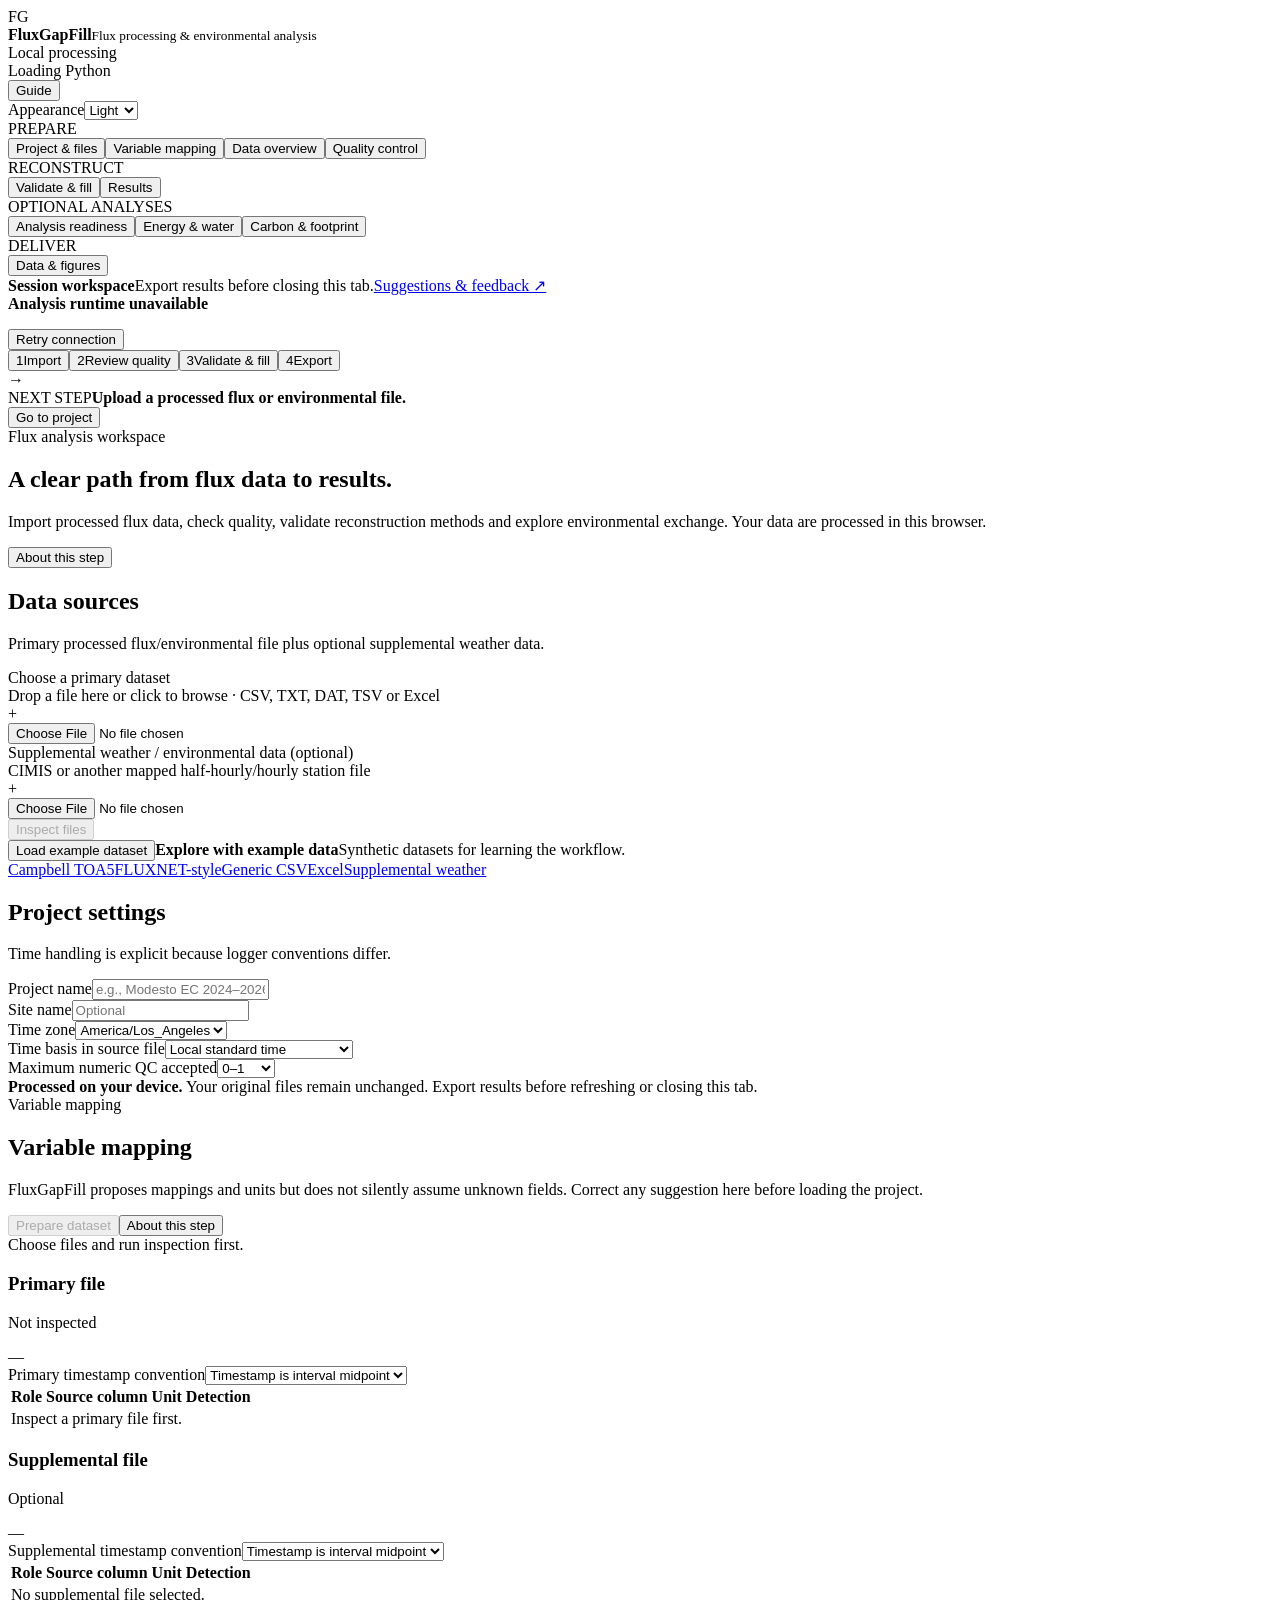
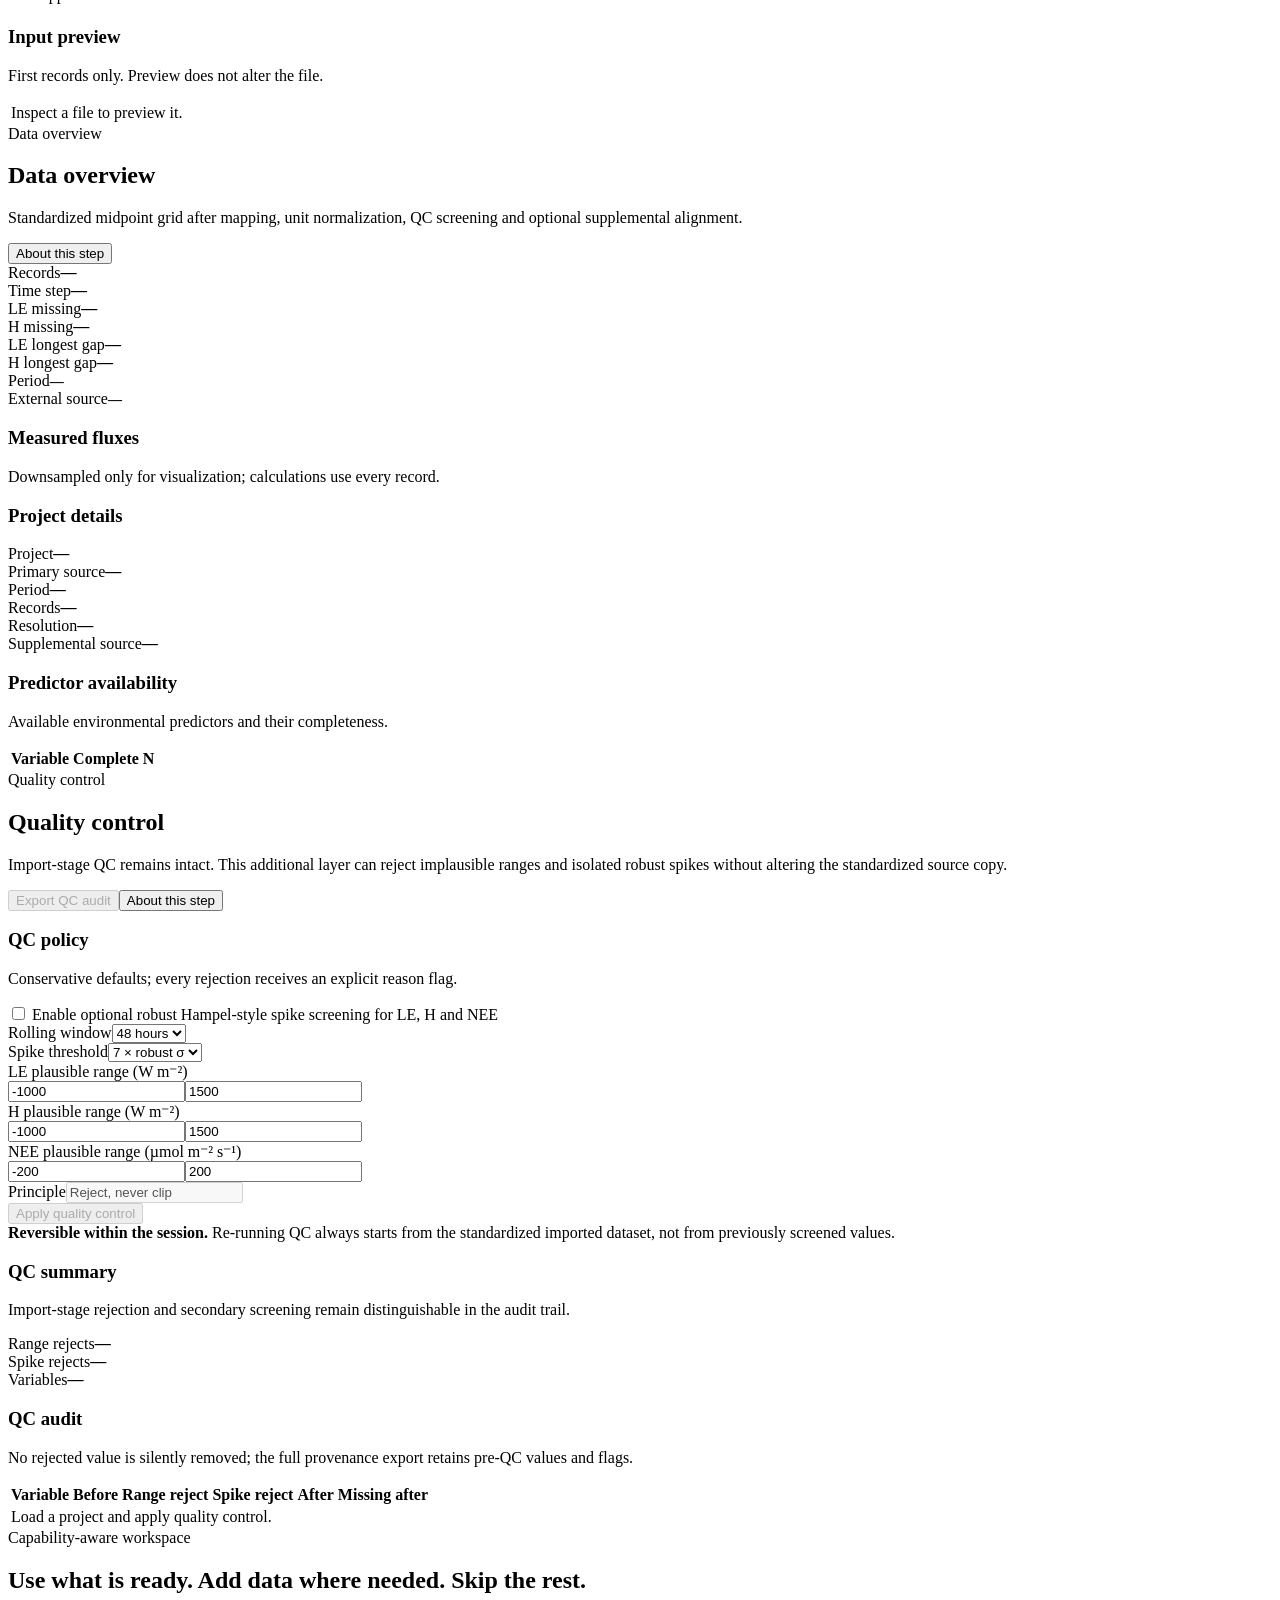
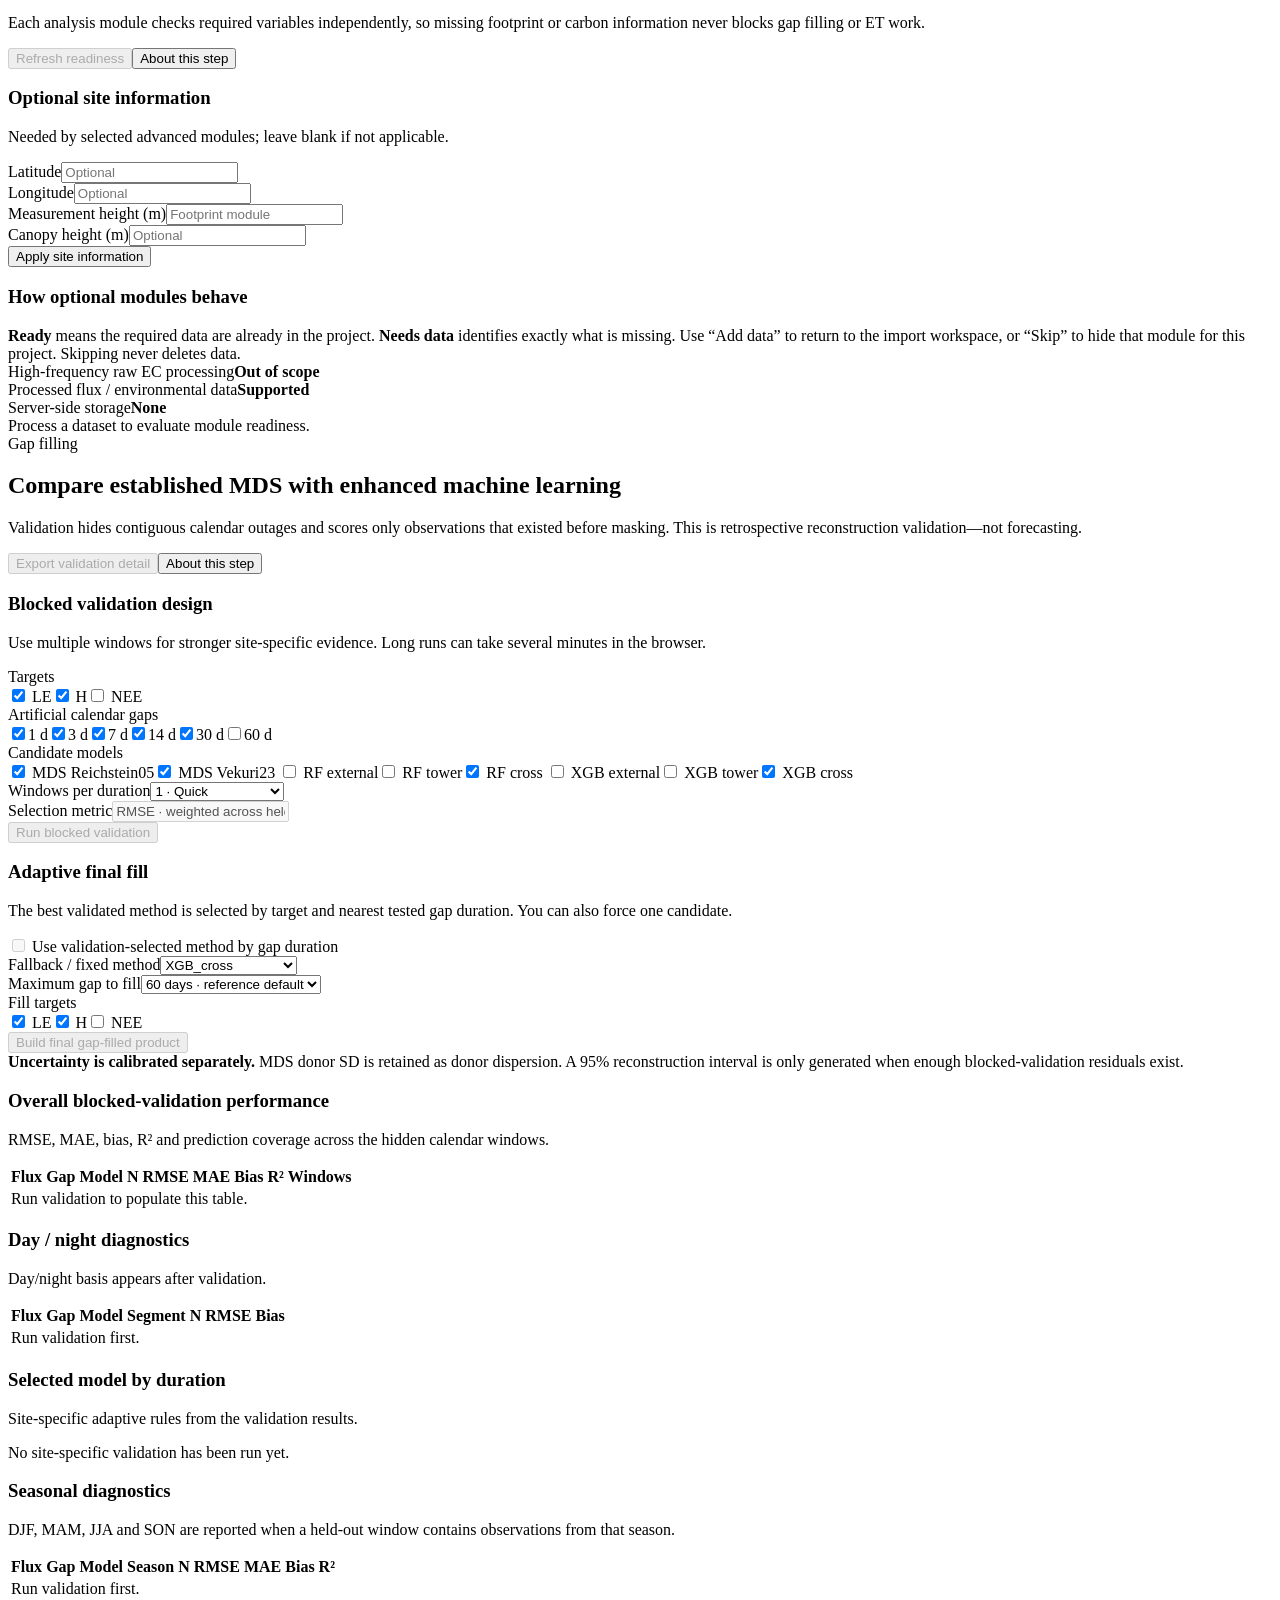
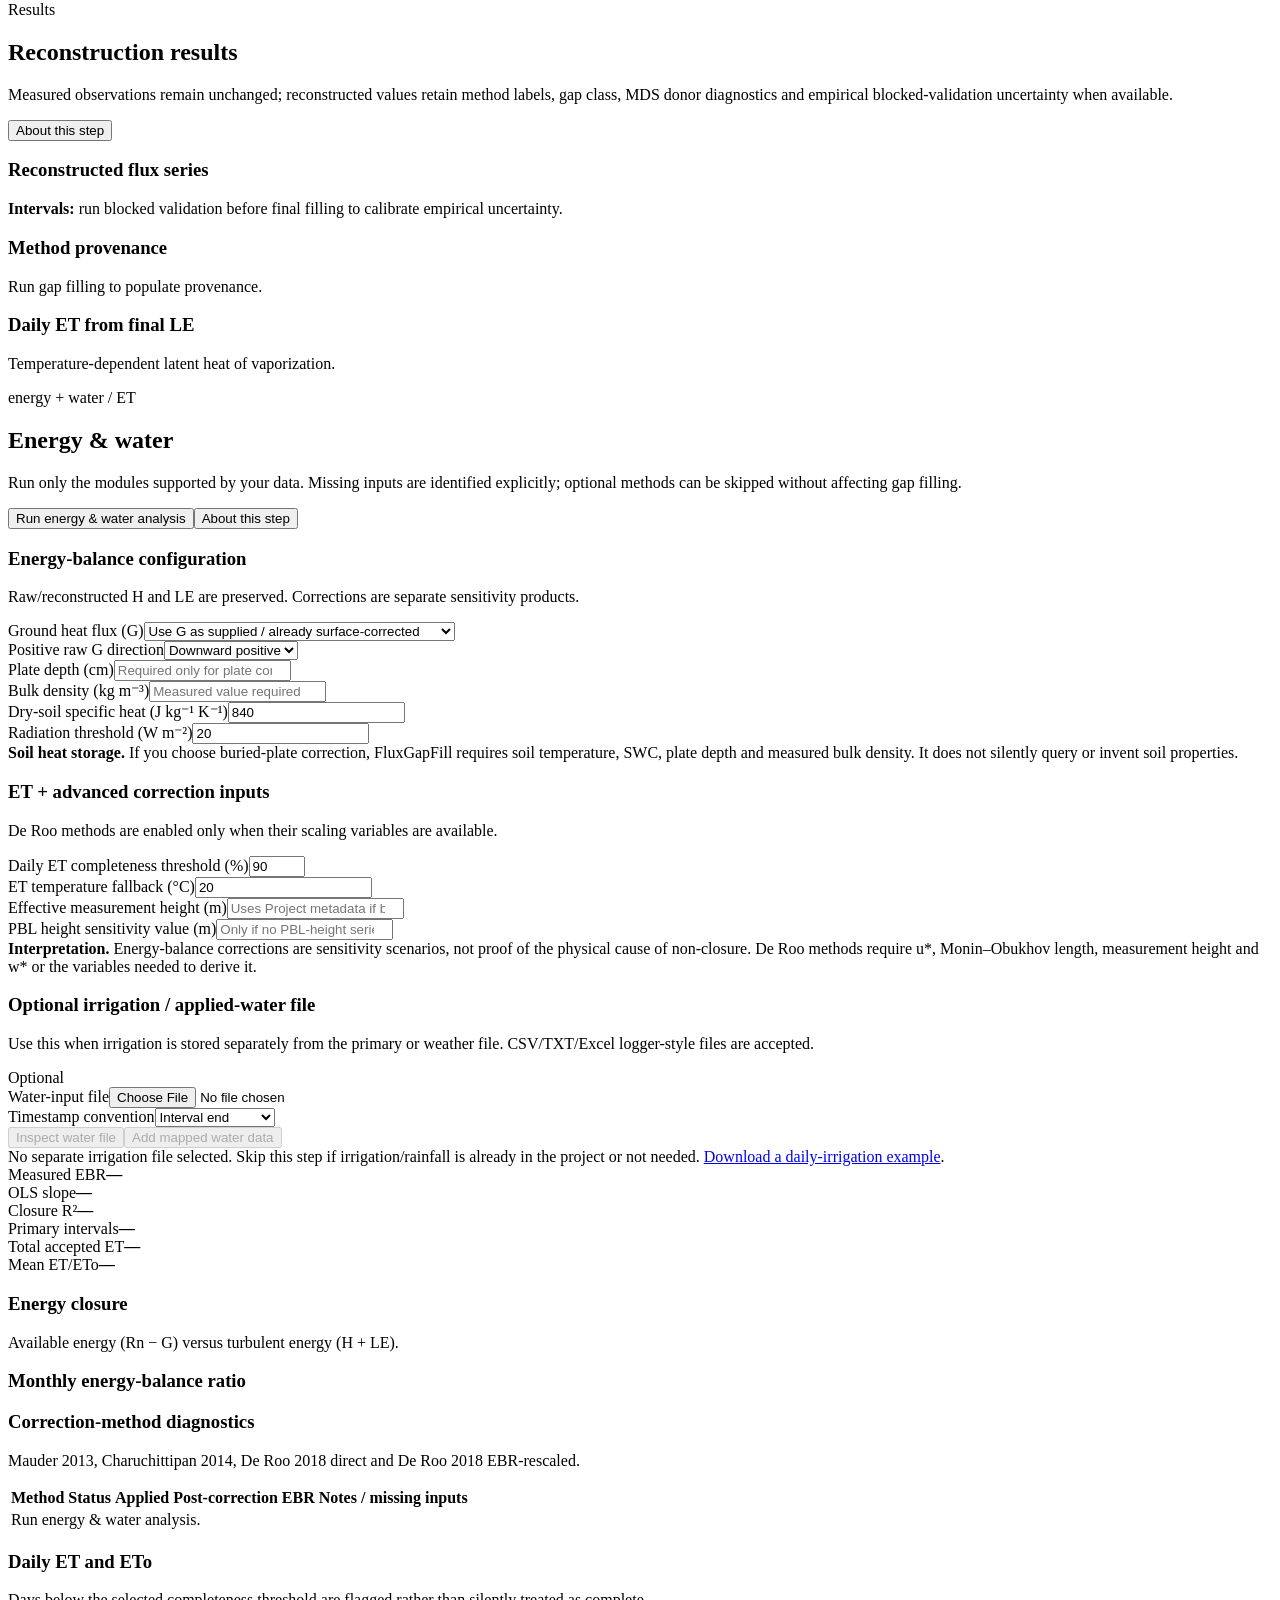
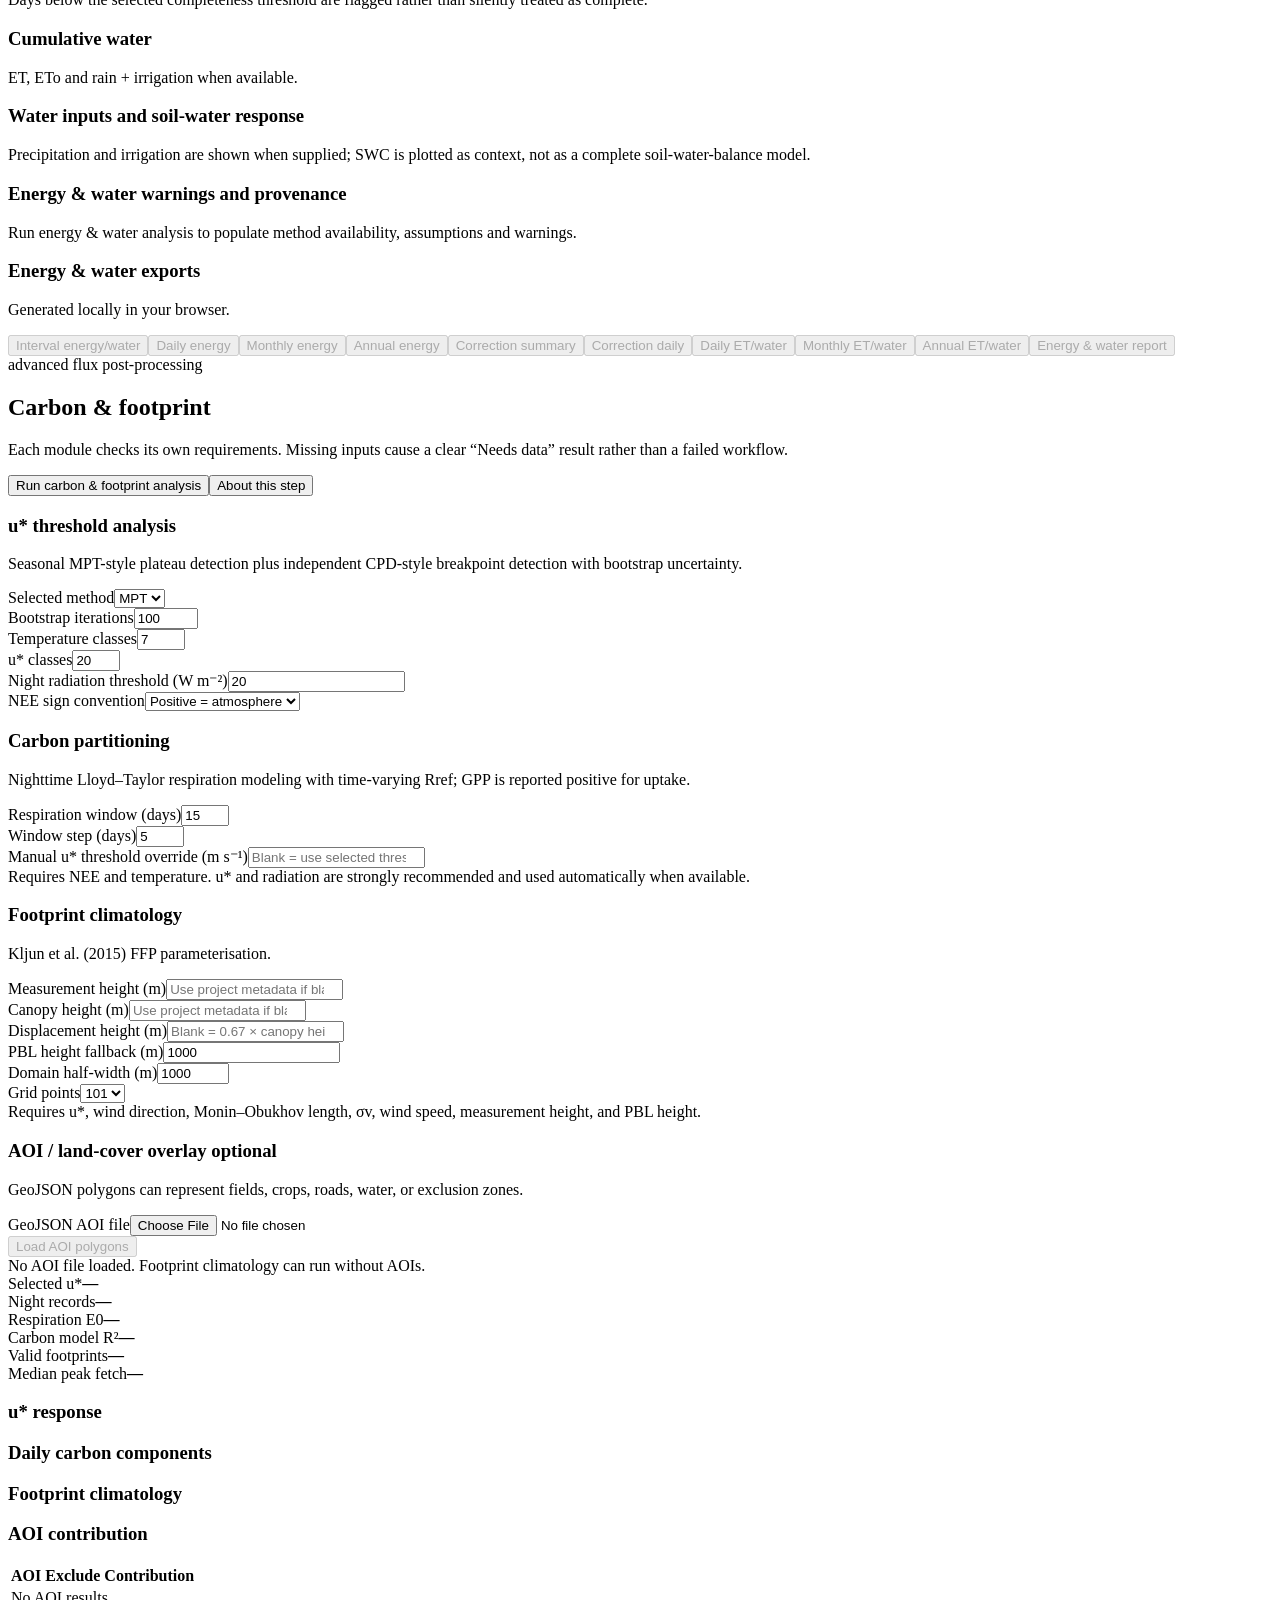
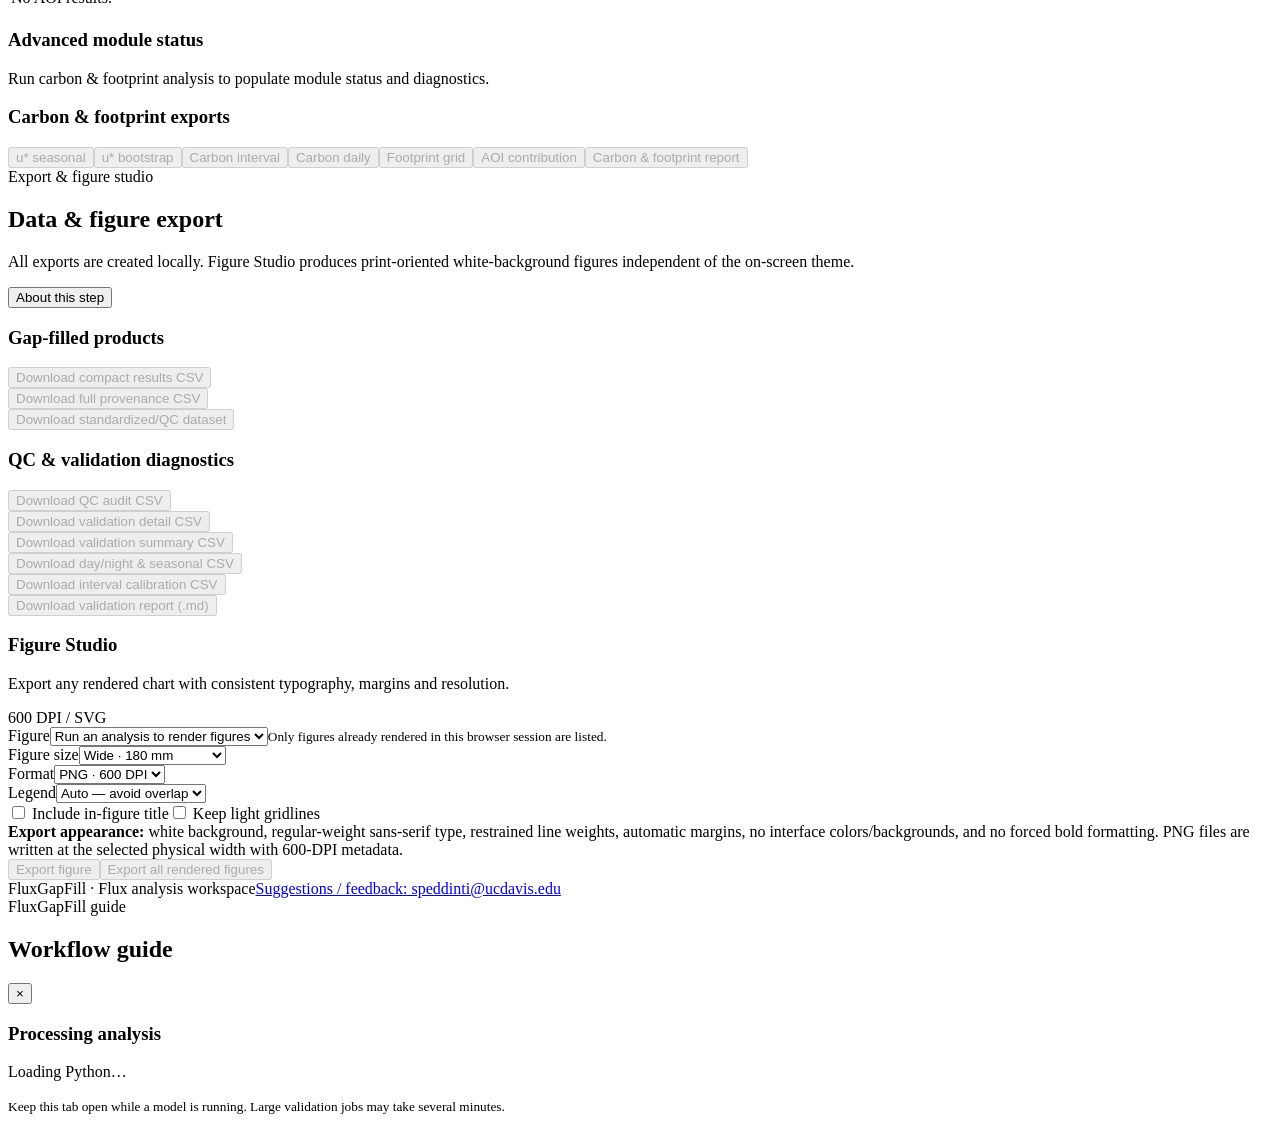
==== commit 9787d103: "Add files via upload" ====
--- a/public/index.html
+++ b/public/index.html
@@ -4,87 +4,77 @@
 <head>
 <meta charset="utf-8"/>
 <meta content="width=device-width,initial-scale=1" name="viewport"/>
-<title>FluxGapFill 1.0 | Flux post-processing &amp; gap filling</title>
+<title>FluxGapFill | Flux analysis workspace</title>
 <meta content="Local-first scientific software for processed flux import, QC, gap filling, validation, energy/water analysis, carbon partitioning and footprint analysis." name="description"/>
-<meta content="#061321" name="theme-color"/>
+<meta content="#f4f7f8" name="theme-color"/>
 <link href="/favicon.svg" rel="icon"/>
-<link href="/assets/css/app.1.0.0.css?v=20260923v100" rel="stylesheet"/>
+<link href="/assets/css/app.css?v=20260924workspace" rel="stylesheet"/>
 <script defer="" src="/assets/vendor/plotly-6.5.2.min.js"></script>
-<script defer="" src="/assets/js/app.1.0.0.js?v=20260923v100"></script>
-</head>
-<body data-theme="dark">
+<script defer="" src="/assets/js/app.js?v=20260924workspace"></script>
+<script defer="" src="/assets/js/workspace.js?v=20260924workspace"></script></head>
+<body data-theme="light">
 <div class="app">
 <header class="topbar"><div class="topbar-inner">
-<div class="brand"><div class="mark">FG</div><div class="brand-copy"><strong>FluxGapFill</strong><small>SCIENTIFIC POST-PROCESSING · VERSION 1.0</small></div></div>
+<div class="brand"><div class="mark">FG</div><div class="brand-copy"><strong>FluxGapFill</strong><small>Flux processing &amp; environmental analysis</small></div></div>
 <div class="top-actions">
 <div class="status local-status" title="Scientific files are processed in this browser session"><i></i><span>Local processing</span></div>
-<div class="status busy" id="runtimeStatus"><i></i><span id="runtimeText">Loading Python</span></div>
+<div aria-live="polite" class="status busy" id="runtimeStatus"><i></i><span id="runtimeText">Loading Python</span></div>
 <button aria-label="Open workflow guide" class="top-btn" id="guideBtn" type="button">Guide</button>
-<div class="theme-control" title="Choose the application appearance"><label for="themeSelect">Appearance</label><select aria-label="Appearance" id="themeSelect"><option value="light">Light</option><option selected="" value="dark">Dark</option><option value="night">Night</option></select></div>
+<div class="theme-control" title="Choose the application appearance"><label for="themeSelect">Appearance</label><select aria-label="Appearance" id="themeSelect"><option selected="" value="light">Light</option><option value="dark">Dark</option><option value="night">Night</option></select></div>
 </div>
 </div></header>
 <div class="shell">
 <aside class="sidebar">
-<div class="nav-title">ANALYSIS WORKSPACE</div>
-<button class="nav-btn active" data-view="setup">Project &amp; files <span>01</span></button>
-<button class="nav-btn" data-view="mapping">Variable mapping <span>02</span></button>
-<button class="nav-btn" data-view="overview">Data overview <span>03</span></button>
-<button class="nav-btn" data-view="qc">Quality control <span>04</span></button>
-<button class="nav-btn" data-view="modules">Readiness <span>05</span></button>
-<button class="nav-btn" data-view="models">Gap filling <span>06</span></button>
-<button class="nav-btn" data-view="results">Results <span>07</span></button>
-<button class="nav-btn" data-view="energywater">Energy &amp; water <span>08</span></button>
-<button class="nav-btn" data-view="phase4">Carbon &amp; footprint <span>09</span></button>
-<button class="nav-btn" data-view="export">Export &amp; figures <span>10</span></button>
-<div class="sidebar-tools"><div class="sidebar-guide"><span class="sidebar-kicker">Recommended next</span><strong id="nextStepLabel">Upload a processed dataset</strong><button class="side-guide-btn" id="guideOpenSide" type="button">Open workflow guide</button></div><div class="sidebar-privacy"><strong>Private by design</strong><span>Input data and results stay in this browser session unless you download them.</span></div></div>
+<div class="nav-title">PREPARE</div>
+<button class="nav-btn active" data-view="setup">Project &amp; files<span class="nav-state"></span></button><button class="nav-btn" data-view="mapping">Variable mapping<span class="nav-state"></span></button><button class="nav-btn" data-view="overview">Data overview<span class="nav-state"></span></button><button class="nav-btn" data-view="qc">Quality control<span class="nav-state"></span></button><div class="nav-title">RECONSTRUCT</div><button class="nav-btn" data-view="models">Validate &amp; fill<span class="nav-state"></span></button><button class="nav-btn" data-view="results">Results<span class="nav-state"></span></button><div class="nav-title">OPTIONAL ANALYSES</div><button class="nav-btn" data-view="modules">Analysis readiness<span class="nav-state"></span></button><button class="nav-btn" data-view="energywater">Energy &amp; water<span class="nav-state"></span></button><button class="nav-btn" data-view="phase4">Carbon &amp; footprint<span class="nav-state"></span></button><div class="nav-title">DELIVER</div><button class="nav-btn" data-view="export">Data &amp; figures<span class="nav-state"></span></button><div class="sidebar-tools"><div class="sidebar-privacy"><strong>Session workspace</strong><span>Export results before closing this tab.</span><a href="mailto:speddinti@ucdavis.edu">Suggestions &amp; feedback ↗</a></div></div>
 </aside>
-<main class="main"><div class="workflow-coach" id="workflowCoach"><div class="coach-icon">→</div><div><span>Recommended next step</span><strong id="coachText">Upload a processed flux or environmental file.</strong></div><button class="btn btn-ghost btn-sm" id="coachAction" type="button">Go to project</button></div>
+<main class="main"><div class="runtime-notice hidden" id="runtimeNotice" role="alert"><strong>Analysis runtime unavailable</strong><p id="runtimeNoticeText"></p><button class="btn btn-secondary" id="retryRuntime">Retry connection</button></div><div aria-label="Core workflow" class="workflow-strip"><button data-go="setup"><span>1</span>Import</button><button data-go="qc"><span>2</span>Review quality</button><button data-go="models"><span>3</span>Validate &amp; fill</button><button data-go="export"><span>4</span>Export</button></div><div class="workflow-coach" id="workflowCoach"><div class="coach-icon">→</div><div><span>NEXT STEP</span><strong id="coachText">Upload a processed flux or environmental file.</strong></div><button class="btn btn-ghost btn-sm" id="coachAction" type="button">Go to project</button></div>
 <section class="view active" id="setup">
-<div class="hero"><div class="eyebrow">FluxGapFill 1.0 · local-first scientific software</div><h1>From processed fluxes to defensible, publication-ready results.</h1><p>Import already-computed half-hourly/hourly flux or environmental data, verify the mapping, apply transparent QC, benchmark gap-filling methods, and continue only into the energy, water, carbon or footprint modules supported by your dataset.</p><div class="badge-row"><span class="badge">EddyPro</span><span class="badge">Campbell TOA5</span><span class="badge">AmeriFlux / FLUXNET</span><span class="badge">CSV / TXT / TSV</span><span class="badge">Excel</span><span class="badge">Manual mapping</span><span class="badge">Files stay local</span></div></div><div class="step-helper"><div class="helper-step">?</div><div class="helper-copy"><strong>Start here</strong><span>Upload a processed flux/environmental file. A supplemental weather file is optional. Raw 10–20 Hz sonic/IRGA data are outside this tool.</span></div><button class="helper-link" data-help="setup" type="button">What should I upload?</button></div>
+<div class="hero"><div class="eyebrow">Flux analysis workspace</div><h1>A clear path from flux data to results.</h1><p>Import processed flux data, check quality, validate reconstruction methods and explore environmental exchange. Your data are processed in this browser.</p><button class="context-help" data-help="setup" type="button">About this step</button></div>
 <div class="grid2">
-<div class="card"><div class="card-head"><div><h2>1. Project data</h2><p>Primary processed flux/environmental file plus optional supplemental weather data.</p></div></div><div class="card-body">
-<div class="dropzone" id="primaryDrop"><label for="primaryInput"><div><div class="file-title" id="primaryFileName">Primary processed data</div><div class="file-meta" id="primaryFileMeta">EddyPro TXT, TOA5, CSV, TSV, TXT, XLSX/XLS/ODS</div></div><div class="plus">+</div></label><input accept=".txt,.csv,.tsv,.dat,.xlsx,.xls,.xlsb,.ods,text/plain,text/csv" id="primaryInput" type="file"/></div>
+<div class="card"><div class="card-head"><div><h2>Data sources</h2><p>Primary processed flux/environmental file plus optional supplemental weather data.</p></div></div><div class="card-body">
+<div class="dropzone" id="primaryDrop"><label for="primaryInput"><div><div class="file-title" id="primaryFileName">Choose a primary dataset</div><div class="file-meta" id="primaryFileMeta">Drop a file here or click to browse · CSV, TXT, DAT, TSV or Excel</div></div><div class="plus">+</div></label><input accept=".txt,.csv,.tsv,.dat,.xlsx,.xls,.xlsb,.ods,text/plain,text/csv" class="visually-hidden" id="primaryInput" type="file"/></div>
 <div class="spacer10"></div>
-<div class="dropzone" id="suppDrop"><label for="suppInput"><div><div class="file-title" id="suppFileName">Supplemental weather / environmental data <span class="muted">(optional)</span></div><div class="file-meta" id="suppFileMeta">CIMIS or another mapped half-hourly/hourly station file</div></div><div class="plus">+</div></label><input accept=".txt,.csv,.tsv,.dat,.xlsx,.xls,.xlsb,.ods,text/plain,text/csv" id="suppInput" type="file"/></div>
-<div class="spacer10"></div><button class="btn btn-primary wide" disabled="" id="inspectBtn">Inspect &amp; auto-detect files</button>
-<div class="spacer10"></div><div class="example-box"><strong>No alternate-format files to test?</strong><span>Use the bundled synthetic examples:</span><div class="example-links"><a download="" href="/examples/campbell_toa5_example.dat">Campbell TOA5</a><a download="" href="/examples/fluxnet_style_example.csv">FLUXNET-style</a><a download="" href="/examples/generic_manual_example.csv">Generic CSV</a><a download="" href="/examples/generic_manual_example.xlsx">Excel</a><a download="" href="/examples/supplemental_weather_example.csv">Supplemental weather</a></div></div>
+<div class="dropzone" id="suppDrop"><label for="suppInput"><div><div class="file-title" id="suppFileName">Supplemental weather / environmental data <span class="muted">(optional)</span></div><div class="file-meta" id="suppFileMeta">CIMIS or another mapped half-hourly/hourly station file</div></div><div class="plus">+</div></label><input accept=".txt,.csv,.tsv,.dat,.xlsx,.xls,.xlsb,.ods,text/plain,text/csv" class="visually-hidden" id="suppInput" type="file"/></div>
+<div class="spacer10"></div><button class="btn btn-primary wide" disabled="" id="inspectBtn">Inspect files</button>
+<div class="spacer10"></div><div class="example-box"><button class="btn btn-secondary wide" id="demoBtn" type="button">Load example dataset</button><strong>Explore with example data</strong><span>Synthetic datasets for learning the workflow.</span><div class="example-links"><a download="" href="/examples/campbell_toa5_example.dat">Campbell TOA5</a><a download="" href="/examples/fluxnet_style_example.csv">FLUXNET-style</a><a download="" href="/examples/generic_manual_example.csv">Generic CSV</a><a download="" href="/examples/generic_manual_example.xlsx">Excel</a><a download="" href="/examples/supplemental_weather_example.csv">Supplemental weather</a></div></div>
 </div></div>
-<div class="card"><div class="card-head"><div><h2>2. Project policy</h2><p>Time handling is explicit because logger conventions differ.</p></div></div><div class="card-body">
-<div class="form-row"><div class="field"><label>Project name</label><input id="projectName" placeholder="e.g., Modesto EC 2024–2026" type="text"/></div><div class="field"><label>Site name</label><input id="siteName" placeholder="Optional" type="text"/></div></div>
-<div class="spacer10"></div><div class="form-row"><div class="field"><label>Timezone</label><select id="timezone"><option selected="" value="America/Los_Angeles">America/Los_Angeles</option><option value="America/Denver">America/Denver</option><option value="America/Chicago">America/Chicago</option><option value="America/New_York">America/New_York</option><option value="UTC">UTC</option></select></div><div class="field"><label>Time basis in source file</label><select id="timeBasis"><option selected="" value="local_standard">Local standard time</option><option value="local_civil">Local civil time (DST-aware)</option><option value="utc">UTC</option></select></div></div>
-<div class="spacer10"></div><div class="form-row"><div class="field"><label>Maximum numeric QC accepted</label><select id="maxQc"><option value="0">0 only</option><option selected="" value="1">0–1</option><option value="2">0–2</option></select></div><div class="field"><label>Scope</label><select disabled=""><option>Processed flux / environmental time series</option></select></div></div>
-<div class="spacer10"></div><div class="callout"><strong>Privacy behavior.</strong> Selected files are copied only into the temporary Pyodide filesystem/memory for this browser session. Refreshing or closing the page removes the working copies; original files on your computer are unchanged.</div>
+<div class="card"><div class="card-head"><div><h2>Project settings</h2><p>Time handling is explicit because logger conventions differ.</p></div></div><div class="card-body">
+<div class="form-row"><div class="field"><label for="projectName">Project name</label><input id="projectName" placeholder="e.g., Modesto EC 2024–2026" type="text"/></div><div class="field"><label for="siteName">Site name</label><input id="siteName" placeholder="Optional" type="text"/></div></div>
+<div class="spacer10"></div><div class="form-row"><div class="field"><label for="timezone">Time zone</label><select id="timezone"><option selected="" value="America/Los_Angeles">America/Los_Angeles</option><option value="America/Denver">America/Denver</option><option value="America/Chicago">America/Chicago</option><option value="America/New_York">America/New_York</option><option value="UTC">UTC</option></select></div><div class="field"><label for="timeBasis">Time basis in source file</label><select id="timeBasis"><option selected="" value="local_standard">Local standard time</option><option value="local_civil">Local civil time (DST-aware)</option><option value="utc">UTC</option></select></div></div>
+<div class="spacer10"></div><div class="form-row"><div class="field"><label for="maxQc">Maximum numeric QC accepted</label><select id="maxQc"><option value="0">0 only</option><option selected="" value="1">0–1</option><option value="2">0–2</option></select></div></div>
+<div class="spacer10"></div><div class="callout"><strong>Processed on your device.</strong> Your original files remain unchanged. Export results before refreshing or closing this tab.</div>
 </div></div>
 </div>
 </section>
 <section class="view" id="mapping">
-<div class="section-title"><div><div class="eyebrow">Variable mapping</div><h2>Verify before processing</h2><p>FluxGapFill proposes mappings and units but does not silently assume unknown fields. Correct any suggestion here before loading the project.</p></div><button class="btn btn-primary" disabled="" id="processBtn">Process mapped project</button></div><div class="step-helper"><div class="helper-step">?</div><div class="helper-copy"><strong>Confirm what FluxGapFill detected</strong><span>Check timestamp convention, variable roles and units before processing. Correct uncertain mappings instead of accepting a guess.</span></div><button class="helper-link" data-help="mapping" type="button">Mapping help</button></div>
+<div class="section-title"><div><div class="eyebrow">Variable mapping</div><h2>Variable mapping</h2><p>FluxGapFill proposes mappings and units but does not silently assume unknown fields. Correct any suggestion here before loading the project.</p></div><button class="btn btn-primary" disabled="" id="processBtn">Prepare dataset</button><button class="context-help" data-help="mapping" type="button">About this step</button></div>
 <div class="mapping-summary" id="mappingSummary"><div class="callout">Choose files and run inspection first.</div></div>
 <div class="grid2 mapping-grid">
 <div class="card"><div class="card-head"><div><h3>Primary file</h3><p id="primaryFormatText">Not inspected</p></div><span class="format-chip" id="primaryFormatChip">—</span></div><div class="card-body">
-<div class="field"><label>Primary timestamp convention</label><select id="primaryTimestamp"><option value="midpoint">Timestamp is interval midpoint</option><option value="end">Timestamp is interval end</option><option value="start">Timestamp is interval start</option></select><small class="field-note" id="primaryTimestampNote"></small></div>
+<div class="field"><label for="primaryTimestamp">Primary timestamp convention</label><select id="primaryTimestamp"><option value="midpoint">Timestamp is interval midpoint</option><option value="end">Timestamp is interval end</option><option value="start">Timestamp is interval start</option></select><small class="field-note" id="primaryTimestampNote"></small></div>
 <div class="spacer10"></div><div class="mapping-table-wrap"><table class="table mapping-table"><thead><tr><th>Role</th><th>Source column</th><th>Unit</th><th>Detection</th></tr></thead><tbody id="primaryMapBody"><tr><td colspan="4">Inspect a primary file first.</td></tr></tbody></table></div>
 </div></div>
 <div class="card"><div class="card-head"><div><h3>Supplemental file</h3><p id="suppFormatText">Optional</p></div><span class="format-chip" id="suppFormatChip">—</span></div><div class="card-body">
-<div id="suppMappingControls"><div class="field"><label>Supplemental timestamp convention</label><select id="suppTimestamp"><option value="midpoint">Timestamp is interval midpoint</option><option value="end">Timestamp is interval end</option><option value="start">Timestamp is interval start</option></select><small class="field-note" id="suppTimestampNote"></small></div><div class="spacer10"></div><div class="mapping-table-wrap"><table class="table mapping-table"><thead><tr><th>Role</th><th>Source column</th><th>Unit</th><th>Detection</th></tr></thead><tbody id="suppMapBody"><tr><td colspan="4">No supplemental file selected.</td></tr></tbody></table></div></div>
+<div id="suppMappingControls"><div class="field"><label for="suppTimestamp">Supplemental timestamp convention</label><select id="suppTimestamp"><option value="midpoint">Timestamp is interval midpoint</option><option value="end">Timestamp is interval end</option><option value="start">Timestamp is interval start</option></select><small class="field-note" id="suppTimestampNote"></small></div><div class="spacer10"></div><div class="mapping-table-wrap"><table class="table mapping-table"><thead><tr><th>Role</th><th>Source column</th><th>Unit</th><th>Detection</th></tr></thead><tbody id="suppMapBody"><tr><td colspan="4">No supplemental file selected.</td></tr></tbody></table></div></div>
 </div></div>
 </div>
 <div class="spacer10"></div><div class="card"><div class="card-head"><div><h3>Input preview</h3><p>First records only. Preview does not alter the file.</p></div></div><div class="table-wrap preview-wrap"><table class="table"><thead id="previewHead"></thead><tbody id="previewBody"><tr><td>Inspect a file to preview it.</td></tr></tbody></table></div></div>
 </section>
 <section class="view" id="overview">
-<div class="section-title"><div><div class="eyebrow">Data overview</div><h2>Quality, completeness and gap structure</h2><p>Standardized midpoint grid after mapping, unit normalization, QC screening and optional supplemental alignment.</p></div></div><div class="step-helper"><div class="helper-step">?</div><div class="helper-copy"><strong>Check whether the record is analysis-ready</strong><span>Review coverage, time resolution, missingness and gap structure. Calculations use the complete standardized record, not the downsampled chart.</span></div><button class="helper-link" data-help="overview" type="button">How to read this page</button></div>
+<div class="section-title"><div><div class="eyebrow">Data overview</div><h2>Data overview</h2><p>Standardized midpoint grid after mapping, unit normalization, QC screening and optional supplemental alignment.</p></div><button class="context-help" data-help="overview" type="button">About this step</button></div>
 <div class="metrics"><div class="metric"><span>Records</span><b id="mRecords">—</b></div><div class="metric"><span>Time step</span><b id="mStep">—</b></div><div class="metric warn"><span>LE missing</span><b id="mLeMissing">—</b></div><div class="metric warn"><span>H missing</span><b id="mHMissing">—</b></div><div class="metric"><span>LE longest gap</span><b id="mLeGap">—</b></div><div class="metric"><span>H longest gap</span><b id="mHGap">—</b></div><div class="metric"><span>Period</span><b id="mPeriod" style="font-size:14px">—</b></div><div class="metric good"><span>External source</span><b id="mStation" style="font-size:14px">—</b></div></div>
 <div class="card"><div class="card-head"><div><h3>Measured fluxes</h3><p>Downsampled only for visualization; calculations use every record.</p></div></div><div class="chart" id="rawChart"></div></div>
-<div class="spacer10"></div><div class="grid2"><div class="card"><div class="card-head"><div><h3>Project details</h3></div></div><div class="card-body info-list"><div class="info-row"><span>Project</span><b id="datasetProject">—</b></div><div class="info-row"><span>Primary source</span><b id="datasetSource">—</b></div><div class="info-row"><span>Period</span><b id="datasetPeriod">—</b></div><div class="info-row"><span>Records</span><b id="datasetRows">—</b></div><div class="info-row"><span>Resolution</span><b id="datasetStep">—</b></div><div class="info-row"><span>Supplemental source</span><b id="datasetStation">—</b></div></div></div><div class="card"><div class="card-head"><div><h3>Predictor availability</h3><p>Variables visible to current/future analysis modules.</p></div></div><div class="table-wrap"><table class="table"><thead><tr><th>Variable</th><th>Complete</th><th>N</th><th></th></tr></thead><tbody id="predictorBody"></tbody></table></div></div></div>
+<div class="spacer10"></div><div class="grid2"><div class="card"><div class="card-head"><div><h3>Project details</h3></div></div><div class="card-body info-list"><div class="info-row"><span>Project</span><b id="datasetProject">—</b></div><div class="info-row"><span>Primary source</span><b id="datasetSource">—</b></div><div class="info-row"><span>Period</span><b id="datasetPeriod">—</b></div><div class="info-row"><span>Records</span><b id="datasetRows">—</b></div><div class="info-row"><span>Resolution</span><b id="datasetStep">—</b></div><div class="info-row"><span>Supplemental source</span><b id="datasetStation">—</b></div></div></div><div class="card"><div class="card-head"><div><h3>Predictor availability</h3><p>Available environmental predictors and their completeness.</p></div></div><div class="table-wrap"><table class="table"><thead><tr><th>Variable</th><th>Complete</th><th>N</th><th></th></tr></thead><tbody id="predictorBody"></tbody></table></div></div></div>
 </section>
 <section class="view" id="qc">
-<div class="section-title"><div><div class="eyebrow">Quality control</div><h2>Screen transparently before model training</h2><p>Import-stage QC remains intact. This additional layer can reject implausible ranges and isolated robust spikes without altering the standardized source copy.</p></div><button class="btn btn-secondary" disabled="" id="exportQcTop">Export QC audit</button></div><div class="step-helper"><div class="helper-step">?</div><div class="helper-copy"><strong>Screen conservatively</strong><span>Start with the documented QC flags and physical limits. The extra robust spike screen is optional and should be enabled only when justified.</span></div><button class="helper-link" data-help="qc" type="button">QC help</button></div>
+<div class="section-title"><div><div class="eyebrow">Quality control</div><h2>Quality control</h2><p>Import-stage QC remains intact. This additional layer can reject implausible ranges and isolated robust spikes without altering the standardized source copy.</p></div><button class="btn btn-secondary" disabled="" id="exportQcTop">Export QC audit</button><button class="context-help" data-help="qc" type="button">About this step</button></div>
 <div class="grid2">
 <div class="card"><div class="card-head"><div><h3>QC policy</h3><p>Conservative defaults; every rejection receives an explicit reason flag.</p></div></div><div class="card-body">
 <label class="check"><input id="spikeEnabled" type="checkbox"/> Enable optional robust Hampel-style spike screening for LE, H and NEE</label>
-<div class="spacer10"></div><div class="form-row"><div class="field"><label>Rolling window</label><select id="spikeWindow"><option value="24">24 hours</option><option selected="" value="48">48 hours</option><option value="72">72 hours</option></select></div><div class="field"><label>Spike threshold</label><select id="spikeSigma"><option value="6">6 × robust σ</option><option selected="" value="7">7 × robust σ</option><option value="8">8 × robust σ</option></select></div></div>
-<div class="spacer10"></div><div class="form-row"><div class="field"><label>LE plausible range (W m⁻²)</label><div class="range-row"><input id="leMin" type="number" value="-1000"/><input id="leMax" type="number" value="1500"/></div></div><div class="field"><label>H plausible range (W m⁻²)</label><div class="range-row"><input id="hMin" type="number" value="-1000"/><input id="hMax" type="number" value="1500"/></div></div></div>
-<div class="spacer10"></div><div class="form-row"><div class="field"><label>NEE plausible range (µmol m⁻² s⁻¹)</label><div class="range-row"><input id="neeMin" type="number" value="-200"/><input id="neeMax" type="number" value="200"/></div></div><div class="field"><label>Principle</label><input disabled="" value="Reject, never clip"/></div></div>
+<div class="spacer10"></div><div class="form-row"><div class="field"><label for="spikeWindow">Rolling window</label><select id="spikeWindow"><option value="24">24 hours</option><option selected="" value="48">48 hours</option><option value="72">72 hours</option></select></div><div class="field"><label for="spikeSigma">Spike threshold</label><select id="spikeSigma"><option value="6">6 × robust σ</option><option selected="" value="7">7 × robust σ</option><option value="8">8 × robust σ</option></select></div></div>
+<div class="spacer10"></div><div class="form-row"><div class="field"><label for="leMin">LE plausible range (W m⁻²)</label><div class="range-row"><input id="leMin" type="number" value="-1000"/><input id="leMax" type="number" value="1500"/></div></div><div class="field"><label for="hMin">H plausible range (W m⁻²)</label><div class="range-row"><input id="hMin" type="number" value="-1000"/><input id="hMax" type="number" value="1500"/></div></div></div>
+<div class="spacer10"></div><div class="form-row"><div class="field"><label for="neeMin">NEE plausible range (µmol m⁻² s⁻¹)</label><div class="range-row"><input id="neeMin" type="number" value="-200"/><input id="neeMax" type="number" value="200"/></div></div><div class="field"><label>Principle</label><input disabled="" value="Reject, never clip"/></div></div>
 <div class="spacer10"></div><button class="btn btn-primary wide" disabled="" id="applyQcBtn">Apply quality control</button>
 <div class="spacer10"></div><div class="callout"><strong>Reversible within the session.</strong> Re-running QC always starts from the standardized imported dataset, not from previously screened values.</div>
 </div></div>
@@ -96,12 +86,12 @@
 <div class="spacer10"></div><div class="card"><div class="card-head"><div><h3>QC audit</h3><p>No rejected value is silently removed; the full provenance export retains pre-QC values and flags.</p></div></div><div class="table-wrap"><table class="table"><thead><tr><th>Variable</th><th>Before</th><th>Range reject</th><th>Spike reject</th><th>After</th><th>Missing after</th></tr></thead><tbody id="qcAuditBody"><tr><td colspan="6">Load a project and apply quality control.</td></tr></tbody></table></div></div>
 </section>
 <section class="view" id="modules">
-<div class="section-title"><div><div class="eyebrow">Capability-aware workspace</div><h2>Use what is ready. Add data where needed. Skip the rest.</h2><p>Each analysis module checks required variables independently, so missing footprint or carbon information never blocks gap filling or ET work.</p></div><button class="btn btn-secondary" disabled="" id="refreshCapabilities">Refresh readiness</button></div><div class="step-helper"><div class="helper-step">?</div><div class="helper-copy"><strong>Run only what your data support</strong><span>Each module declares its required inputs. Supply missing metadata/data when useful, or skip that module without blocking the rest of the workflow.</span></div><button class="helper-link" data-help="modules" type="button">Readiness help</button></div>
-<div class="grid2"><div class="card"><div class="card-head"><div><h3>Optional site information</h3><p>Needed by selected advanced modules; leave blank if not applicable.</p></div></div><div class="card-body"><div class="form-row"><div class="field"><label>Latitude</label><input id="latitude" placeholder="Optional" step="any" type="number"/></div><div class="field"><label>Longitude</label><input id="longitude" placeholder="Optional" step="any" type="number"/></div></div><div class="spacer10"></div><div class="form-row"><div class="field"><label>Measurement height (m)</label><input id="measurementHeight" placeholder="Footprint module" step="any" type="number"/></div><div class="field"><label>Canopy height (m)</label><input id="canopyHeight" placeholder="Optional" step="any" type="number"/></div></div><div class="spacer10"></div><button class="btn btn-secondary wide" id="saveSiteInfo">Apply site information</button></div></div><div class="card"><div class="card-head"><div><h3>How optional modules behave</h3></div></div><div class="card-body"><div class="callout"><strong>Ready</strong> means the required data are already in the project. <strong>Needs data</strong> identifies exactly what is missing. Use “Add data” to return to the import workspace, or “Skip” to hide that module for this project. Skipping never deletes data.</div><div class="spacer10"></div><div class="info-list"><div class="info-row"><span>High-frequency raw EC processing</span><b>Out of scope</b></div><div class="info-row"><span>Processed flux / environmental data</span><b class="green-text">Supported</b></div><div class="info-row"><span>Server-side storage</span><b>None</b></div></div></div></div></div>
+<div class="section-title"><div><div class="eyebrow">Capability-aware workspace</div><h2>Use what is ready. Add data where needed. Skip the rest.</h2><p>Each analysis module checks required variables independently, so missing footprint or carbon information never blocks gap filling or ET work.</p></div><button class="btn btn-secondary" disabled="" id="refreshCapabilities">Refresh readiness</button><button class="context-help" data-help="modules" type="button">About this step</button></div>
+<div class="grid2"><div class="card"><div class="card-head"><div><h3>Optional site information</h3><p>Needed by selected advanced modules; leave blank if not applicable.</p></div></div><div class="card-body"><div class="form-row"><div class="field"><label for="latitude">Latitude</label><input id="latitude" placeholder="Optional" step="any" type="number"/></div><div class="field"><label for="longitude">Longitude</label><input id="longitude" placeholder="Optional" step="any" type="number"/></div></div><div class="spacer10"></div><div class="form-row"><div class="field"><label for="measurementHeight">Measurement height (m)</label><input id="measurementHeight" placeholder="Footprint module" step="any" type="number"/></div><div class="field"><label for="canopyHeight">Canopy height (m)</label><input id="canopyHeight" placeholder="Optional" step="any" type="number"/></div></div><div class="spacer10"></div><button class="btn btn-secondary wide" id="saveSiteInfo">Apply site information</button></div></div><div class="card"><div class="card-head"><div><h3>How optional modules behave</h3></div></div><div class="card-body"><div class="callout"><strong>Ready</strong> means the required data are already in the project. <strong>Needs data</strong> identifies exactly what is missing. Use “Add data” to return to the import workspace, or “Skip” to hide that module for this project. Skipping never deletes data.</div><div class="spacer10"></div><div class="info-list"><div class="info-row"><span>High-frequency raw EC processing</span><b>Out of scope</b></div><div class="info-row"><span>Processed flux / environmental data</span><b class="green-text">Supported</b></div><div class="info-row"><span>Server-side storage</span><b>None</b></div></div></div></div></div>
 <div class="spacer10"></div><div class="module-grid" id="moduleCards"><div class="callout">Process a dataset to evaluate module readiness.</div></div>
 </section>
 <section class="view" id="models">
-<div class="section-title"><div><div class="eyebrow">Model lab</div><h2>Compare established MDS with enhanced machine learning</h2><p>Validation hides contiguous calendar outages and scores only observations that existed before masking. This is retrospective reconstruction validation—not forecasting.</p></div><button class="btn btn-secondary" data-export-benchmark="" disabled="" id="exportBenchmarkTop">Export validation detail</button></div><div class="step-helper"><div class="helper-step">?</div><div class="helper-copy"><strong>Validate before filling</strong><span>Balanced blocked validation is the recommended starting point. It hides contiguous calendar windows and evaluates reconstruction against observations that were actually measured.</span></div><button class="helper-link" data-help="models" type="button">Validation help</button></div>
+<div class="section-title"><div><div class="eyebrow">Gap filling</div><h2>Compare established MDS with enhanced machine learning</h2><p>Validation hides contiguous calendar outages and scores only observations that existed before masking. This is retrospective reconstruction validation—not forecasting.</p></div><button class="btn btn-secondary" data-export-benchmark="" disabled="" id="exportBenchmarkTop">Export validation detail</button><button class="context-help" data-help="models" type="button">About this step</button></div>
 <div class="grid2">
 <div class="card"><div class="card-head"><div><h3>Blocked validation design</h3><p>Use multiple windows for stronger site-specific evidence. Long runs can take several minutes in the browser.</p></div></div><div class="card-body">
 <div class="field"><label>Targets</label><div class="checks"><label class="check"><input checked="" class="targetCheck" type="checkbox" value="LE"/> LE</label><label class="check"><input checked="" class="targetCheck" type="checkbox" value="H"/> H</label><label class="check"><input class="targetCheck" type="checkbox" value="NEE"/> NEE</label></div></div>
@@ -111,12 +101,12 @@
 <label class="check"><input class="candidateCheck" type="checkbox" value="RF_external"/> RF external</label><label class="check"><input class="candidateCheck" type="checkbox" value="RF_tower"/> RF tower</label><label class="check"><input checked="" class="candidateCheck" type="checkbox" value="RF_cross"/> RF cross</label>
 <label class="check"><input class="candidateCheck" type="checkbox" value="XGB_external"/> XGB external</label><label class="check"><input class="candidateCheck" type="checkbox" value="XGB_tower"/> XGB tower</label><label class="check"><input checked="" class="candidateCheck" type="checkbox" value="XGB_cross"/> XGB cross</label>
 </div></div>
-<div class="spacer10"></div><div class="form-row"><div class="field"><label>Windows per duration</label><select id="validationWindows"><option selected="" value="1">1 · Quick</option><option value="2">2 · Balanced</option><option value="3">3 · Strong</option><option value="5">5 · Comprehensive</option></select></div><div class="field"><label>Selection metric</label><input disabled="" value="RMSE · weighted across held-out observations"/></div></div>
+<div class="spacer10"></div><div class="form-row"><div class="field"><label for="validationWindows">Windows per duration</label><select id="validationWindows"><option selected="" value="1">1 · Quick</option><option value="2">2 · Balanced</option><option value="3">3 · Strong</option><option value="5">5 · Comprehensive</option></select></div><div class="field"><label>Selection metric</label><input disabled="" value="RMSE · weighted across held-out observations"/></div></div>
 <div class="spacer10"></div><button class="btn btn-primary wide" disabled="" id="benchmarkBtn">Run blocked validation</button>
 </div></div>
 <div class="card"><div class="card-head"><div><h3>Adaptive final fill</h3><p>The best validated method is selected by target and nearest tested gap duration. You can also force one candidate.</p></div></div><div class="card-body">
 <label class="check" style="margin-bottom:12px"><input disabled="" id="adaptiveOption" type="checkbox"/> Use validation-selected method by gap duration</label>
-<div class="form-row"><div class="field"><label>Fallback / fixed method</label><select id="fixedModel"><option>XGB_cross</option><option>RF_cross</option><option>XGB_tower</option><option>RF_tower</option><option>XGB_external</option><option>RF_external</option><option>MDS_Reichstein05</option><option>MDS_Vekuri23</option></select></div><div class="field"><label>Maximum gap to fill</label><select id="maxGapDays"><option value="30">30 days</option><option selected="" value="60">60 days · reference default</option><option value="90">90 days · extended</option></select></div></div>
+<div class="form-row"><div class="field"><label for="fixedModel">Fallback / fixed method</label><select id="fixedModel"><option>XGB_cross</option><option>RF_cross</option><option>XGB_tower</option><option>RF_tower</option><option>XGB_external</option><option>RF_external</option><option>MDS_Reichstein05</option><option>MDS_Vekuri23</option></select></div><div class="field"><label for="maxGapDays">Maximum gap to fill</label><select id="maxGapDays"><option value="30">30 days</option><option selected="" value="60">60 days · reference default</option><option value="90">90 days · extended</option></select></div></div>
 <div class="spacer10"></div><div class="field"><label>Fill targets</label><div class="checks"><label class="check"><input checked="" class="fillTarget" type="checkbox" value="LE"/> LE</label><label class="check"><input checked="" class="fillTarget" type="checkbox" value="H"/> H</label><label class="check"><input class="fillTarget" type="checkbox" value="NEE"/> NEE</label></div></div>
 <div class="spacer10"></div><button class="btn btn-primary wide" disabled="" id="fillBtn">Build final gap-filled product</button>
 <div class="spacer10"></div><div class="callout"><strong>Uncertainty is calibrated separately.</strong> MDS donor SD is retained as donor dispersion. A 95% reconstruction interval is only generated when enough blocked-validation residuals exist.</div>
@@ -126,25 +116,25 @@
 <div class="spacer10"></div><div class="grid2"><div class="card"><div class="card-head"><div><h3>Day / night diagnostics</h3><p id="dayNightBasis">Day/night basis appears after validation.</p></div></div><div class="table-wrap"><table class="table"><thead><tr><th>Flux</th><th>Gap</th><th>Model</th><th>Segment</th><th>N</th><th>RMSE</th><th>Bias</th></tr></thead><tbody id="segmentBody"><tr><td colspan="7">Run validation first.</td></tr></tbody></table></div></div><div class="card"><div class="card-head"><div><h3>Selected model by duration</h3><p>Site-specific adaptive rules from the validation results.</p></div></div><div class="card-body"><div class="source-grid" id="bestRules"><div class="callout">No site-specific validation has been run yet.</div></div></div></div></div>
 <div class="spacer10"></div><div class="card"><div class="card-head"><div><h3>Seasonal diagnostics</h3><p>DJF, MAM, JJA and SON are reported when a held-out window contains observations from that season.</p></div></div><div class="table-wrap"><table class="table"><thead><tr><th>Flux</th><th>Gap</th><th>Model</th><th>Season</th><th>N</th><th>RMSE</th><th>MAE</th><th>Bias</th><th>R²</th></tr></thead><tbody id="seasonBody"><tr><td colspan="9">Run validation first.</td></tr></tbody></table></div></div>
 </section>
-<section class="view" id="results"><div class="section-title"><div><div class="eyebrow">Results</div><h2>Gap-filled fluxes with provenance</h2><p>Measured observations remain unchanged; reconstructed values retain method labels, gap class, MDS donor diagnostics and empirical blocked-validation uncertainty when available.</p></div></div><div class="step-helper"><div class="helper-step">?</div><div class="helper-copy"><strong>Inspect provenance, not only the final line</strong><span>Measured values are preserved. Filled records retain method, gap duration, diagnostics and empirical interval information when validation supports it.</span></div><button class="helper-link" data-help="results" type="button">Results help</button></div><div class="card"><div class="card-head"><div><h3>Final LE and H</h3></div></div><div class="chart" id="filledChart"></div><div class="card-body"><div class="callout" id="intervalNote"><strong>Intervals:</strong> run blocked validation before final filling to calibrate empirical uncertainty.</div></div></div><div class="spacer10"></div><div class="grid2"><div class="card"><div class="card-head"><div><h3>Method provenance</h3></div></div><div class="card-body"><div class="source-grid" id="sourceCounts"><div class="muted">Run gap filling to populate provenance.</div></div></div></div><div class="card"><div class="card-head"><div><h3>Daily ET from final LE</h3><p>Temperature-dependent latent heat of vaporization.</p></div></div><div class="chart small" id="etChart"></div></div></div></section>
+<section class="view" id="results"><div class="section-title"><div><div class="eyebrow">Results</div><h2>Reconstruction results</h2><p>Measured observations remain unchanged; reconstructed values retain method labels, gap class, MDS donor diagnostics and empirical blocked-validation uncertainty when available.</p></div><button class="context-help" data-help="results" type="button">About this step</button></div><div class="card"><div class="card-head"><div><h3>Reconstructed flux series</h3></div></div><div class="chart" id="filledChart"></div><div class="card-body"><div class="callout" id="intervalNote"><strong>Intervals:</strong> run blocked validation before final filling to calibrate empirical uncertainty.</div></div></div><div class="spacer10"></div><div class="grid2"><div class="card"><div class="card-head"><div><h3>Method provenance</h3></div></div><div class="card-body"><div class="source-grid" id="sourceCounts"><div class="muted">Run gap filling to populate provenance.</div></div></div></div><div class="card"><div class="card-head"><div><h3>Daily ET from final LE</h3><p>Temperature-dependent latent heat of vaporization.</p></div></div><div class="chart small" id="etChart"></div></div></div></section>
 <section class="view" id="energywater">
-<div class="section-title"><div><div class="eyebrow">energy + water / ET</div><h2>Energy closure and water-use analysis</h2><p>Run only the modules supported by your data. Missing inputs are identified explicitly; optional methods can be skipped without affecting gap filling.</p></div><button class="btn btn-primary" id="runPhase3Btn">Run energy &amp; water analysis</button></div><div class="step-helper"><div class="helper-step">?</div><div class="helper-copy"><strong>Optional energy and water analysis</strong><span>Energy closure needs H, LE, Rn and G. ET can run from LE alone. Irrigation, ETo and SWC are optional context and can be added or skipped.</span></div><button class="helper-link" data-help="energywater" type="button">Energy &amp; water help</button></div>
+<div class="section-title"><div><div class="eyebrow">energy + water / ET</div><h2>Energy &amp; water</h2><p>Run only the modules supported by your data. Missing inputs are identified explicitly; optional methods can be skipped without affecting gap filling.</p></div><button class="btn btn-primary" id="runPhase3Btn">Run energy &amp; water analysis</button><button class="context-help" data-help="energywater" type="button">About this step</button></div>
 <div class="grid2">
 <div class="card"><div class="card-head"><div><h3>Energy-balance configuration</h3><p>Raw/reconstructed H and LE are preserved. Corrections are separate sensitivity products.</p></div></div><div class="card-body">
-<div class="form-row"><div class="field"><label>Ground heat flux (G)</label><select id="gMode"><option selected="" value="already_surface">Use G as supplied / already surface-corrected</option><option value="plate_storage">Buried plate — apply soil heat-storage correction</option></select></div><div class="field"><label>Positive raw G direction</label><select id="gDirection"><option selected="" value="down">Downward positive</option><option value="up">Upward positive</option></select></div></div>
-<div class="spacer10"></div><div class="form-row"><div class="field"><label>Plate depth (cm)</label><input id="plateDepth" placeholder="Required only for plate correction" step="0.1" type="number"/></div><div class="field"><label>Bulk density (kg m⁻³)</label><input id="bulkDensity" placeholder="Measured value required" step="1" type="number"/></div></div>
-<div class="spacer10"></div><div class="form-row"><div class="field"><label>Dry-soil specific heat (J kg⁻¹ K⁻¹)</label><input id="drySoilCp" step="1" type="number" value="840"/></div><div class="field"><label>Radiation threshold (W m⁻²)</label><input id="radiationThreshold" step="1" type="number" value="20"/></div></div>
+<div class="form-row"><div class="field"><label for="gMode">Ground heat flux (G)</label><select id="gMode"><option selected="" value="already_surface">Use G as supplied / already surface-corrected</option><option value="plate_storage">Buried plate — apply soil heat-storage correction</option></select></div><div class="field"><label for="gDirection">Positive raw G direction</label><select id="gDirection"><option selected="" value="down">Downward positive</option><option value="up">Upward positive</option></select></div></div>
+<div class="spacer10"></div><div class="form-row"><div class="field"><label for="plateDepth">Plate depth (cm)</label><input id="plateDepth" placeholder="Required only for plate correction" step="0.1" type="number"/></div><div class="field"><label for="bulkDensity">Bulk density (kg m⁻³)</label><input id="bulkDensity" placeholder="Measured value required" step="1" type="number"/></div></div>
+<div class="spacer10"></div><div class="form-row"><div class="field"><label for="drySoilCp">Dry-soil specific heat (J kg⁻¹ K⁻¹)</label><input id="drySoilCp" step="1" type="number" value="840"/></div><div class="field"><label for="radiationThreshold">Radiation threshold (W m⁻²)</label><input id="radiationThreshold" step="1" type="number" value="20"/></div></div>
 <div class="spacer10"></div><div class="callout"><strong>Soil heat storage.</strong> If you choose buried-plate correction, FluxGapFill requires soil temperature, SWC, plate depth and measured bulk density. It does not silently query or invent soil properties.</div>
 </div></div>
 <div class="card"><div class="card-head"><div><h3>ET + advanced correction inputs</h3><p>De Roo methods are enabled only when their scaling variables are available.</p></div></div><div class="card-body">
-<div class="form-row"><div class="field"><label>Daily ET completeness threshold (%)</label><input id="dailyCoverage" max="100" min="50" step="1" type="number" value="90"/></div><div class="field"><label>ET temperature fallback (°C)</label><input id="etTempFallback" step="0.5" type="number" value="20"/></div></div>
-<div class="spacer10"></div><div class="form-row"><div class="field"><label>Effective measurement height (m)</label><input id="p3MeasurementHeight" placeholder="Uses Project metadata if blank" step="0.1" type="number"/></div><div class="field"><label>PBL height sensitivity value (m)</label><input id="pblHeight" placeholder="Only if no PBL-height series" step="10" type="number"/></div></div>
+<div class="form-row"><div class="field"><label for="dailyCoverage">Daily ET completeness threshold (%)</label><input id="dailyCoverage" max="100" min="50" step="1" type="number" value="90"/></div><div class="field"><label for="etTempFallback">ET temperature fallback (°C)</label><input id="etTempFallback" step="0.5" type="number" value="20"/></div></div>
+<div class="spacer10"></div><div class="form-row"><div class="field"><label for="p3MeasurementHeight">Effective measurement height (m)</label><input id="p3MeasurementHeight" placeholder="Uses Project metadata if blank" step="0.1" type="number"/></div><div class="field"><label for="pblHeight">PBL height sensitivity value (m)</label><input id="pblHeight" placeholder="Only if no PBL-height series" step="10" type="number"/></div></div>
 <div class="spacer10"></div><div class="callout"><strong>Interpretation.</strong> Energy-balance corrections are sensitivity scenarios, not proof of the physical cause of non-closure. De Roo methods require u*, Monin–Obukhov length, measurement height and w* or the variables needed to derive it.</div>
 </div></div>
 </div>
 <div class="spacer10"></div>
 <div class="card"><div class="card-head"><div><h3>Optional irrigation / applied-water file</h3><p>Use this when irrigation is stored separately from the primary or weather file. CSV/TXT/Excel logger-style files are accepted.</p></div><span class="format-chip" id="waterFormatChip">Optional</span></div><div class="card-body">
-<div class="form-row"><div class="field"><label>Water-input file</label><input accept=".txt,.csv,.tsv,.dat,.xlsx,.xls,.xlsb,.ods,text/plain,text/csv" id="waterInput" type="file"/></div><div class="field"><label>Timestamp convention</label><select id="waterTimestamp"><option selected="" value="end">Interval end</option><option value="midpoint">Interval midpoint</option><option value="start">Interval start</option></select></div></div>
+<div class="form-row"><div class="field"><label for="waterInput">Water-input file</label><input accept=".txt,.csv,.tsv,.dat,.xlsx,.xls,.xlsb,.ods,text/plain,text/csv" id="waterInput" type="file"/></div><div class="field"><label for="waterTimestamp">Timestamp convention</label><select id="waterTimestamp"><option selected="" value="end">Interval end</option><option value="midpoint">Interval midpoint</option><option value="start">Interval start</option></select></div></div>
 <div class="spacer10"></div><div class="button-row"><button class="btn btn-secondary" disabled="" id="inspectWaterBtn">Inspect water file</button><button class="btn btn-primary" disabled="" id="loadWaterBtn">Add mapped water data</button></div>
 <div class="spacer10"></div><div class="callout" id="waterMappingArea">No separate irrigation file selected. Skip this step if irrigation/rainfall is already in the project or not needed. <a download="" href="/examples/daily_irrigation_example.csv">Download a daily-irrigation example</a>.</div>
 </div></div>
@@ -158,29 +148,29 @@
 <div class="spacer10"></div><div class="card"><div class="card-head"><div><h3>Energy &amp; water exports</h3><p>Generated locally in your browser.</p></div></div><div class="card-body"><div class="button-row wrap"><button class="btn btn-secondary p3export" data-kind="interval" disabled="">Interval energy/water</button><button class="btn btn-secondary p3export" data-kind="energy_daily" disabled="">Daily energy</button><button class="btn btn-secondary p3export" data-kind="energy_monthly" disabled="">Monthly energy</button><button class="btn btn-secondary p3export" data-kind="energy_annual" disabled="">Annual energy</button><button class="btn btn-secondary p3export" data-kind="correction_summary" disabled="">Correction summary</button><button class="btn btn-secondary p3export" data-kind="correction_daily" disabled="">Correction daily</button><button class="btn btn-secondary p3export" data-kind="water_daily" disabled="">Daily ET/water</button><button class="btn btn-secondary p3export" data-kind="water_monthly" disabled="">Monthly ET/water</button><button class="btn btn-secondary p3export" data-kind="water_annual" disabled="">Annual ET/water</button><button class="btn btn-primary" disabled="" id="exportPhase3Report">Energy &amp; water report</button></div></div></div>
 </section>
 <section class="view" id="phase4">
-<div class="section-title"><div><div class="eyebrow">advanced flux post-processing</div><h2>u* threshold · carbon partitioning · footprint</h2><p>Each module checks its own requirements. Missing inputs cause a clear “Needs data” result rather than a failed workflow.</p></div><button class="btn btn-primary" id="runPhase4Btn">Run carbon &amp; footprint analysis</button></div><div class="step-helper"><div class="helper-step">?</div><div class="helper-copy"><strong>Advanced optional modules</strong><span>u* and carbon require NEE-related variables; footprint analysis additionally requires turbulence/site metadata. Missing inputs are reported explicitly.</span></div><button class="helper-link" data-help="phase4" type="button">Carbon &amp; footprint help</button></div>
+<div class="section-title"><div><div class="eyebrow">advanced flux post-processing</div><h2>Carbon &amp; footprint</h2><p>Each module checks its own requirements. Missing inputs cause a clear “Needs data” result rather than a failed workflow.</p></div><button class="btn btn-primary" id="runPhase4Btn">Run carbon &amp; footprint analysis</button><button class="context-help" data-help="phase4" type="button">About this step</button></div>
 <div class="grid2">
 <div class="card"><div class="card-head"><div><h3>u* threshold analysis</h3><p>Seasonal MPT-style plateau detection plus independent CPD-style breakpoint detection with bootstrap uncertainty.</p></div></div><div class="card-body">
-<div class="form-row"><div class="field"><label>Selected method</label><select id="ustarMethod"><option selected="" value="MPT">MPT</option><option value="CPD">CPD</option></select></div><div class="field"><label>Bootstrap iterations</label><input id="ustarBoot" max="1000" min="0" step="10" type="number" value="100"/></div></div>
-<div class="spacer10"></div><div class="form-row"><div class="field"><label>Temperature classes</label><input id="ustarTempClasses" max="12" min="3" type="number" value="7"/></div><div class="field"><label>u* classes</label><input id="ustarClasses" max="40" min="8" type="number" value="20"/></div></div>
-<div class="spacer10"></div><div class="form-row"><div class="field"><label>Night radiation threshold (W m⁻²)</label><input id="p4RadThreshold" step="1" type="number" value="20"/></div><div class="field"><label>NEE sign convention</label><select id="neeSign"><option selected="" value="positive_to_atmosphere">Positive = atmosphere</option><option value="positive_to_uptake">Positive = uptake</option></select></div></div>
+<div class="form-row"><div class="field"><label for="ustarMethod">Selected method</label><select id="ustarMethod"><option selected="" value="MPT">MPT</option><option value="CPD">CPD</option></select></div><div class="field"><label for="ustarBoot">Bootstrap iterations</label><input id="ustarBoot" max="1000" min="0" step="10" type="number" value="100"/></div></div>
+<div class="spacer10"></div><div class="form-row"><div class="field"><label for="ustarTempClasses">Temperature classes</label><input id="ustarTempClasses" max="12" min="3" type="number" value="7"/></div><div class="field"><label for="ustarClasses">u* classes</label><input id="ustarClasses" max="40" min="8" type="number" value="20"/></div></div>
+<div class="spacer10"></div><div class="form-row"><div class="field"><label for="p4RadThreshold">Night radiation threshold (W m⁻²)</label><input id="p4RadThreshold" step="1" type="number" value="20"/></div><div class="field"><label for="neeSign">NEE sign convention</label><select id="neeSign"><option selected="" value="positive_to_atmosphere">Positive = atmosphere</option><option value="positive_to_uptake">Positive = uptake</option></select></div></div>
 </div></div>
 <div class="card"><div class="card-head"><div><h3>Carbon partitioning</h3><p>Nighttime Lloyd–Taylor respiration modeling with time-varying Rref; GPP is reported positive for uptake.</p></div></div><div class="card-body">
-<div class="form-row"><div class="field"><label>Respiration window (days)</label><input id="carbonWindow" max="60" min="5" type="number" value="15"/></div><div class="field"><label>Window step (days)</label><input id="carbonStep" max="30" min="1" type="number" value="5"/></div></div>
-<div class="spacer10"></div><div class="field"><label>Manual u* threshold override (m s⁻¹)</label><input id="carbonUstar" placeholder="Blank = use selected threshold" step="0.01" type="number"/></div>
+<div class="form-row"><div class="field"><label for="carbonWindow">Respiration window (days)</label><input id="carbonWindow" max="60" min="5" type="number" value="15"/></div><div class="field"><label for="carbonStep">Window step (days)</label><input id="carbonStep" max="30" min="1" type="number" value="5"/></div></div>
+<div class="spacer10"></div><div class="field"><label for="carbonUstar">Manual u* threshold override (m s⁻¹)</label><input id="carbonUstar" placeholder="Blank = use selected threshold" step="0.01" type="number"/></div>
 <div class="spacer10"></div><div class="callout">Requires NEE and temperature. u* and radiation are strongly recommended and used automatically when available.</div>
 </div></div>
 </div>
 <div class="spacer10"></div>
 <div class="grid2">
 <div class="card"><div class="card-head"><div><h3>Footprint climatology</h3><p>Kljun et al. (2015) FFP parameterisation.</p></div></div><div class="card-body">
-<div class="form-row"><div class="field"><label>Measurement height (m)</label><input id="fpMeasurementHeight" placeholder="Use project metadata if blank" step="0.1" type="number"/></div><div class="field"><label>Canopy height (m)</label><input id="fpCanopyHeight" placeholder="Use project metadata if blank" step="0.1" type="number"/></div></div>
-<div class="spacer10"></div><div class="form-row"><div class="field"><label>Displacement height (m)</label><input id="fpDisplacement" placeholder="Blank = 0.67 × canopy height" step="0.1" type="number"/></div><div class="field"><label>PBL height fallback (m)</label><input id="fpPbl" step="10" type="number" value="1000"/></div></div>
-<div class="spacer10"></div><div class="form-row"><div class="field"><label>Domain half-width (m)</label><input id="fpExtent" max="10000" min="100" step="100" type="number" value="1000"/></div><div class="field"><label>Grid points</label><select id="fpGrid"><option value="81">81</option><option selected="" value="101">101</option><option value="151">151</option><option value="201">201</option></select></div></div>
+<div class="form-row"><div class="field"><label for="fpMeasurementHeight">Measurement height (m)</label><input id="fpMeasurementHeight" placeholder="Use project metadata if blank" step="0.1" type="number"/></div><div class="field"><label for="fpCanopyHeight">Canopy height (m)</label><input id="fpCanopyHeight" placeholder="Use project metadata if blank" step="0.1" type="number"/></div></div>
+<div class="spacer10"></div><div class="form-row"><div class="field"><label for="fpDisplacement">Displacement height (m)</label><input id="fpDisplacement" placeholder="Blank = 0.67 × canopy height" step="0.1" type="number"/></div><div class="field"><label for="fpPbl">PBL height fallback (m)</label><input id="fpPbl" step="10" type="number" value="1000"/></div></div>
+<div class="spacer10"></div><div class="form-row"><div class="field"><label for="fpExtent">Domain half-width (m)</label><input id="fpExtent" max="10000" min="100" step="100" type="number" value="1000"/></div><div class="field"><label for="fpGrid">Grid points</label><select id="fpGrid"><option value="81">81</option><option selected="" value="101">101</option><option value="151">151</option><option value="201">201</option></select></div></div>
 <div class="spacer10"></div><div class="callout">Requires u*, wind direction, Monin–Obukhov length, σv, wind speed, measurement height, and PBL height.</div>
 </div></div>
 <div class="card"><div class="card-head"><div><h3>AOI / land-cover overlay <span class="muted">optional</span></h3><p>GeoJSON polygons can represent fields, crops, roads, water, or exclusion zones.</p></div></div><div class="card-body">
-<div class="field"><label>GeoJSON AOI file</label><input accept=".geojson,.json,application/geo+json,application/json" id="aoiInput" type="file"/></div><div class="spacer10"></div><button class="btn btn-secondary wide" disabled="" id="loadAoiBtn">Load AOI polygons</button><div class="spacer10"></div><div class="callout" id="aoiStatus">No AOI file loaded. Footprint climatology can run without AOIs.</div>
+<div class="field"><label for="aoiInput">GeoJSON AOI file</label><input accept=".geojson,.json,application/geo+json,application/json" id="aoiInput" type="file"/></div><div class="spacer10"></div><button class="btn btn-secondary wide" disabled="" id="loadAoiBtn">Load AOI polygons</button><div class="spacer10"></div><div class="callout" id="aoiStatus">No AOI file loaded. Footprint climatology can run without AOIs.</div>
 </div></div>
 </div>
 <div class="spacer10"></div>
@@ -190,13 +180,13 @@
 <div class="spacer10"></div><div class="card"><div class="card-head"><div><h3>Advanced module status</h3></div></div><div class="card-body" id="phase4Status"><div class="callout">Run carbon &amp; footprint analysis to populate module status and diagnostics.</div></div></div>
 <div class="spacer10"></div><div class="card"><div class="card-head"><div><h3>Carbon &amp; footprint exports</h3></div></div><div class="card-body"><div class="button-row wrap"><button class="btn btn-secondary p4export" data-kind="ustar_seasonal" disabled="">u* seasonal</button><button class="btn btn-secondary p4export" data-kind="ustar_bootstrap_summary" disabled="">u* bootstrap</button><button class="btn btn-secondary p4export" data-kind="carbon_interval" disabled="">Carbon interval</button><button class="btn btn-secondary p4export" data-kind="carbon_daily" disabled="">Carbon daily</button><button class="btn btn-secondary p4export" data-kind="footprint_grid" disabled="">Footprint grid</button><button class="btn btn-secondary p4export" data-kind="footprint_aoi" disabled="">AOI contribution</button><button class="btn btn-primary" disabled="" id="exportPhase4Report">Carbon &amp; footprint report</button></div></div></div>
 </section>
-<section class="view" id="export"><div class="hero"><div class="eyebrow">Export &amp; figure studio</div><h1>Export the audit trail and <em>journal-ready figures</em>.</h1><p>All exports are created locally. Figure Studio produces print-oriented white-background figures independent of the on-screen theme.</p></div><div class="step-helper"><div class="helper-step">?</div><div class="helper-copy"><strong>Export data and journal figures</strong><span>Download the scientific audit trail, validation reports and publication figures. Journal PNG export uses a white print background and 600-DPI metadata; SVG is vector.</span></div><button class="helper-link" data-help="export" type="button">Export help</button></div><div class="grid2">
+<section class="view" id="export"><div class="hero"><div class="eyebrow">Export &amp; figure studio</div><h1>Data &amp; figure export</h1><p>All exports are created locally. Figure Studio produces print-oriented white-background figures independent of the on-screen theme.</p><button class="context-help" data-help="export" type="button">About this step</button></div><div class="grid2">
 <div class="card"><div class="card-head"><div><h3>Gap-filled products</h3></div></div><div class="card-body"><button class="btn btn-primary wide" disabled="" id="exportCompact">Download compact results CSV</button><div class="spacer10"></div><button class="btn btn-secondary wide" disabled="" id="exportFull">Download full provenance CSV</button><div class="spacer10"></div><button class="btn btn-ghost wide" disabled="" id="exportRawBtn">Download standardized/QC dataset</button></div></div>
 <div class="card"><div class="card-head"><div><h3>QC &amp; validation diagnostics</h3></div></div><div class="card-body"><button class="btn btn-secondary wide" disabled="" id="exportQcBottom">Download QC audit CSV</button><div class="spacer10"></div><button class="btn btn-secondary wide" data-export-benchmark="" disabled="" id="exportBenchmarkBottom">Download validation detail CSV</button><div class="spacer10"></div><button class="btn btn-secondary wide" disabled="" id="exportSummary">Download validation summary CSV</button><div class="spacer10"></div><button class="btn btn-secondary wide" disabled="" id="exportSegments">Download day/night &amp; seasonal CSV</button><div class="spacer10"></div><button class="btn btn-secondary wide" disabled="" id="exportCalibration">Download interval calibration CSV</button><div class="spacer10"></div><button class="btn btn-primary wide" disabled="" id="exportReport">Download validation report (.md)</button></div></div>
-</div><div class="spacer10"></div><div class="card figure-studio" id="figureStudio"><div class="card-head"><div><h3>Journal Figure Studio</h3><p>Export any rendered chart with publication-oriented typography, margins and resolution.</p></div><span class="format-chip">600 DPI / SVG</span></div><div class="card-body"><div class="figure-studio-grid"><div class="field"><label>Figure</label><select id="figureSelect"><option value="">Run an analysis to render figures</option></select><small class="field-note">Only figures already rendered in this browser session are listed.</small></div><div class="field"><label>Journal width</label><select id="figurePreset"><option value="single">Single column · 85 mm</option><option selected="" value="double">Double column · 180 mm</option><option value="square">Square · 85 × 85 mm</option></select></div><div class="field"><label>Format</label><select id="figureFormat"><option selected="" value="png">PNG · 600 DPI</option><option value="svg">SVG · vector</option></select></div><div class="field"><label>Legend</label><select id="figureLegend"><option selected="" value="auto">Auto — avoid overlap</option><option value="bottom">Bottom</option><option value="right">Right</option></select></div></div><div class="figure-options"><label class="check"><input id="figureTitle" type="checkbox"/> Include in-figure title</label><label class="check"><input id="figureGrid" type="checkbox"/> Keep light gridlines</label></div><div class="journal-preview-note"><strong>Journal export style:</strong> white background, regular-weight sans-serif type, restrained line weights, automatic margins, no interface colors/backgrounds, and no forced bold formatting. PNG files are written at the selected physical width with 600-DPI metadata.</div><div class="button-row"><button class="btn btn-primary" disabled="" id="exportFigureBtn">Export journal figure</button><button class="btn btn-secondary" disabled="" id="exportAllFiguresBtn">Export all rendered figures</button></div></div></div></section>
+</div><div class="spacer10"></div><div class="card figure-studio" id="figureStudio"><div class="card-head"><div><h3>Figure Studio</h3><p>Export any rendered chart with consistent typography, margins and resolution.</p></div><span class="format-chip">600 DPI / SVG</span></div><div class="card-body"><div class="figure-studio-grid"><div class="field"><label for="figureSelect">Figure</label><select id="figureSelect"><option value="">Run an analysis to render figures</option></select><small class="field-note">Only figures already rendered in this browser session are listed.</small></div><div class="field"><label for="figurePreset">Figure size</label><select id="figurePreset"><option value="single">Compact · 85 mm</option><option selected="" value="double">Wide · 180 mm</option><option value="square">Square · 85 × 85 mm</option></select></div><div class="field"><label for="figureFormat">Format</label><select id="figureFormat"><option selected="" value="png">PNG · 600 DPI</option><option value="svg">SVG · vector</option></select></div><div class="field"><label for="figureLegend">Legend</label><select id="figureLegend"><option selected="" value="auto">Auto — avoid overlap</option><option value="bottom">Bottom</option><option value="right">Right</option></select></div></div><div class="figure-options"><label class="check"><input id="figureTitle" type="checkbox"/> Include in-figure title</label><label class="check"><input id="figureGrid" type="checkbox"/> Keep light gridlines</label></div><div class="figure-preview-note"><strong>Export appearance:</strong> white background, regular-weight sans-serif type, restrained line weights, automatic margins, no interface colors/backgrounds, and no forced bold formatting. PNG files are written at the selected physical width with 600-DPI metadata.</div><div class="button-row"><button class="btn btn-primary" disabled="" id="exportFigureBtn">Export figure</button><button class="btn btn-secondary" disabled="" id="exportAllFiguresBtn">Export all rendered figures</button></div></div></div></section>
 </main></div>
-<footer class="footer"><span>FluxGapFill 1.0 · local-first scientific post-processing</span><span>Build 20260923v100 · Input files are not stored by this site</span></footer>
+<footer class="footer"><span>FluxGapFill · Flux analysis workspace</span><a href="mailto:speddinti@ucdavis.edu">Suggestions / feedback: speddinti@ucdavis.edu</a></footer>
 <div aria-labelledby="helpTitle" aria-modal="true" class="modal-backdrop hidden" id="helpModal" role="dialog"><div class="help-modal"><div class="help-modal-head"><div><span class="modal-kicker">FluxGapFill guide</span><h2 id="helpTitle">Workflow guide</h2></div><button aria-label="Close guide" class="close-btn" id="helpClose">×</button></div><div class="help-modal-body" id="helpBody"></div></div></div></div>
-<div class="progress-overlay" id="progressOverlay"><div class="progress-box"><h3>Preparing scientific runtime</h3><p id="progressText">Loading Python…</p><div class="bar"><i id="progressBar"></i></div><small class="progress-note">Keep this tab open while a model is running. Large validation jobs may take several minutes.</small></div></div>
-<div class="toast hidden" id="toast"></div>
+<div class="progress-overlay hidden" id="progressOverlay" role="status"><div class="progress-box"><h3>Processing analysis</h3><p id="progressText">Loading Python…</p><div class="bar"><i id="progressBar"></i></div><small class="progress-note">Keep this tab open while a model is running. Large validation jobs may take several minutes.</small></div></div>
+<div class="toast hidden" id="toast" role="status"></div>
 </body></html>
